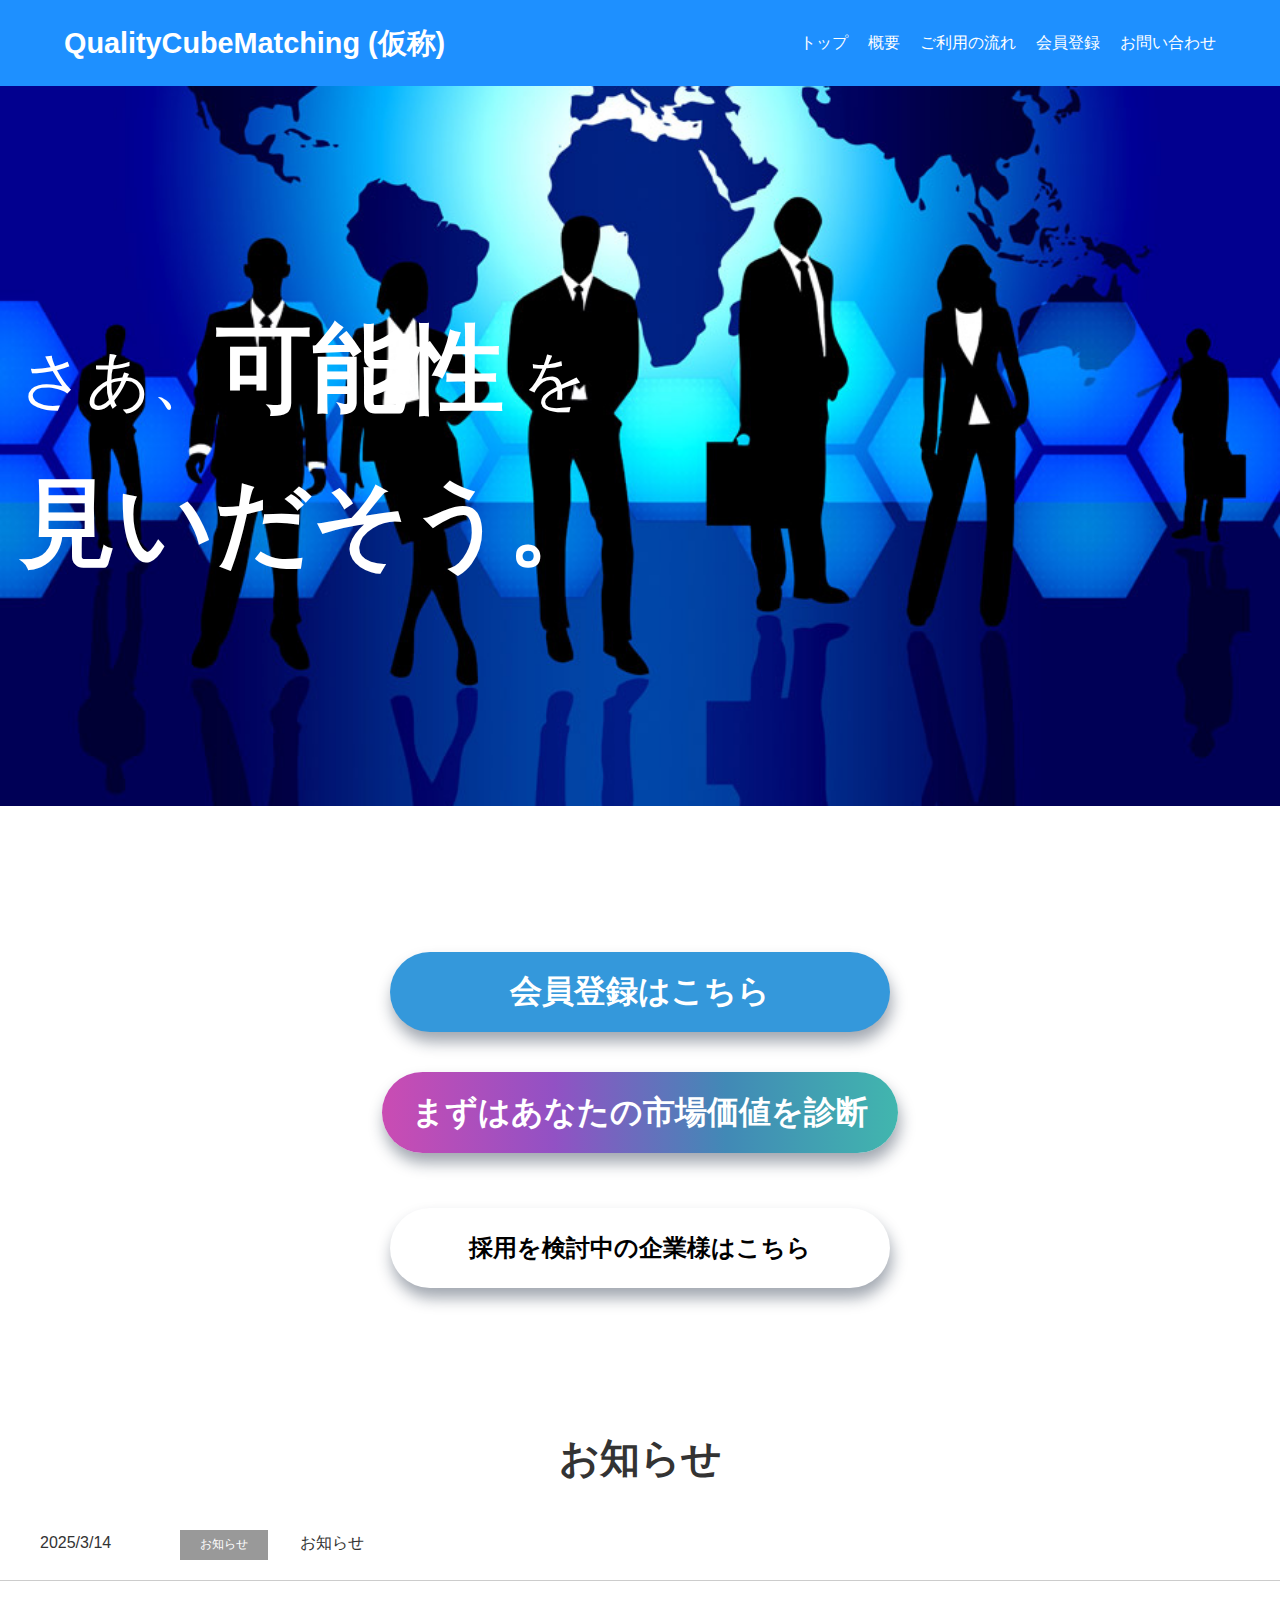
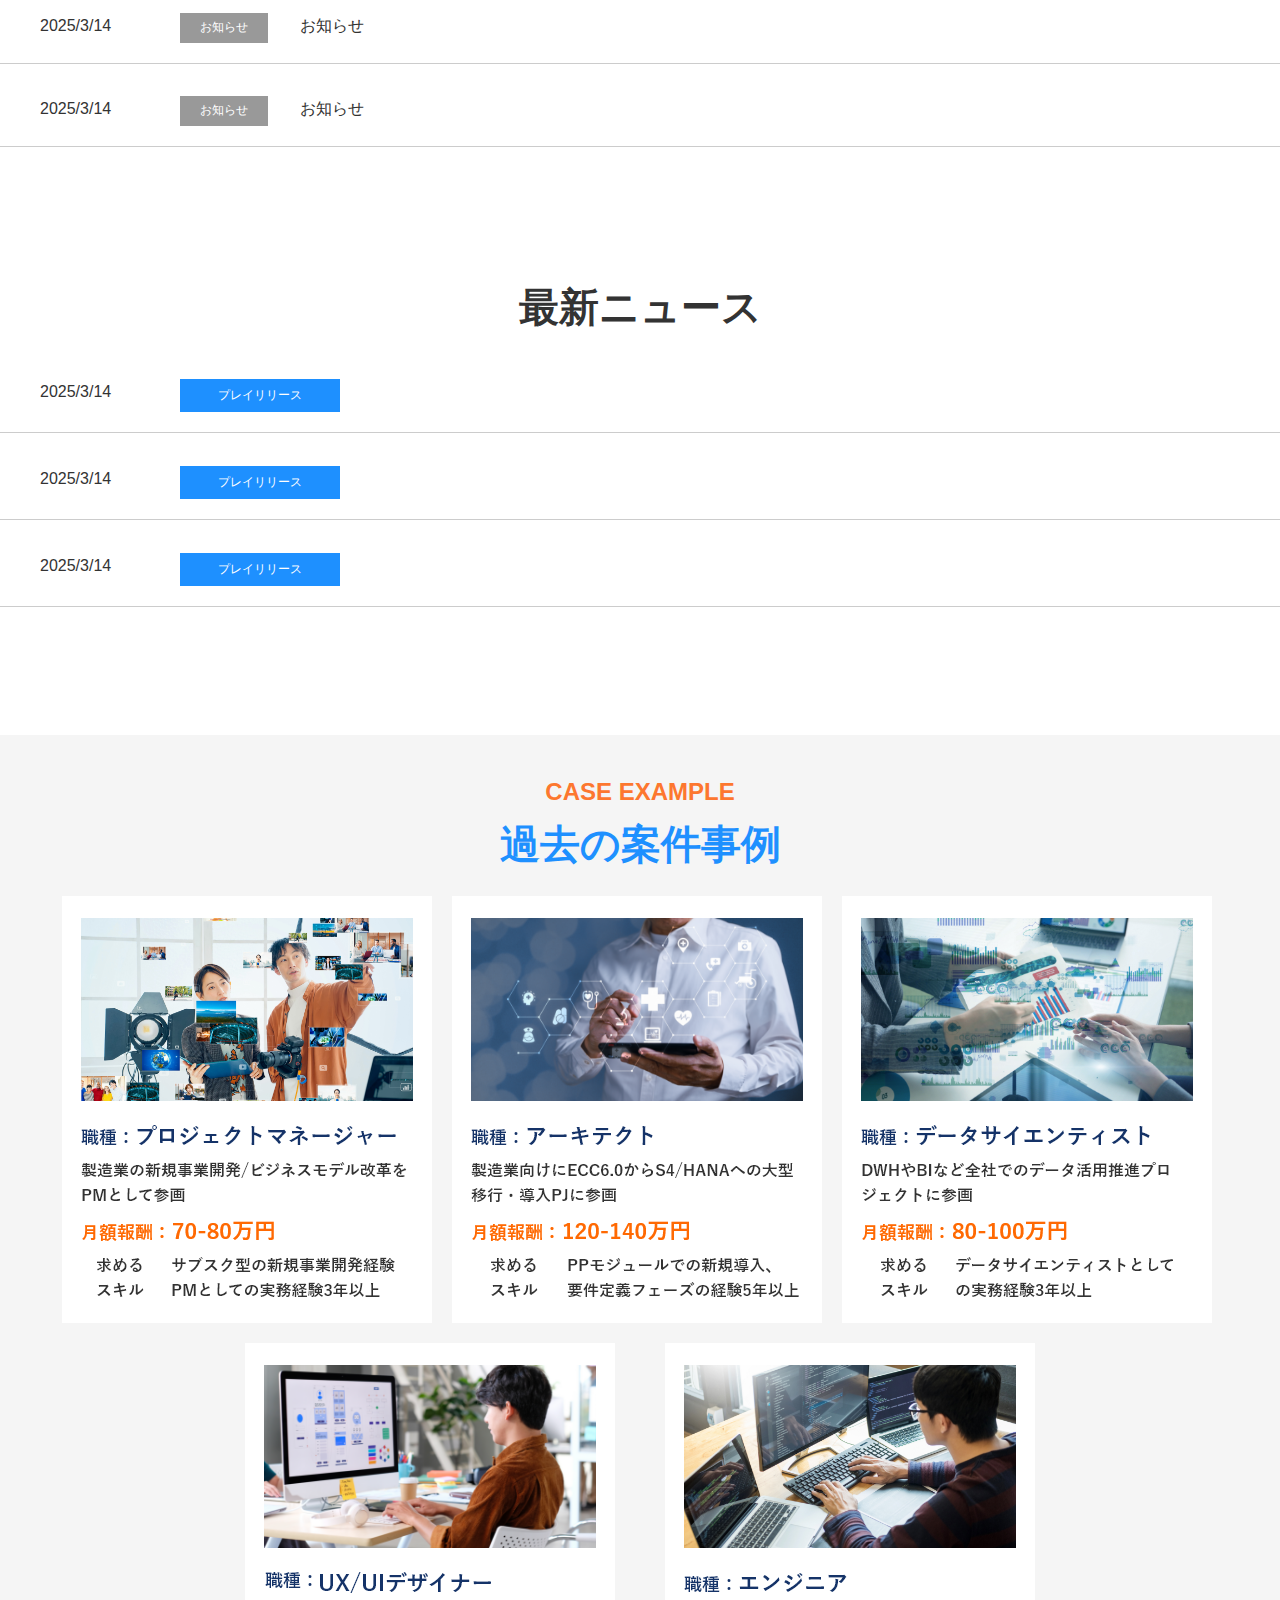
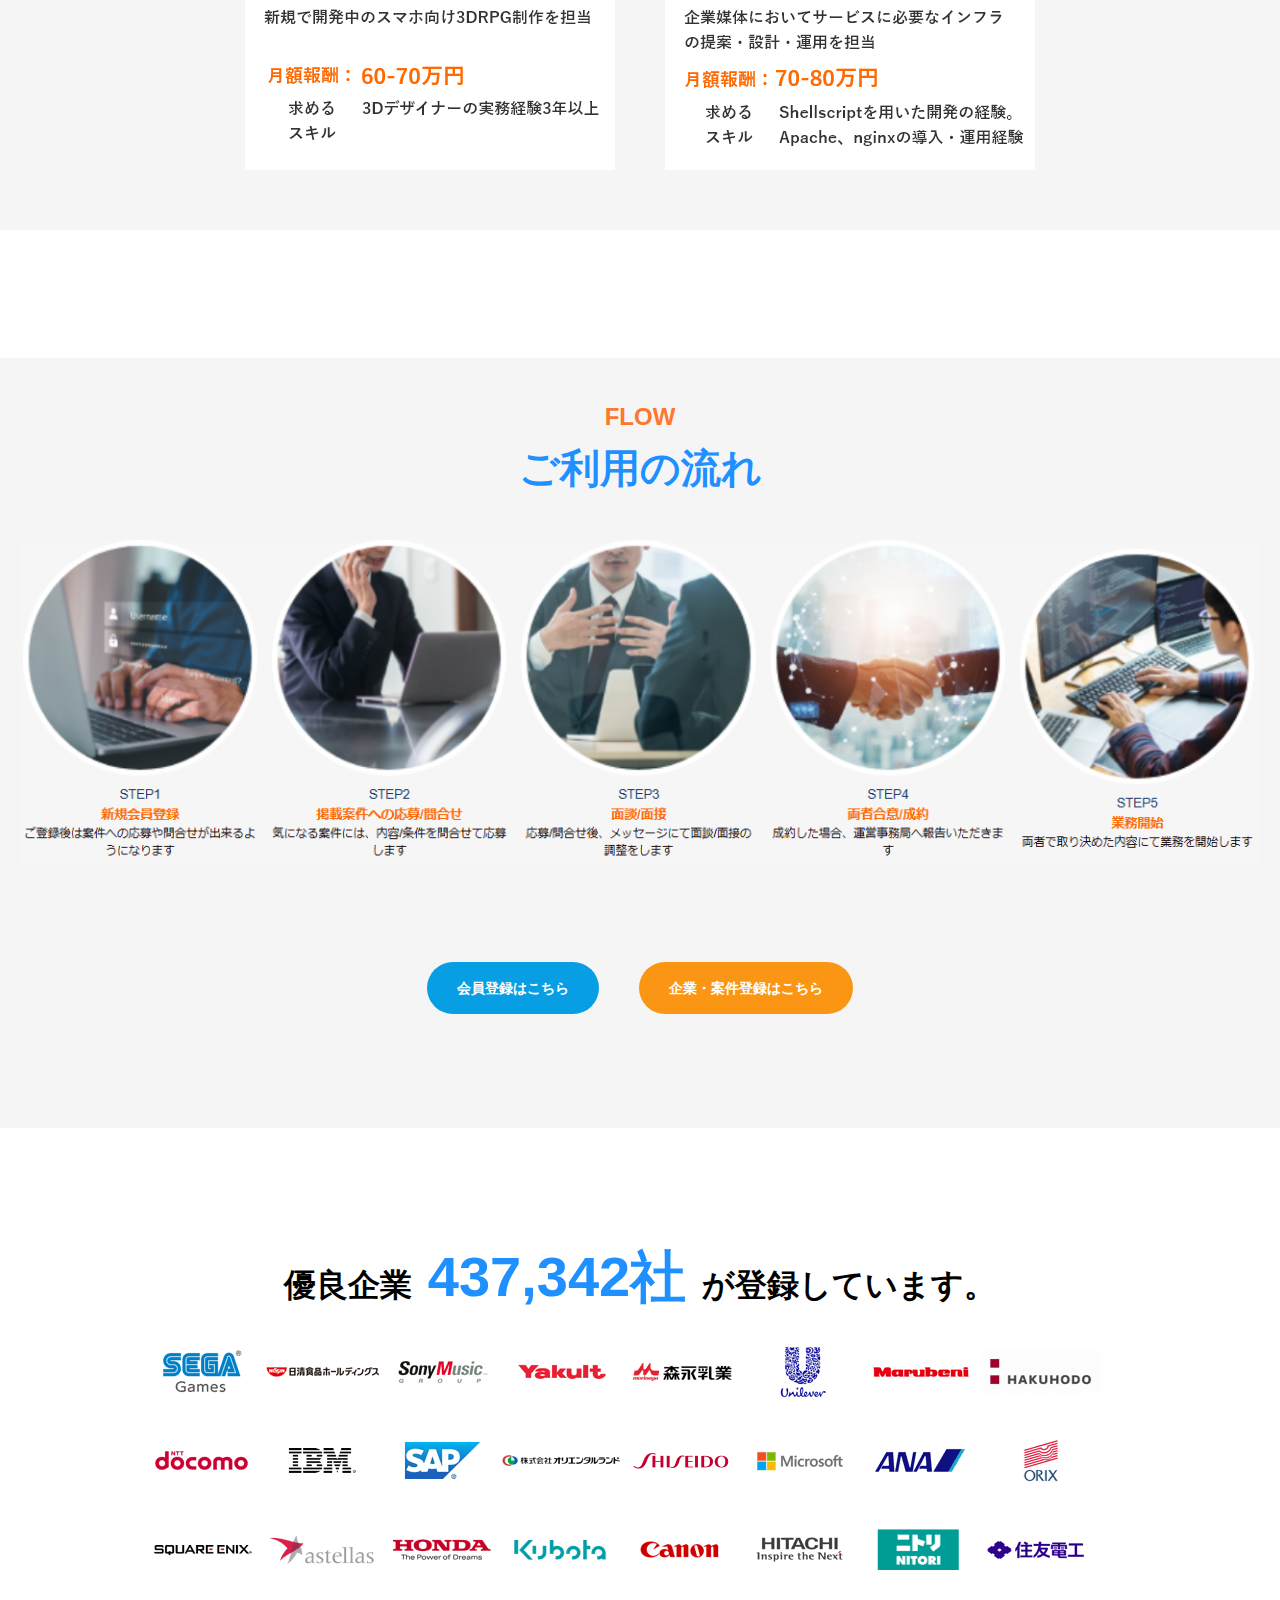
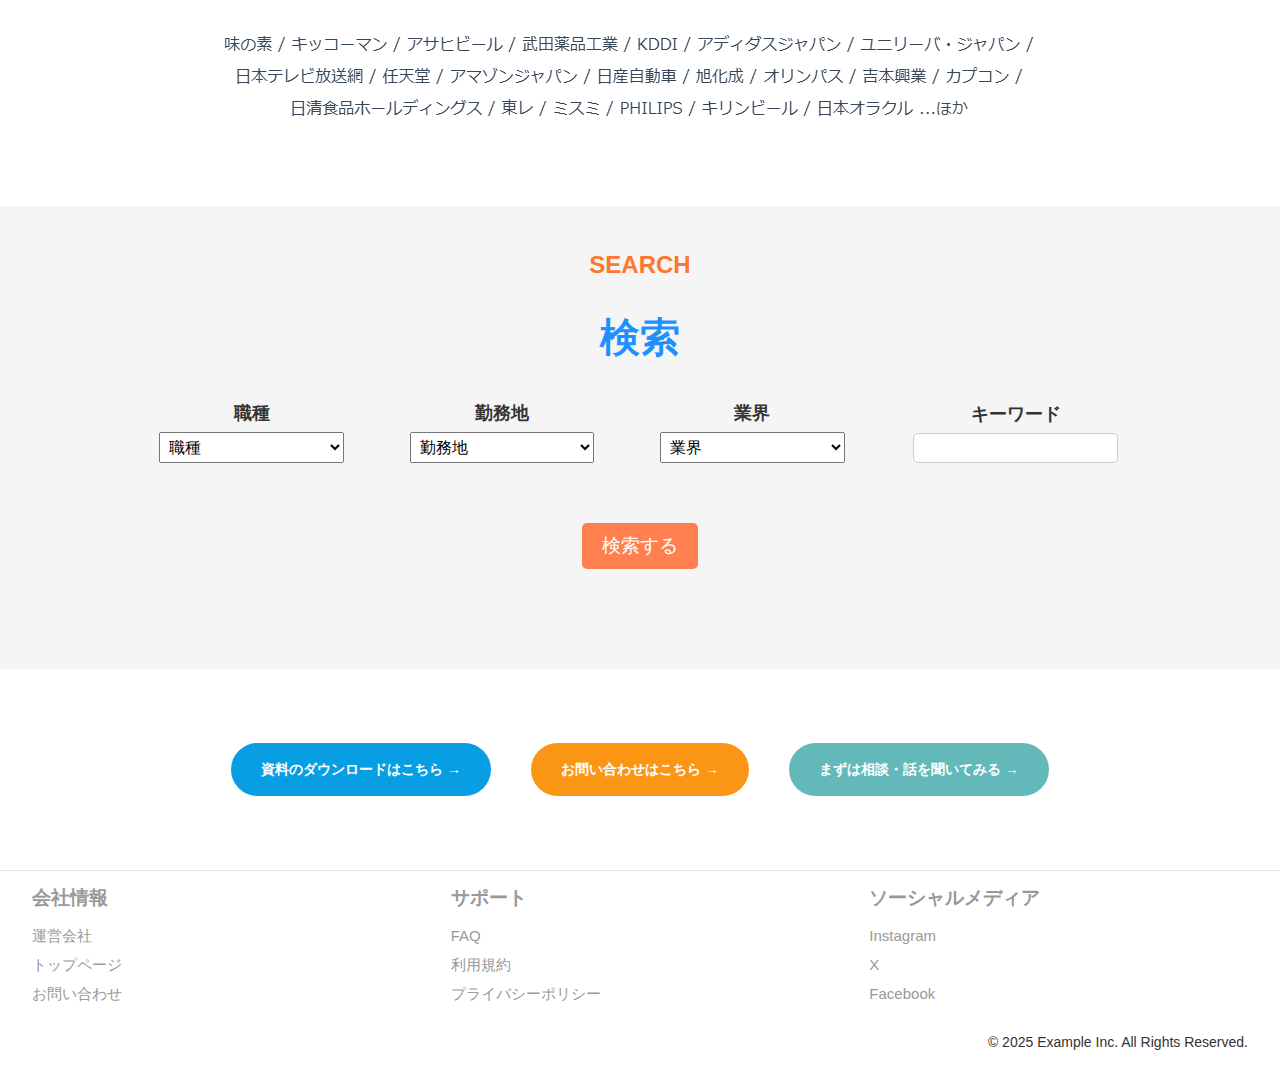
==== index.html @ b1916bb9 "Resolve merge conflicts" ====
<!DOCTYPE html>
<html lang="ja">
  <head>
    <meta charset="UTF-8" />
    <meta name="viewport" content="width=device-width, initial-scale=1.0" />
    <title>【QA】matching</title>
    <link rel="stylesheet" href="style.css" />
  </head>
  <body>
    <!-- ヘッダー -->
    <header>
      <div class="header-container">
        <div class="logo">QualityCubeMatching (仮称)</div>
        <nav>
          <ul>
            <li><a href="index.html">トップ</a></li>
            <li><a href="">概要</a></li>
            <li><a href="">ご利用の流れ</a></li>
            <li><a href="">会員登録</a></li>
            <li><a href="inquiry.html">お問い合わせ</a></li>
          </ul>
        </nav>
      </div>
    </header>

    <!-- メインビジュアル -->
    <section class="main-visual">
      <div class="main-visual-text">
        <p>
          <span class="small-text">さあ、</span
          ><span class="large-text">可能性</span
          ><span class="small-text"> を</span>
        </p>
        <span class="large-text"> 見いだそう。</span>
      </div>
    </section>

    <!-- ボタン群 -->
    <div class="button-container">
      <a href="#" class="members-create contact"><h1>会員登録はこちら</h1></a>
      <a href="#" class="example2 contact"
        ><h1>まずはあなたの市場価値を診断</h1></a
      >
      <a href="#" class="Consider contact"
        ><h1>採用を検討中の企業様はこちら</h1></a
      >
    </div>

    <!-- お知らせ欄 -->
    <ul class="notice-list">
      <h2>お知らせ</h2>
      <li class="item">
        <a href="#"
          ><p class="date">2025/3/14</p>
          <p class="category"><span>お知らせ</span></p>
          <p class="title">お知らせ</p></a
        >
      </li>
      <li class="item">
        <a href="#"
          ><p class="date">2025/3/14</p>
          <p class="category"><span>お知らせ</span></p>
          <p class="title">お知らせ</p></a
        >
      </li>
      <li class="item">
        <a href="#"
          ><p class="date">2025/3/14</p>
          <p class="category"><span>お知らせ</span></p>
          <p class="title">お知らせ</p></a
        >
      </li>
    </ul>

    <!-- 最新ニュース -->
    <ul class="news-list">
      <h2>最新ニュース</h2>
      <li class="news-item">
        <a href="#"
          ><p class="news-date">2025/3/14</p>
          <p class="news-category"><span>プレイリリース</span></p>
          <p class="news-title"></p
        ></a>
      </li>
      <li class="news-item">
        <a href="#"
          ><p class="news-date">2025/3/14</p>
          <p class="news-category"><span>プレイリリース</span></p>
          <p class="news-title"></p
        ></a>
      </li>
      <li class="news-item">
        <a href="#"
          ><p class="news-date">2025/3/14</p>
          <p class="news-category"><span>プレイリリース</span></p>
          <p class="news-title"></p
        ></a>
      </li>
    </ul>

    <!-- 過去の案件事例 -->
    <ul class="caseexample-list">
      <h3>CASE EXAMPLE</h3>
      <h2>過去の案件事例</h2>
      <li class="caseexample-item">
        <div class="image-row">
          <img src="img/PJmanager.png" class="PJmanager-img" />
          <img src="img/architect.png" class="architect-img" />
          <img src="img/detascientist.png" class="detascientist-img" />
        </div>
        <div class="image-row">
          <img src="img/UXUIdesigner.png" class="UXUIdesigner-img" />
          <img src="img/engineer.png" class="engineer-img" />
        </div>
      </li>
    </ul>

    <!-- ご利用の流れ -->
    <ul class="flow-list">
      <h3>FLOW</h3>
      <h2>ご利用の流れ</h2>
      <li class="flow">
        <div class="Flow-row">
          <img src="img/Flow.png" class="Flow-img" />
        </div>
        <div class="button3-container">
          <a href="#" class="members create">会員登録はこちら</a>
          <a href="#" class="members case-create">企業・案件登録はこちら</a>
        </div>
      </li>
    </ul>

    <!-- 優良企業 -->
    <div class="company-registered">
      <h1>
        優良企業<span class="Number-of-companies"> 437,342社 </span
        >が登録しています。
      </h1>
      <img src="img/company.png" class="company-registered-img" />
    </div>

    <ul class="filter-container">
      <h3>SEARCH</h3>
      <h2>検索</h2>

      <li class="dropdown">
        <label for="job-type">職種</label>
        <select id="job-type">
          <option value="職種1">職種</option>
          <option value="職種2">
            プロデューサー/プロジェクトマネージャー（DX推進/部門間調整）
          </option>
          <option value="職種3">ビジネスデザイナー（DX企画/業務分析）</option>
          <option value="職種4">
            アーキテクト/テックリード（DX実現/システム設計）
          </option>
          <option value="職種5">UX/UIデザイナー（利用者向けデザイン）</option>
          <option value="職種6">
            エンジニア/プログラマー（システム開発/インフラ構築）
          </option>
          <option value="職種7">
            デジタルマーケティング（Web集客/SNS広告/SEO/CRM/分析）
          </option>
          <option value="職種8">
            その他DXサポーター（リサーチ/コンサル/士業/資金調達/IPOなど）
          </option>
        </select>
      </li>

      <li class="dropdown">
        <label for="location">勤務地</label>
        <select id="location">
          <option value="勤務地1">勤務地</option>
          <option value="勤務地2">フルリモート</option>
          <option value="勤務地3">セミリモート(例：月1～週1程度出社)</option>
          <option value="勤務地4">首都圏(東京、神奈川、千葉、埼玉)</option>
          <option value="勤務地5">
            近畿(大阪、京都、兵庫、奈良、和歌山、滋賀)
          </option>
          <option value="勤務地6">東海(愛知、岐阜、静岡、三重)</option>
          <option value="勤務地7">
            九州(福岡、長崎、熊本、鹿児島、大分、宮崎、佐賀)
          </option>
          <option value="勤務地8">中国(広島、岡山、山口、鳥取、島根)</option>
          <option value="勤務地9">北関東(群馬、栃木、茨城、山梨、長野)</option>
          <option value="勤務地10">
            東北(宮城、岩手、秋田、青森、山形、福島)
          </option>
          <option value="勤務地11">北陸(富山、石川、福井、新潟)</option>
          <option value="勤務地12">北海道</option>
          <option value="勤務地13">沖縄</option>
          <option value="勤務地14">海外</option>
        </select>
      </li>

      <li class="dropdown">
        <label for="industry">業界</label>
        <select id="industry">
          <option value="業界1">業界</option>
          <option value="業界2">金融・保険</option>
          <option value="業界3">運輸・通信</option>
          <option value="業界4">ITサービス</option>
          <option value="業界5">製造・メーカー</option>
          <option value="業界6">建設・不動産</option>
          <option value="業界7">広告・出版・マスコミ</option>
          <option value="業界8">卸売・流通</option>
          <option value="業界9">飲食・サービス</option>
          <option value="業界10">その他</option>
        </select>
      </li>

      <li class="keywords">
        <label for="keyword1">キーワード</label>
        <input type="text" id="keyword1" name="keyword1" />
      </li>
      <li>
        <button type="submit" class="search-btn">検索する</button>
      </li>
    </ul>

    <!-- ボタン群 -->
    <div class="button2-container">
      <a href="#" class="example catalog">資料のダウンロードはこちら →</a>
      <a href="inquiry.html" class="example trial">お問い合わせはこちら →</a>
      <a href="#" class="example contact">まずは相談・話を聞いてみる →</a>
    </div>

    <!-- フッター -->
    <footer class="footer">
      <div class="footer-container">
        <div class="footer-section">
          <h4>会社情報</h4>
          <ul>
            <li><a href="https://qualitycube.jp/">運営会社</a></li>
            <li><a href="#">トップページ</a></li>
            <li><a href="#">お問い合わせ</a></li>
          </ul>
        </div>

        <div class="footer-section">
          <h4>サポート</h4>
          <ul>
            <li><a href="#">FAQ</a></li>
            <li><a href="#">利用規約</a></li>
            <li><a href="#">プライバシーポリシー</a></li>
          </ul>
        </div>

        <div class="footer-section">
          <h4>ソーシャルメディア</h4>
          <ul>
            <li><a href="#">Instagram</a></li>
            <li><a href="#">X</a></li>
            <li><a href="#">Facebook</a></li>
          </ul>
        </div>
      </div>
      <p class="copyright">© 2025 Example Inc. All Rights Reserved.</p>
    </footer>
  </body>
</html>
---- style.css ----
/* 全体設定 */
* {
  margin: 0;
  padding: 0;
  box-sizing: border-box;
}

html,
body {
  height: 100%;
  width: 100%;
  font-family: "Arial", sans-serif;
  line-height: 1.6;
  color: #333;
  background-color: #ffffff; /* 背景色を白に変更 */
}

body {
  min-height: 100vh;
  margin: 0;
}

a {
  text-decoration: none;
  color: inherit;
}

h1,
h2,
h3 {
  font-weight: bold;
  color: #333;
}

/* <-----------トップ画面-----------------> */
/* ヘッダー */
header {
  background-color: #1e90ff;
  color: #fff;
  padding: 20px 0;
}

.header-container {
  display: flex;
  justify-content: space-between;
  align-items: center;
  width: 90%;
  margin: 0 auto;
}

.logo {
  font-size: 1.8em;
  font-weight: bold;
}

nav ul {
  list-style: none;
  display: flex;
  gap: 20px;
}

nav ul li a {
  color: #fff;
  font-size: 16px;
  transition: color 0.3s ease;
}

nav ul li a:hover {
  color: #ffcc00;
}

.dropdown {
  position: relative;
}

.dropdown-content {
  display: none;
  position: absolute;
  top: 100%;
  left: 0;
  background-color: #fff;
  min-width: 160px;
  border-radius: 5px;
  box-shadow: 0px 8px 16px rgba(0, 0, 0, 0.2);
}

.dropdown-content a {
  color: #333;
  padding: 12px 16px;
  display: block;
}

.dropdown-content a:hover {
  background-color: #1e90ff;
}

.dropdown:hover .dropdown-content {
  display: block;
}

/* テキスト部分 */
/* メインビジュアル */
.main-visual {
  background-image: url("img/Top.png");
  background-size: 100% auto; /* 画像が幅に合わせて縮小 */
  background-position: center center; /* 画像の中央に合わせて表示 */
  text-align: center;
  padding: 120px 20px;
  height: 80%; /* 高さを調整 */

  /* Flexboxを使って配置 */
  display: flex;
  justify-content: flex-start; /* 水平方向で左揃え */
  align-items: center; /* 垂直方向で中央揃え */
}

/* テキスト部分 */
.main-visual-text {
  color: #fff;
  text-align: left; /* テキストを左揃え */
}

.main-visual-text p {
  margin: 0; /* マージンをリセット */
  display: block; /* 各要素を縦に並べる */
}

.main-visual-text .small-text {
  font-size: 4rem; /* 「さあ、」「を」のフォントサイズ */
  color: #fff;
}

.main-visual-text .large-text {
  font-size: 6rem; /* 「可能性」「見いだそう」のフォントサイズ */
  color: #fff;
  margin-top: 0; /* 上部マージンをリセット */
  font-weight: 900; /* フォントをh2の太さに合わせて太くする */
}

.example2 {
  display: inline-block;
  padding: 15px 30px;
  font-weight: bold;
  font-size: 14px;
  color: #fff; /* テキスト色を白に */
  text-align: center;
  margin: 10px;
  border-radius: 100px;
  text-decoration: none;
  position: relative;
  transition: opacity 0.4s ease;

  /* より自然なグラデーション */
  background-image: linear-gradient(
    90deg,
    rgb(202, 76, 179),
    /* ピンクから */ rgb(146, 81, 196),
    /* 紫の濃淡 */ rgb(65, 137, 182),
    /* 明るい青 */ rgb(65, 182, 174) /* ミントグリーン */
  );

  box-shadow: 2px 10px 15px 0 rgba(19, 35, 58, 0.4); /* ボックスシャドウ */
}

.example2 h1 {
  color: #fff; /* h1 タグ内のテキスト色を白に指定 */
  margin: 0; /* 余計なマージンをリセット */
  font-size: 2rem;
}

.example2:hover {
  opacity: 0.8; /* ホバー時の透明度を下げる */
}

.example2.contact {
  /* 特別なスタイルを追加しない場合は、このクラスは空のままでOK */
}

.example2::after {
  content: "";
  position: absolute;
  top: 50%;
  left: 50%;
  width: 0%; /* 最初は幅が0 */
  height: 2px;
  background-color: #fff; /* 線の色を白に */
  transition: width 0.4s ease;
  transform: translate(-50%, -50%); /* 中央に配置 */
}

.Consider {
  display: flex; /* フレックスボックスを使用 */
  justify-content: center; /* 横方向に中央揃え */
  align-items: center; /* 縦方向に中央揃え */
  width: 500px; /* 固定幅 */
  height: 80px; /* 固定高さ */
  padding: 0; /* 内側の余白をリセット */
  font-weight: 700; /* 太字 */
  font-size: 1.5rem; /* フォントサイズを変更 */
  color: #fff; /* テキスト色を白に */
  text-align: center;
  margin: 10px;
  border-radius: 100px;
  text-decoration: none;
  position: relative;
  transition: opacity 0.4s ease;
  margin-top: 2%;
  box-shadow: 2px 10px 15px 0 rgba(19, 35, 58, 0.4); /* ボックスシャドウ */
}

.Consider h1 {
  color: #000; /* h1 タグ内のテキスト色を黒に指定 */
  margin: 0; /* 余計なマージンをリセット */
  font-size: 1.5rem; /* h1のフォントサイズを調整 */
}

.Consider:hover {
  opacity: 0.8; /* ホバー時の透明度を下げる */
}

.Consider.contact {
  /* 特別なスタイルを追加しない場合は、このクラスは空のままでOK */
}

.Consider::after {
  content: "";
  position: absolute;
  top: 50%;
  left: 50%;
  width: 0%; /* 最初は幅が0 */
  height: 2px;
  background-color: #fff; /* 線の色を白に */
  transition: width 0.4s ease;
  transform: translate(-50%, -50%); /* 中央に配置 */
}

.members-create {
  display: flex; /* フレックスボックスを使用 */
  justify-content: center; /* 横方向に中央揃え */
  align-items: center; /* 縦方向に中央揃え */
  width: 500px; /* 固定幅 */
  height: 80px; /* 固定高さ */
  padding: 0; /* 内側の余白をリセット */
  font-weight: 700; /* 太字 */
  font-size: 1.5rem; /* フォントサイズを変更 */
  color: #fff; /* テキスト色を白に */
  text-align: center;
  margin: 10px;
  border-radius: 100px;
  text-decoration: none;
  position: relative;
  transition: opacity 0.4s ease;
  margin-top: 2%;
  box-shadow: 2px 10px 15px 0 rgba(19, 35, 58, 0.4); /* ボックスシャドウ */
  background-color: #3498db;
}

.members-create h1 {
  color: #fff; /* h1 タグ内のテキスト色を黒に指定 */
  margin: 0; /* 余計なマージンをリセット */
  font-size: 2rem; /* h1のフォントサイズを調整 */
}

.members-create:hover {
  opacity: 0.8; /* ホバー時の透明度を下げる */
}

.members-create::after {
  content: "";
  position: absolute;
  top: 50%;
  left: 50%;
  width: 0%; /* 最初は幅が0 */
  height: 2px;
  background-color: #fff; /* 線の色を白に */
  transition: width 0.4s ease;
  transform: translate(-50%, -50%); /* 中央に配置 */
}

.button-container {
  display: flex;
  flex-direction: column; /* ボタンを縦に並べる */
  align-items: center; /* 中央揃え */
  gap: 20px; /* ボタン間の間隔 */
  margin-top: 120px;
}

/* お知らせ */
.notice-list {
  list-style: none;
  padding: 0;
  margin-top: 10%; /* 上部の隙間 */
  margin-bottom: 40px; /* フッターとの隙間を調整 */
}

.notice-list h2 {
  font-size: 2.5rem;
  margin-bottom: 20px;
  text-align: center;
}

/* その他のスタイルはそのままで */
.notice-list .item a {
  display: flex;
  text-decoration: none;
  color: #333;
  border-bottom: 1px solid #ccc;
  padding: 20px;
  margin-top: 1%;
}

.notice-list .item:first-child a {
  border-top: 1px solid #ccc;
}

.notice-list .item .date,
.notice-list .item .category {
  min-width: 140px;
  font-size: 16px;
  padding: 0 20px;
}

.notice-list .item .category span {
  background: #999;
  color: #fff;
  text-align: center;
  display: inline-block;
  padding: 5px 20px;
  font-size: 12px;
}

.notice-list .item .title {
  width: 100%;
}

.notice-list .item a:hover .title {
  color: #00f;
}

@media screen and (max-width: 767px) {
  .notice-list .item a {
    flex-wrap: wrap;
  }
  .notice-list .item .date {
    min-width: 100px;
  }
}

/* 最新ニュース */
.news-list {
  list-style: none;
  padding: 0;
  margin-top: 10%; /* 上部の隙間 */
  margin-bottom: 40px; /* フッターとの隙間を調整 */
}

.news-list h2 {
  font-size: 2.5rem;
  margin-bottom: 20px;
  text-align: center;
}

/* その他のスタイルはそのままで */
.news-list .news-item a {
  display: flex;
  text-decoration: none;
  color: #333;
  border-bottom: 1px solid #ccc;
  padding: 20px;
  margin-top: 1%;
}

.news-list .news-item:first-child a {
  border-top: 1px solid #ccc;
}

.news-list .news-item .news-date,
.news-list .news-item .news-category {
  min-width: 140px;
  font-size: 16px;
  padding: 0 20px;
}

.news-list .news-item .news-category span {
  background: #1e90ff; /* 背景色を #1e90ff に変更 */
  color: #fff; /* テキスト色は白のまま */
  text-align: center;
  display: inline-block;
  padding: 7px 30px; /* 左右の padding を増やして幅を広げる */
  font-size: 12px;
  min-width: 160px; /* 必要に応じて最小幅を調整 */
}

.news-list .news-item .news-title {
  width: 100%;
}

.news-list .news-item a:hover .news-title {
  color: #00f;
}

@media screen and (max-width: 767px) {
  .news-list .news-item a {
    flex-wrap: wrap;
  }
  .news-list .news-item .news-date {
    min-width: 100px;
  }
}

/* フッター */
.footer {
  padding: 2rem;
  font-size: 15px;
  color: #999;
  background: #fff;
  border-top: 1px solid #e5e7eb;
  margin-top: 0; /* フッターの上部のマージンを削除 */
  padding-top: 0; /* フッター上部のパディングを削除 */
}

.footer-container {
  display: flex;
  justify-content: space-between;
  flex-wrap: wrap;
  gap: 40px;
  margin-top: 1%;
}

.footer-section {
  flex: 1 1 22%;
  min-width: 200px;
}

.footer-section h4 {
  font-size: 1.2rem;
  font-weight: bold;
  margin-bottom: 10px;
}

.footer-section ul {
  list-style: none;
  padding-left: 0;
}

.footer-section ul li {
  margin-bottom: 5px;
}

.footer-section ul li a {
  color: #999;
}

.footer-section ul li a:hover {
  color: #000;
}

.footer p.copyright {
  text-align: right;
  font-size: 14px;
  margin-top: 20px;
  color: #333;
}

/* お問い合わせフォームセクション */
.contact-form-section {
  padding: 100px 20px;
  background-color: #f7f7f7;
  text-align: center;
}

.contact-form-section h2 {
  font-size: 2.5rem;
  margin-bottom: 30px;
  color: #333;
}

.contact-form {
  width: 30%;
  margin: 0 auto;
  background-color: #fff;
  padding: 40px;
  weight: 100px;
  border-radius: 8px;
  box-shadow: 0px 4px 8px rgba(0, 0, 0, 0.1);
  width: 45%;
}

.contact-form .form-group {
  margin-bottom: 20px;
}

.contact-form label {
  font-size: 1.1rem;
  color: #555;
  display: block; /* ラベルをブロック要素に変更して、左寄せにする */
  margin-bottom: 5px; /* ラベルと入力フィールドの間隔を少し空ける */
  float: left; /* 左寄せ */
}

.contact-form input,
.contact-form textarea {
  width: 100%;
  padding: 12px;
  border-radius: 8px;
  border: 1px solid #ddd;
  font-size: 1rem;
  margin-top: 5px;
  box-sizing: border-box;
  transition: border 0.3s ease;
}

.contact-form input:focus,
.contact-form textarea:focus {
  border-color: #1e90ff;
}

.submit-btn {
  background-color: #27acd9;
  color: white;
  border: none;
  padding: 12px 30px;
  font-size: 1.2rem;
  border-radius: 8px;
  cursor: pointer;
  transition: background-color 0.3s ease;
}

.submit-btn:hover {
  background-color: #1a8ab7;
}

/* 会社情報セクション */
.company-info {
  padding: 60px 20px;
  background-color: #fff;
  text-align: left; /* テキストを左寄せ */
  margin-bottom: 0; /* 下のマージンを削除 */
}

/* 会社情報セクションとフッターの間隔をなくす */
.company-info + footer {
  margin-top: 0; /* フッター上部のマージンを削除 */
  padding-top: 0; /* フッター上部のパディングを削除 */
}

.company-info h2 {
  font-size: 2.5rem;
  margin-bottom: 20px;
  color: #333;
}

.company-info p {
  font-size: 1.2rem;
  color: #666;
  margin-bottom: 20px;
}

.company-info ul {
  list-style: none;
  padding: 0;
  text-align: left;
  margin: 0;
}

.company-info ul li {
  font-size: 1.1rem;
  color: #555;
  margin-bottom: 10px;
}

.company-info ul li strong {
  color: #333;
}

.form-group {
  margin-bottom: 20px;
  margin-top: 5%;
}

label {
  display: block;
  font-size: 1.1rem;
  margin-bottom: 5px;
}

input,
textarea {
  width: 100%;
  padding: 12px;
  font-size: 1rem;
  border-radius: 5px;
  border: 1px solid #ccc;
}

textarea {
  resize: vertical;
}

.submit-btn {
  background-color: #1e90ff;
  color: white;
  padding: 12px 30px;
  border: none;
  border-radius: 5px;
  cursor: pointer;
  font-size: 1.2rem;
  margin-top: 20px; /* ボタンの上に少し余白を追加 */
  display: block; /* ボタンをブロック要素にして中央寄せ */
  margin-left: auto; /* 左側のマージンを自動設定 */
  margin-right: auto; /* 右側のマージンを自動設定 */
}

.submit-btn:hover {
  background-color: #ffcc00;
}

.company-registered {
  weight: 5%;
  margin: 0 auto;
  background-color: #fff;
  padding: 40px;
  border-radius: 8px;
  text-align: center; /* 中央寄せを適用 */
  margin-bottom: 40px; /* フッターとの間隔を追加 */
}

.company-registered-img {
  margin-top: 1%;
  display: block; /* 画像をブロック要素として扱う */
  margin: 0 auto; /* 左右中央に配置 */
}

.company-registered + footer {
  margin-top: 0; /* フッター上部のマージンを削除 */
  padding-top: 0; /* フッター上部のパディングを削除 */
}

.company-registered h1 {
  color: #000; /* 任意の色コードに変更 */
  display: block; /* 画像をブロック要素として扱う */
  margin: 0 auto; /* 左右中央に配置 */
}

.Number-of-companies {
  font-size: 3.5rem; /* テキストサイズを大きくする */
  color: #1e90ff;
  margin-top: 0;
  font-weight: 900; /* 太文字 */
}

.human-resources {
  weight: 5%;
  background-color: #fff;
  padding: 40px;
  border-radius: 8px;
  margin-top: 5%; /* 上の間隔を50pxに設定 */
}

.human-resources-img {
  display: block; /* 画像をブロック要素として扱う */
  margin: 0 auto; /* 左右中央に配置 */
  width: 70%; /* 幅を50%に設定 */
  height: auto; /* 高さを自動で調整 */
}

.example {
  display: inline-block;
  padding: 15px 30px;
  font-weight: bold;
  font-size: 14px;
  color: #fff;
  text-align: center;
  margin: 10px;
  border-radius: 100px;
  text-decoration: none;
  position: relative;
  transition: opacity 0.4s ease;
}

.example:hover {
  opacity: 0.8;
}

.example.catalog {
  background: #079ee3;
}

.example.trial {
  background: #fa9614;
}

.example.contact {
  background: #63b9ba;
}

.example::after {
  content: "";
  position: absolute;
  top: 50%;
  left: 50%;
  width: 0%;
  height: 2px;
  background-color: #fff;
  transition: width 0.4s ease;
  transform: translate(-50%, -50%);
}

.button2-container {
  display: flex;
  justify-content: center;
  gap: 20px;
  margin-bottom: 5%; /* フッターとの間隔を追加 */
  margin-top: 5%;
}

.caseexample-list {
  list-style: none;
  padding: 0;
  margin-top: 10%; /* 上部の隙間 */
  margin-bottom: 40px; /* フッターとの隙間を調整 */
  background-color: #f5f5f5; /* 背景色 */
  margin-bottom: 5%; /* フッターとの隙間を調整 */
}

.caseexample-list h2 {
  font-size: 2.5rem;
  margin-bottom: 20px;
  text-align: center;
  color: #1e90ff;
}

.caseexample-list h3 {
  padding-top: 3%; /* 上部に余白を追加 */
  font-size: 1.5rem;
  margin-bottom: 20px;
  text-align: center;
  color: rgb(253, 119, 47);
  margin: 0;
}

.caseexample-item {
  text-align: center;
  padding-bottom: 20px; /* 画像下にスペースを追加 */
}

.image-row {
  display: flex;
  justify-content: center;
  margin-bottom: 20px; /* 画像行間の間隔 */
}

.image-row img {
  margin: 0 10px;
  max-width: 100%;
  height: auto;
}

.image-row:nth-child(2) img {
  margin: 0 20px; /* 2行目の画像間の間隔を広げる */
}

.image-row:nth-child(2) {
  margin-bottom: 40px; /* 2行目の画像下に追加の隙間 */
}

.caseexample-item {
  background-color: #f5f5f5; /* 背景色をアイテムに適用 */
  padding-bottom: 20px; /* 画像の下に余白を追加 */
}

/* .Flow-rowで画像を中央に配置 */
.Flow-row {
  display: flex;
  justify-content: center; /* 水平方向の中央揃え */
  align-items: center; /* 垂直方向の中央揃え */
  padding: 20px; /* 画像周りの余白 */
}

.Flow-img {
  max-width: 100%; /* 画像の最大幅を100%にしてレスポンシブに対応 */
  height: auto; /* 高さは自動調整 */
}

.members {
  display: inline-block;
  padding: 15px 30px;
  font-weight: bold;
  font-size: 14px;
  color: #fff;
  text-align: center;
  margin: 10px;
  border-radius: 100px;
  text-decoration: none;
  position: relative;
  transition: opacity 0.4s ease;
}

.members:hover {
  opacity: 0.8;
}

.members.create {
  background: #079ee3;
}

.members.case-create {
  background: #fa9614;
}

.members::after {
  content: "";
  position: absolute;
  top: 50%;
  left: 50%;
  width: 0%;
  height: 2px;
  background-color: #fff;
  transition: width 0.4s ease;
  transform: translate(-50%, -50%);
}

.button3-container {
  display: flex;
  justify-content: center;
  gap: 20px;
  margin-bottom: 5%; /* フッターとの間隔を追加 */
  margin-top: 5%;
}
.flow-list {
  list-style: none;
  padding: 0;
  margin-top: 10%; /* 上部の隙間 */
  margin-bottom: 40px; /* フッターとの隙間を調整 */
  background-color: #f5f5f5; /* 背景色 */
  margin-bottom: 5%; /* フッターとの隙間を調整 */
  padding-bottom: 40px; /* 画像下にスペースを追加 */
}

.flow-list h2 {
  font-size: 2.5rem;
  margin-bottom: 20px;
  text-align: center;
  color: #1e90ff;
}

.flow-list h3 {
  padding-top: 40px; /* 上部に余白を追加 */
  font-size: 1.5rem;
  margin-bottom: 20px;
  text-align: center;
  color: rgb(253, 119, 47);
  margin: 0;
}

.flow-item {
  text-align: center;
  padding-bottom: 40%; /* 画像下にスペースを追加 */
}

/* .filter-container */
.filter-container {
  background-color: #f5f5f5;
  display: flex;
  flex-wrap: wrap;
  gap: 30px; /* アイテム間の間隔を調整 */
  margin-bottom: 20px;
  justify-content: center; /* アイテムを横方向に中央揃え */
  align-items: center; /* アイテムを縦方向に中央揃え */
  padding-top: 40px; /* 上部に余白を追加 */
  padding-bottom: 100px; /* 下部に余白を追加 */
  text-align: center;
  list-style: none; /* リストの・をなくす */
}

.filter-container h3 {
  font-size: 1.5rem;
  text-align: center;
  color: rgb(253, 119, 47);
  width: 100%; /* 見出しを全幅に広げて中央揃え */
  margin-bottom: 0.1%; /* h3 と h2 の間隔を縮める */
}

.filter-container h2 {
  width: 100%; /* 見出しを全幅に広げて中央揃え */
  font-size: 2.5rem;
  margin-bottom: 10px; /* h2 の下部余白を調整 */
  text-align: center;
  color: #1e90ff;
}

/* .dropdown */
.dropdown {
  display: flex;
  flex-direction: column;
  width: 18%; /* プルダウンメニューの幅を調整 */
  align-items: center; /* プルダウンメニューのラベルとセレクトを中央に配置 */
  margin-bottom: 20px; /* 各プルダウンの間に余白を作る */
}

.dropdown label {
  margin-bottom: 5px;
  font-weight: bold;
}

.dropdown select {
  padding: 5px;
  font-size: 1rem;
  width: 80%; /* プルダウンメニューを親要素に合わせて広げる */
}

/* .keywords */
.keywords {
  display: flex;
  flex-direction: column;
  width: 20%; /* キーワード入力フィールドの幅を調整 */
  align-items: center; /* 入力フィールドのラベルとフィールドを中央に配置 */
  margin-bottom: 20px; /* 各フィールドの間に余白を作る */
}

.keywords label {
  margin-bottom: 5px;
  font-weight: bold;
}

.keywords input {
  padding: 5px;
  font-size: 1rem;
  width: 80%; /* 入力フィールドを広げる */
}

/* 検索ボタンのスタイル */
.search-btn {
  background-color: #1e90ff; /* 背景色 */
  color: white; /* テキストカラー */
  font-size: 1.2rem; /* フォントサイズ */
  padding: 10px 20px; /* ボタンの内側の余白 */
  border: none; /* 枠線を消す */
  border-radius: 5px; /* 角を丸くする */
  cursor: pointer; /* マウスカーソルをポインタに */
  transition: background-color 0.3s ease; /* ホバー時に色を滑らかに変更 */
  display: block; /* ブロック要素として表示 */
  margin: 20px auto 0; /* 上部に余白を追加し、左右を自動で中央揃え */
}

.search-btn:hover {
  background-color: rgb(245, 182, 159); /* ホバー時の背景色 */
}

/* 検索ボタンのスタイル */
.search-btn {
  background-color: #ff7f50; /* 背景色 */
  color: white; /* テキストカラー */
  font-size: 1.2rem; /* フォントサイズ */
  padding: 10px 20px; /* ボタンの内側の余白 */
  border: none; /* 枠線を消す */
  border-radius: 5px; /* 角を丸くする */
  cursor: pointer; /* マウスカーソルをポインタに */
  transition: background-color 0.3s ease; /* ホバー時に色を滑らかに変更 */
}

/* 検索ボタンの配置 */
.filter-container {
  background-color: #f5f5f5;
  display: flex;
  flex-wrap: wrap;
  gap: 20px;
  margin-bottom: 20px;
  justify-content: center; /* アイテムを横方向に中央揃え */
  align-items: center; /* アイテムを縦方向に中央揃え */
  padding-top: 40px; /* 上部に余白を追加 */
  padding-bottom: 100px; /* 下部に余白を追加 */
  text-align: center;
  list-style: none; /* リストの・をなくす */
}

.filter-container li {
  display: flex;
  flex-direction: column;
  align-items: center;
}

/* ボタンを中央に配置するためのスタイル */
.filter-container > li:last-child {
  width: 100%; /* 最後のアイテム（検索ボタン）は全幅に */
  display: flex;
  justify-content: center; /* 中央揃え */
}

/* FAQセクション */
.faq-section {
  margin-top: 40px;
}

.faq-section h2 {
  text-align: center;
  font-size: 2.5rem;
  margin-bottom: 30px;
}

.faq-list {
  display: flex;
  flex-direction: column;
  gap: 20px;
}

.faq-item {
  background-color: #fff;
  padding: 20px;
  border-radius: 5px;
  box-shadow: 0px 4px 8px rgba(0, 0, 0, 0.1);
}

.question {
  font-size: 1.2rem;
  font-weight: bold;
}

.answer {
  margin-top: 10px;
  font-size: 1rem;
  color: #666;
}

/* 講師・運営への質問フォーム */
.question-form-section {
  margin-top: 60px;
  margin-bottom: 60px; /* フォームとフッターの間隔をあけるためのマージン */
  display: flex;
  flex-direction: column;
  align-items: center;
  justify-content: center;
}

.question-form-section h2 {
  text-align: center;
  font-size: 2.5rem;
  margin-bottom: 30px;
}

.question-form {
  width: 60%;
  margin: 0 auto;
  background-color: #fff;
  padding: 40px;
  border-radius: 8px;
  box-shadow: 0px 4px 8px rgba(0, 0, 0, 0.1);
}

.form-group {
  margin-bottom: 20px;
}

label {
  display: block;
  font-size: 1.1rem;
  margin-bottom: 5px;
}

input,
textarea {
  width: 100%;
  padding: 12px;
  font-size: 1rem;
  border-radius: 5px;
  border: 1px solid #ccc;
}

textarea {
  resize: vertical;
}

.submit-btn {
  background-color: #1e90ff;
  color: white;
  padding: 12px 30px;
  border: none;
  border-radius: 5px;
  cursor: pointer;
  font-size: 1.2rem;
  margin-top: 20px; /* ボタンの上に少し余白を追加 */
  display: block; /* ボタンをブロック要素にして中央寄せ */
  margin-left: auto; /* 左側のマージンを自動設定 */
  margin-right: auto; /* 右側のマージンを自動設定 */
}

.submit-btn:hover {
  background-color: #ffcc00;
}

.question-form-section p {
  font-size: 1.2rem;
  color: #666;
  margin-bottom: 20px;
}

.question-form p {
  text-align: center;
  font-size: 1.1rem;
  margin-top: 10px; /* 少し余白を追加 */
}
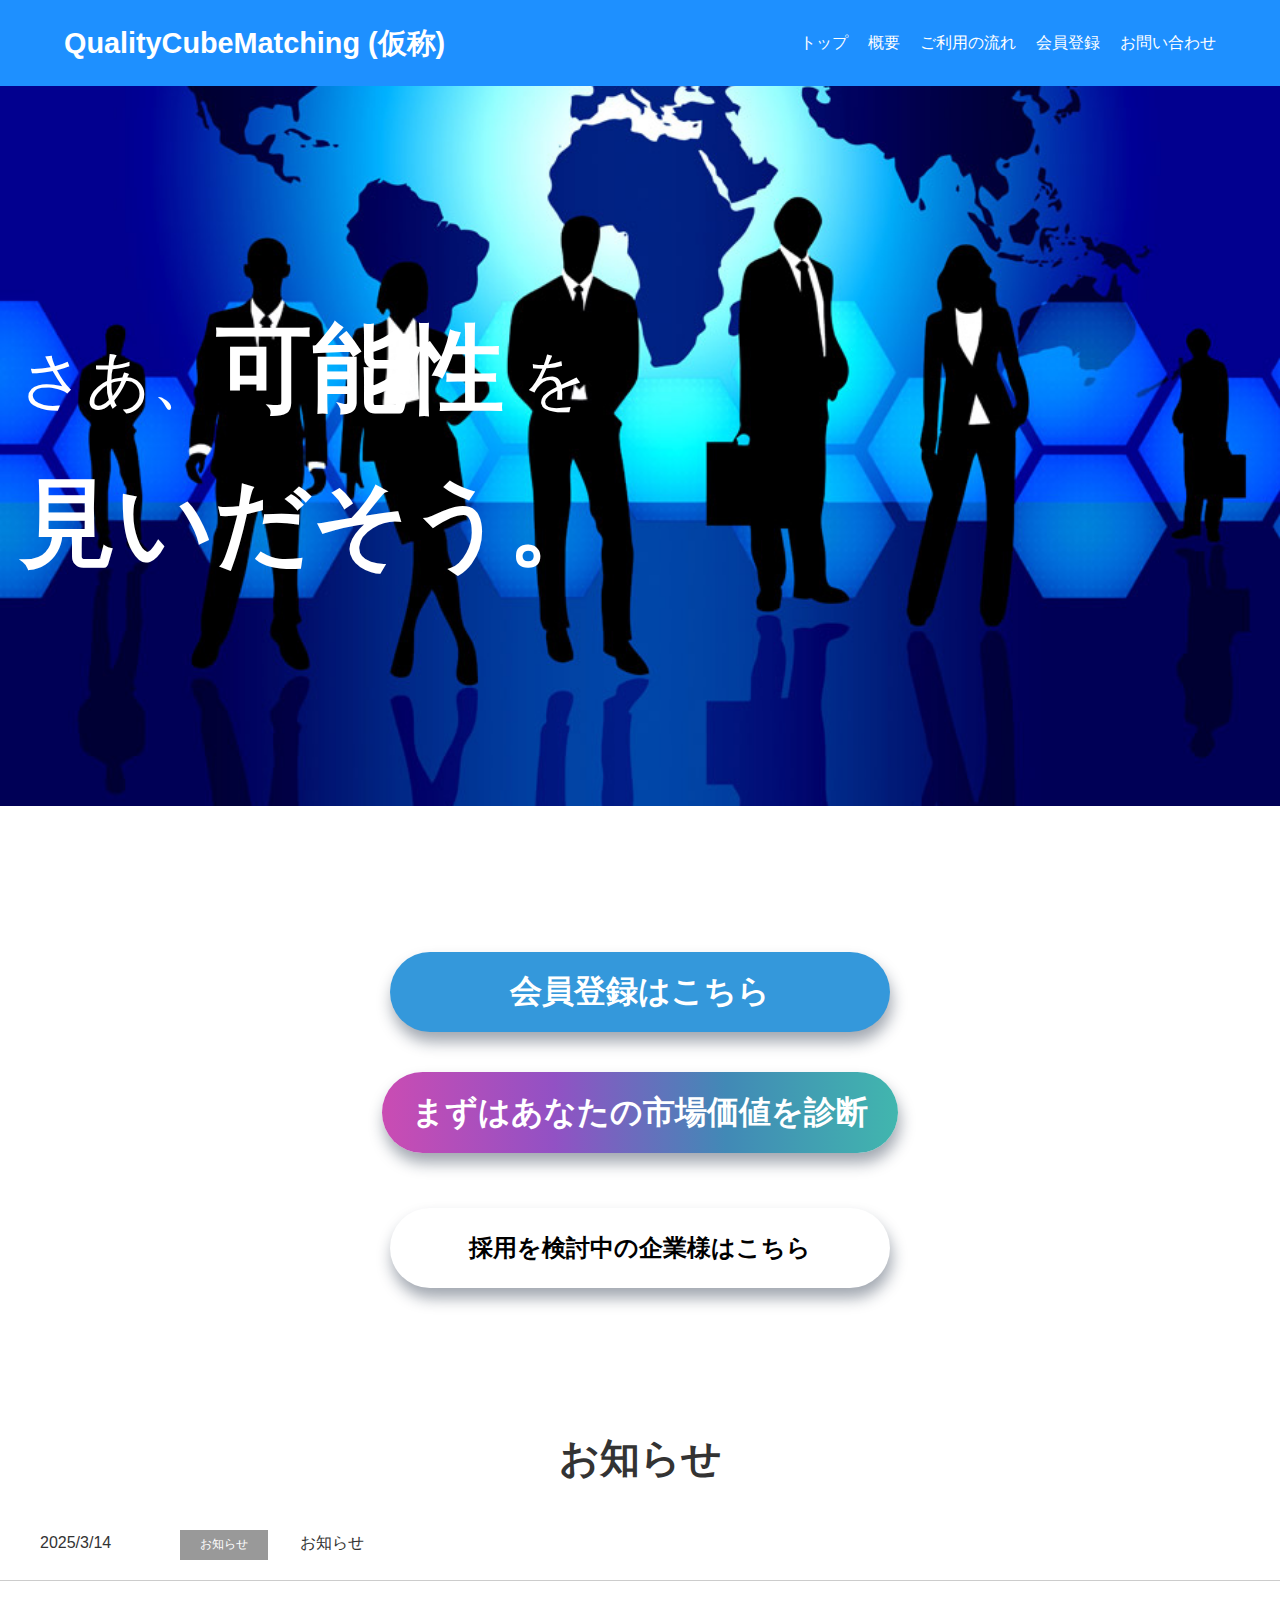
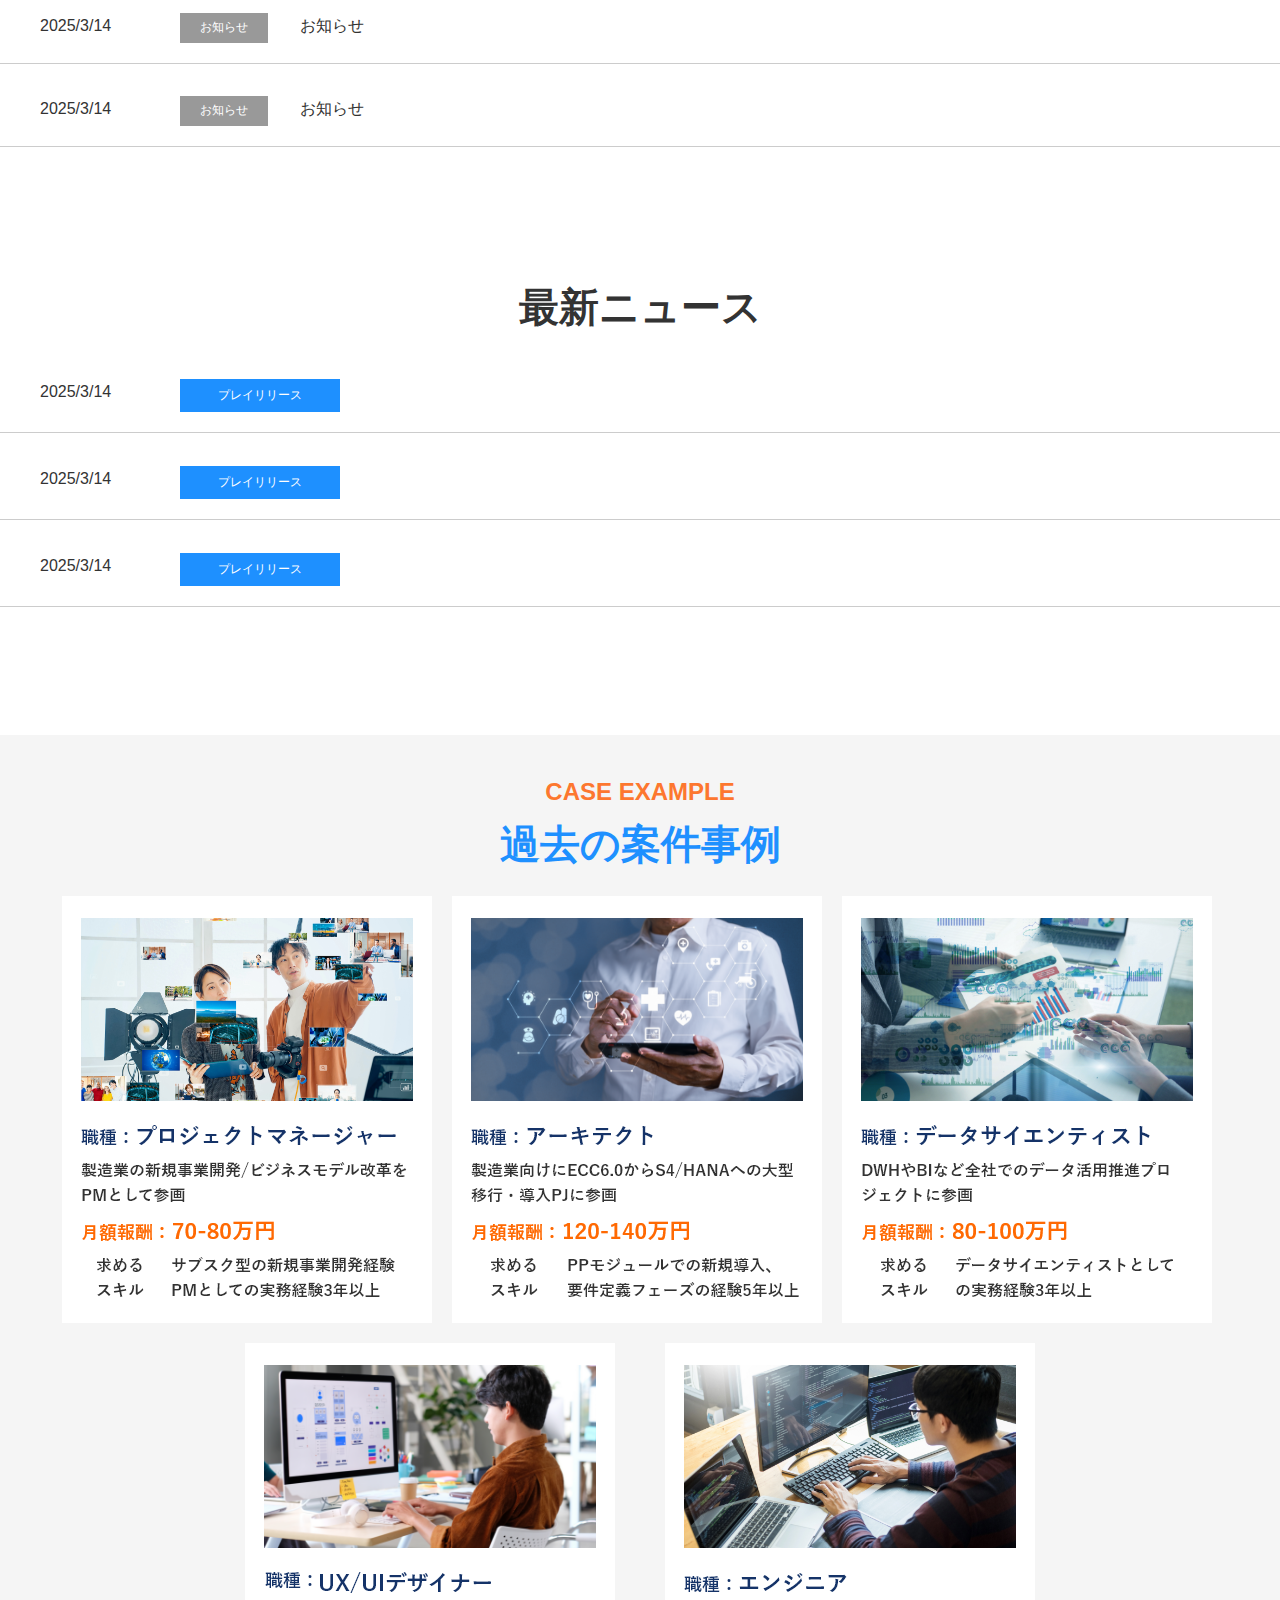
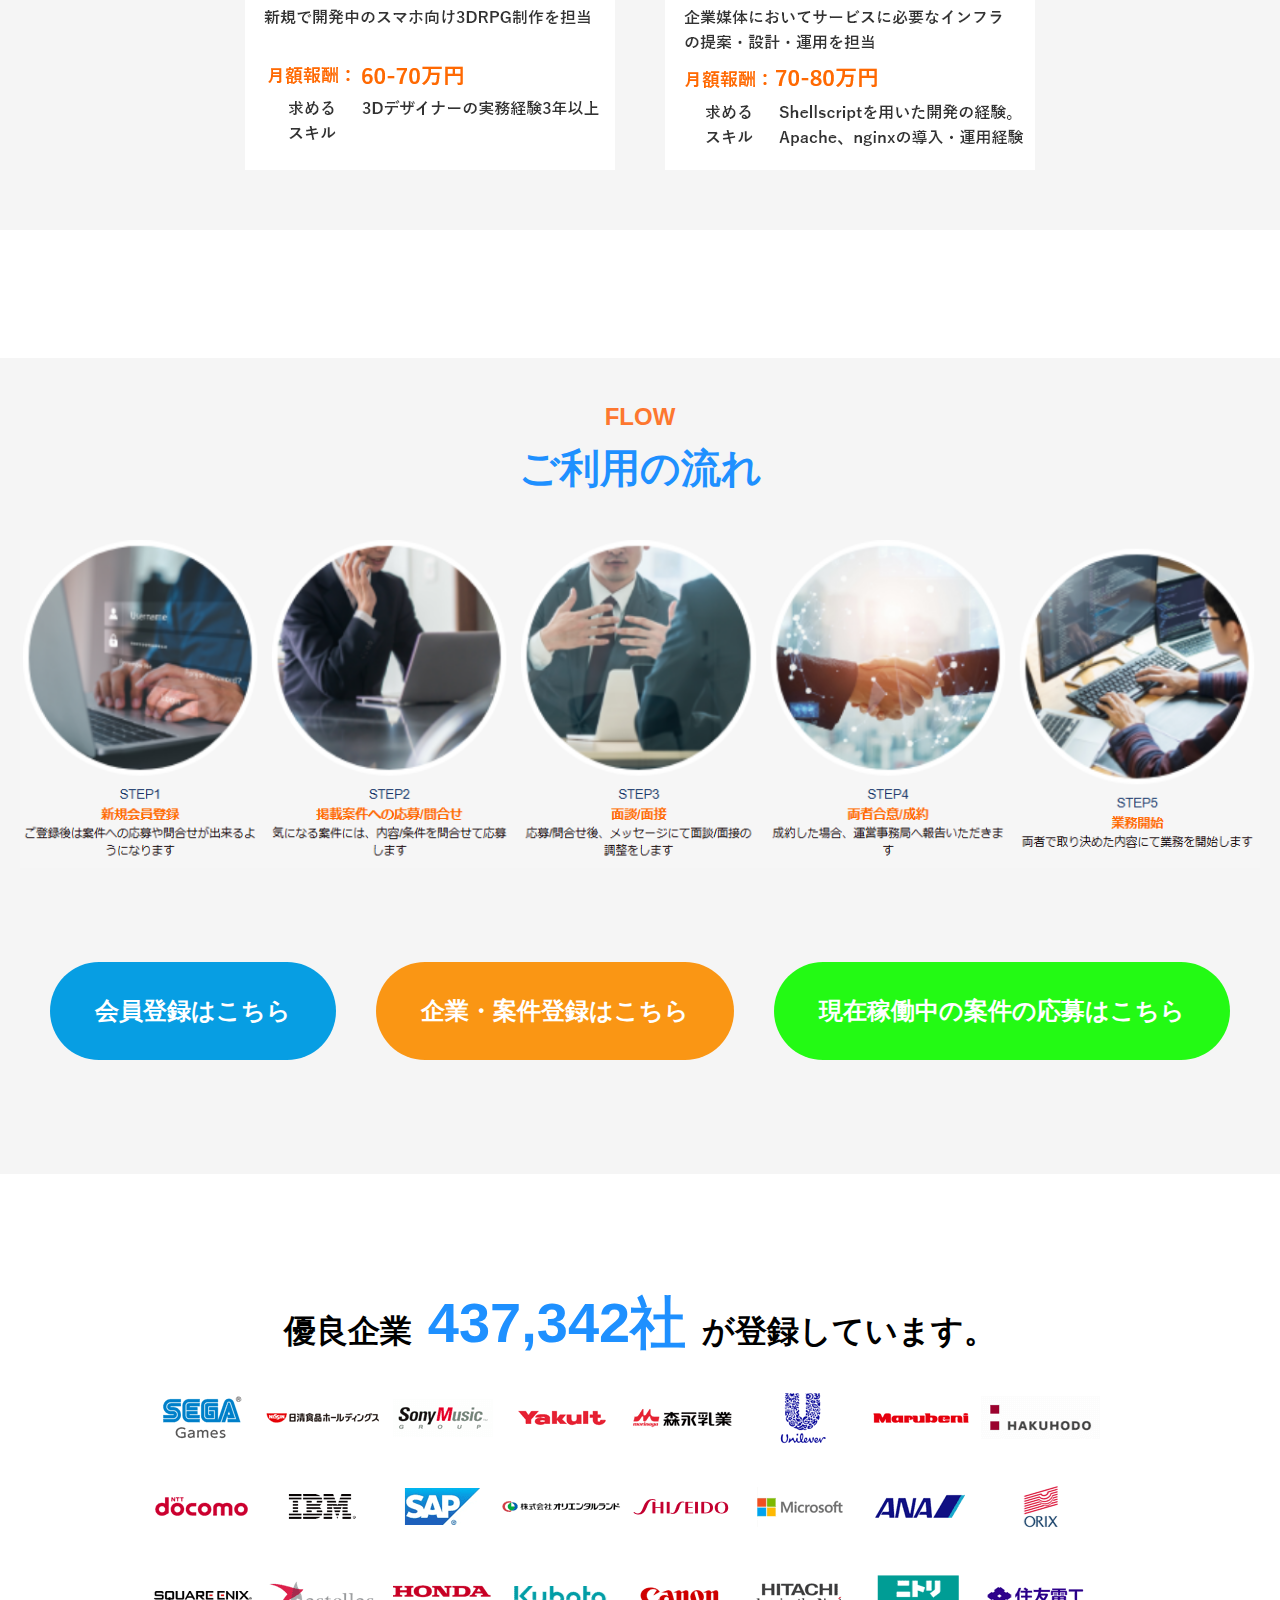
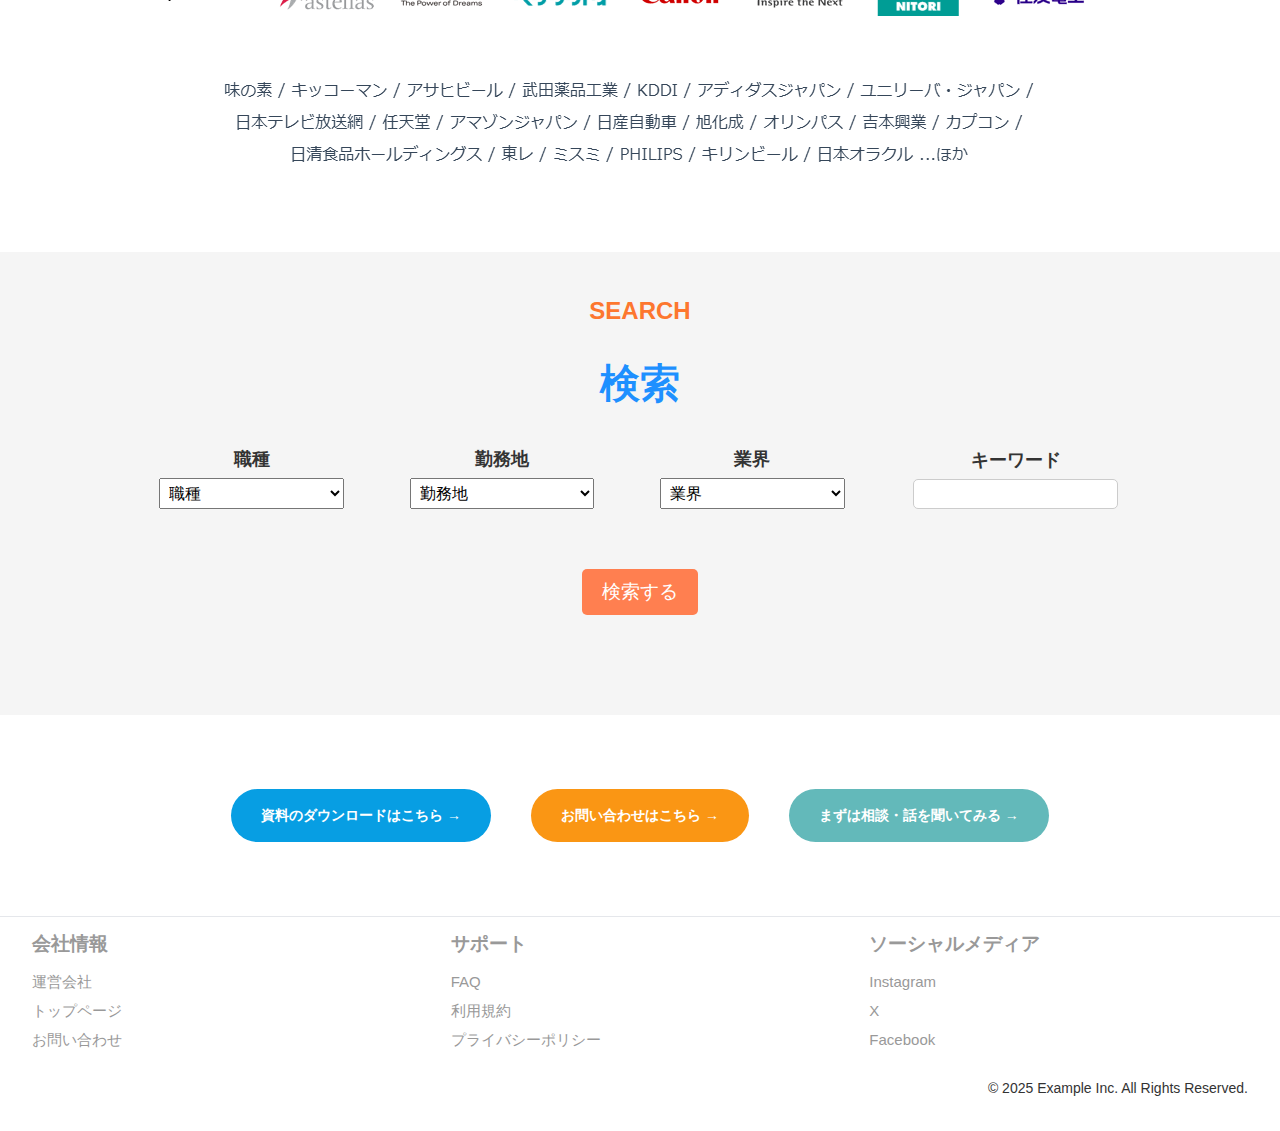
==== commit 790ebff5: "Resolve merge conflicts" ====
--- a/index.html
+++ b/index.html
@@ -126,6 +126,9 @@
         <div class="button3-container">
           <a href="#" class="members create">会員登録はこちら</a>
           <a href="#" class="members case-create">企業・案件登録はこちら</a>
+          <a href="apply.html" class="members apply-create"
+            >現在稼働中の案件の応募はこちら</a
+          >
         </div>
       </li>
     </ul>
--- a/style.css
+++ b/style.css
@@ -784,9 +784,9 @@
 
 .members {
   display: inline-block;
-  padding: 15px 30px;
+  padding: 30px 45px;
   font-weight: bold;
-  font-size: 14px;
+  font-size: 24px;
   color: #fff;
   text-align: center;
   margin: 10px;
@@ -806,6 +806,10 @@
 
 .members.case-create {
   background: #fa9614;
+}
+
+.members.apply-create {
+  background: rgb(35, 250, 20);
 }
 
 .members::after {
@@ -1099,3 +1103,150 @@
   font-size: 1.1rem;
   margin-top: 10px; /* 少し余白を追加 */
 }
+
+/* メインコンテンツ */
+main {
+  max-width: 1500px; /* フォームの最大幅を指定 */
+  margin: 0 auto; /* フォームを中央に配置 */
+  padding: 20px;
+  display: flex;
+  flex-direction: column; /* 縦方向に並べる */
+  align-items: center; /* 中央揃え */
+}
+
+/* 案件詳細タイトル */
+.job-details h1 {
+  font-size: 2.5em;
+  margin-bottom: 20px;
+  text-align: center; /* 中央揃え */
+}
+
+/* 案件タイトル */
+.job-details h2 {
+  text-align: center; /* h2タグを中央揃え */
+  margin-bottom: 20px;
+}
+
+/* 案件タイトルのスタイル */
+.job-details h2 .title {
+  margin-top: 2%;
+  font-size: 26px;
+  font-weight: bold;
+  color: #333;
+  text-align: center; /* 案件名を中央揃え */
+}
+
+/* job-infoのラップ */
+.job-info {
+  display: flex; /* 横並び */
+  align-items: flex-start; /* 上揃え */
+  justify-content: center; /* 中央揃え */
+  gap: 20px; /* 画像とテキストの間に隙間を空ける */
+  margin-bottom: 20px;
+  max-width: 100%; /* job-infoの最大幅 */
+  width: 100%; /* 横幅を100%に設定 */
+  flex-wrap: wrap; /* 横幅が狭くなると折り返す */
+}
+
+/* 画像のサイズ調整と位置調整 */
+.SE-img {
+  width: 350px; /* 画像の幅を指定 */
+  height: auto; /* 高さは自動で調整 */
+  object-fit: cover; /* 画像のアスペクト比を保ちながらサイズ調整 */
+}
+
+/* 左側の画像部分 */
+.job-info-left {
+  flex-basis: 30%; /* 画像部分の幅 */
+  margin-top: 2%;
+}
+
+/* 右側のテキスト部分 */
+.job-info-right {
+  flex-basis: 65%; /* テキスト部分の幅 */
+  font-size: 1.1em;
+  margin-top: 2%;
+  line-height: 1.6;
+}
+
+/* フォームのスタイル */
+.application-form {
+  margin: 20px auto; /* 水平方向で中央揃え */
+  width: 100%;
+  max-width: 600px; /* 最大幅を指定 */
+}
+
+/* フォームタイトル */
+.application-form h2 {
+  font-size: 1.8em;
+  margin-bottom: 20px;
+  text-align: center; /* フォームタイトルを中央揃え */
+}
+
+/* フォームグループ */
+.form-group {
+  margin-bottom: 20px;
+  width: 100%; /* 入力フィールドをフォームの幅に合わせる */
+}
+
+/* 氏名の入力フィールドを横並びに */
+.name-fields {
+  display: flex;
+  justify-content: space-between; /* 名と姓を横並びに */
+  gap: 20px; /* 名と姓の間に隙間を空ける */
+}
+
+.name-fields input {
+  width: 48%; /* 各入力フィールドの幅を設定 */
+  padding: 10px;
+  font-size: 1em;
+  border: 1px solid #ccc;
+  border-radius: 5px;
+  text-align: left;
+}
+
+/* ラベルのスタイル */
+.form-group label {
+  font-size: 1.2em;
+  color: #333;
+  display: block;
+  margin-bottom: 8px;
+}
+
+/* 入力フィールドとテキストエリア */
+.form-group input,
+.form-group textarea {
+  width: 100%; /* 入力フィールドをフォームの幅に合わせる */
+  padding: 10px;
+  font-size: 1em;
+  border: 1px solid #ccc;
+  border-radius: 5px;
+  text-align: left; /* 入力テキストを左揃え */
+}
+
+/* テキストエリアのリサイズ設定 */
+.form-group textarea {
+  resize: vertical;
+}
+
+/* 応募ボタン */
+.apply-button {
+  background-color: #007bff;
+  color: white;
+  padding: 10px 20px;
+  font-size: 1.2em;
+  border: none;
+  border-radius: 5px;
+  cursor: pointer;
+  transition: background-color 0.3s;
+  width: 100%; /* ボタンの幅をフォーム幅に合わせる */
+  max-width: 250px; /* ボタンの最大幅を設定 */
+  margin-top: 20px;
+  display: block; /* ボタンをブロック要素として表示 */
+  margin-left: auto; /* 左側のマージンを自動 */
+  margin-right: auto; /* 右側のマージンを自動 */
+}
+
+.apply-button:hover {
+  background-color: #0056b3;
+}
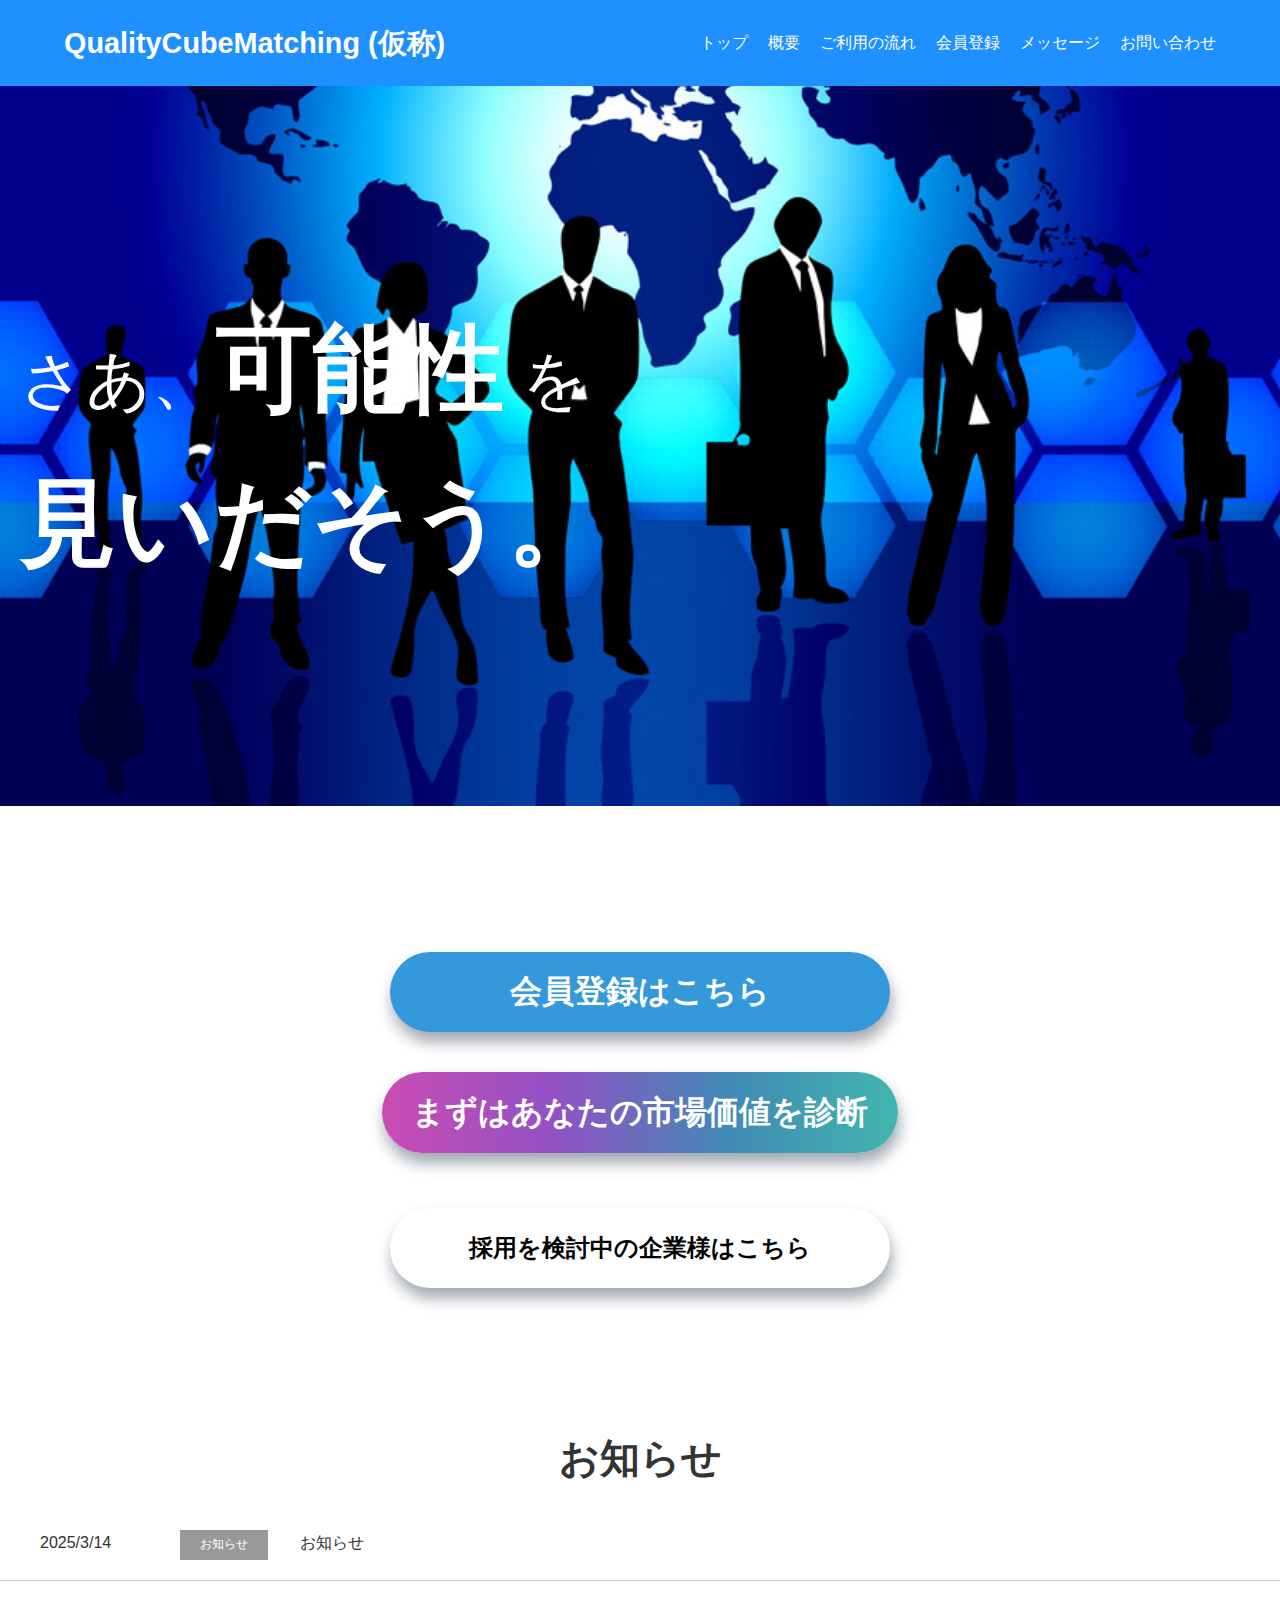
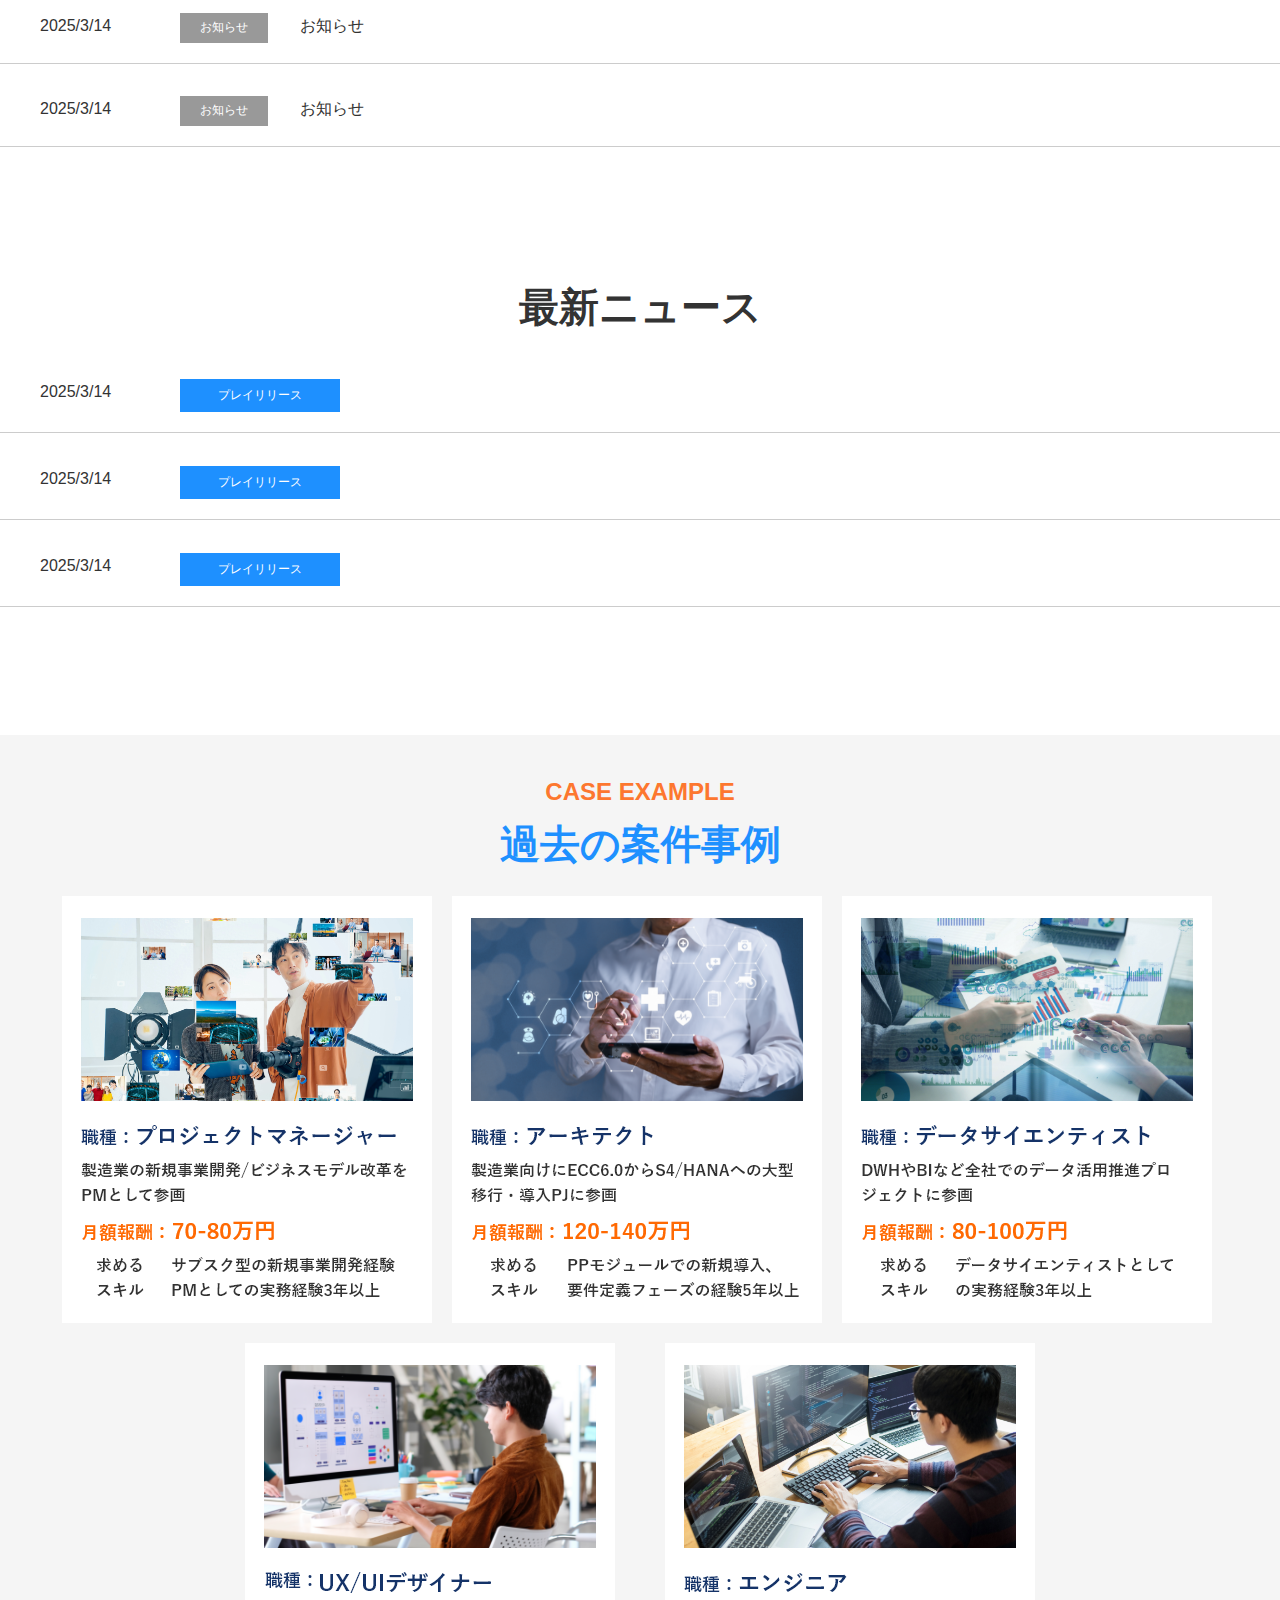
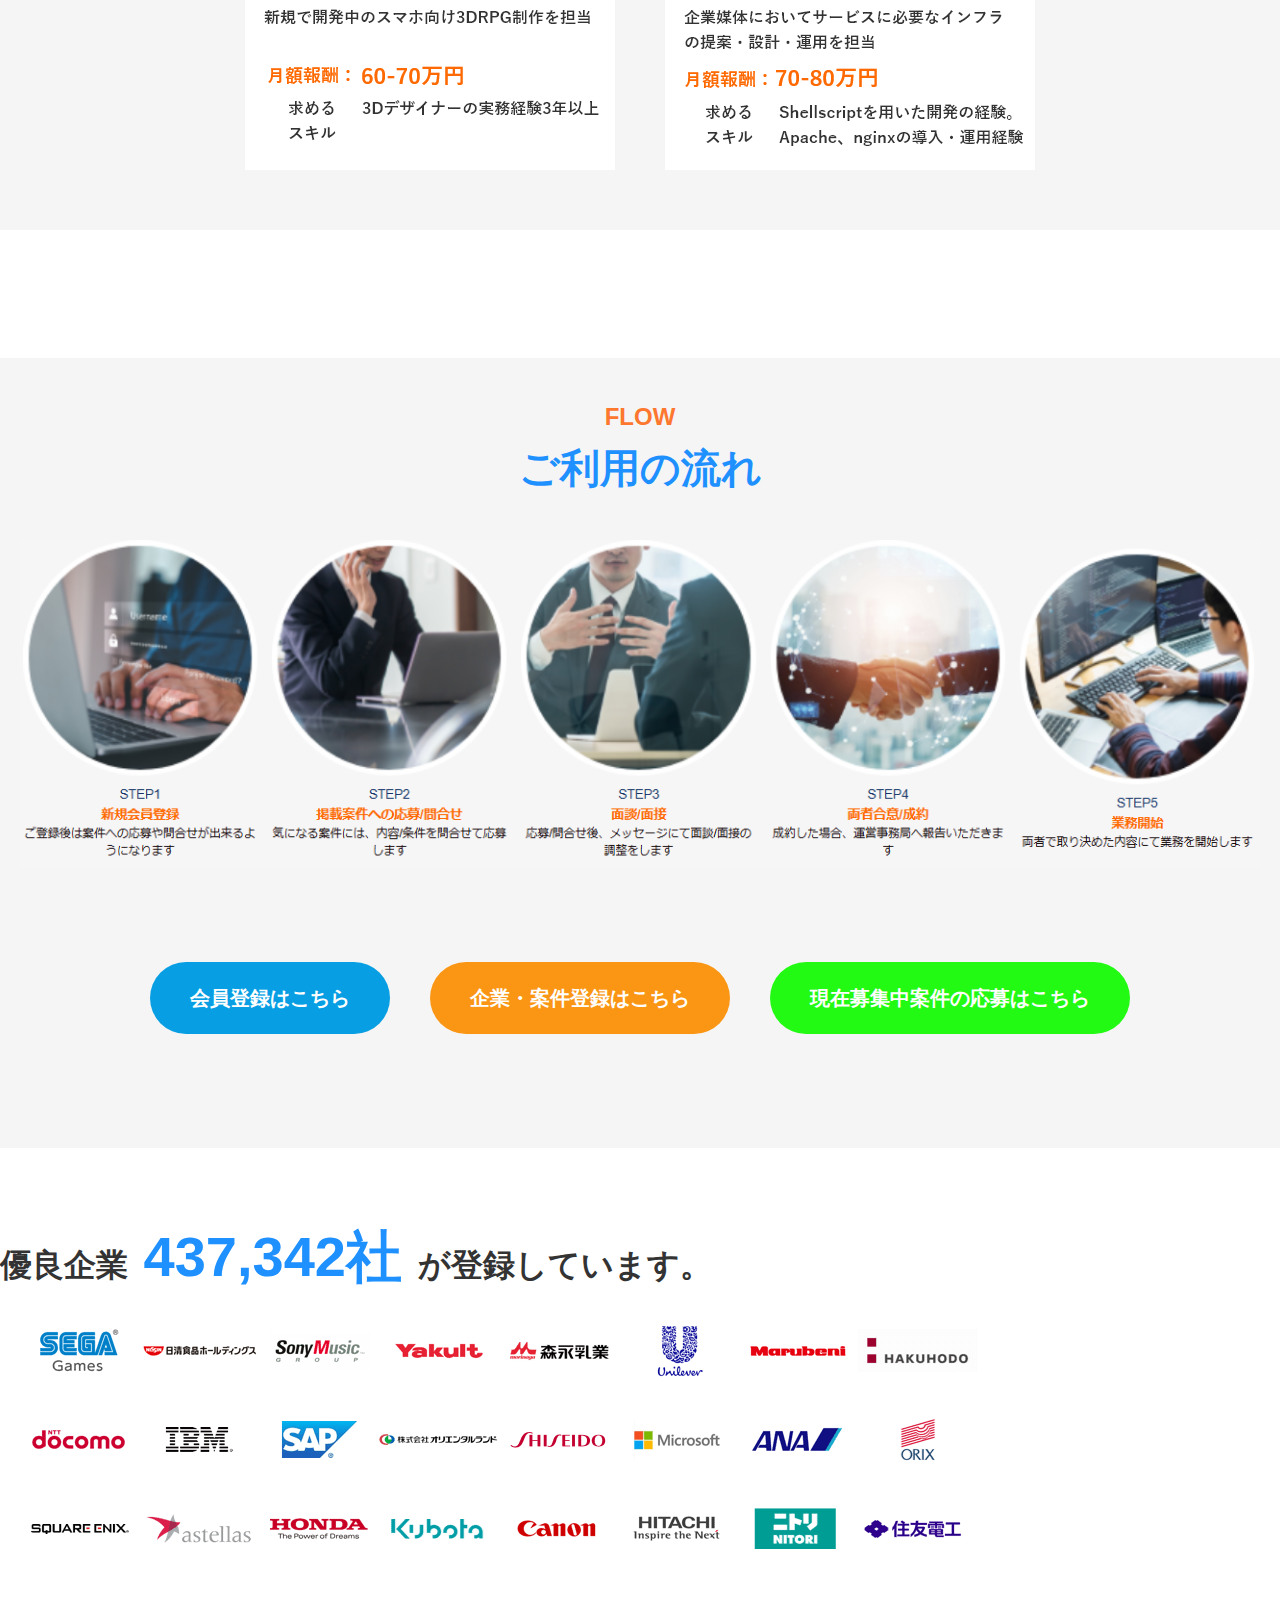
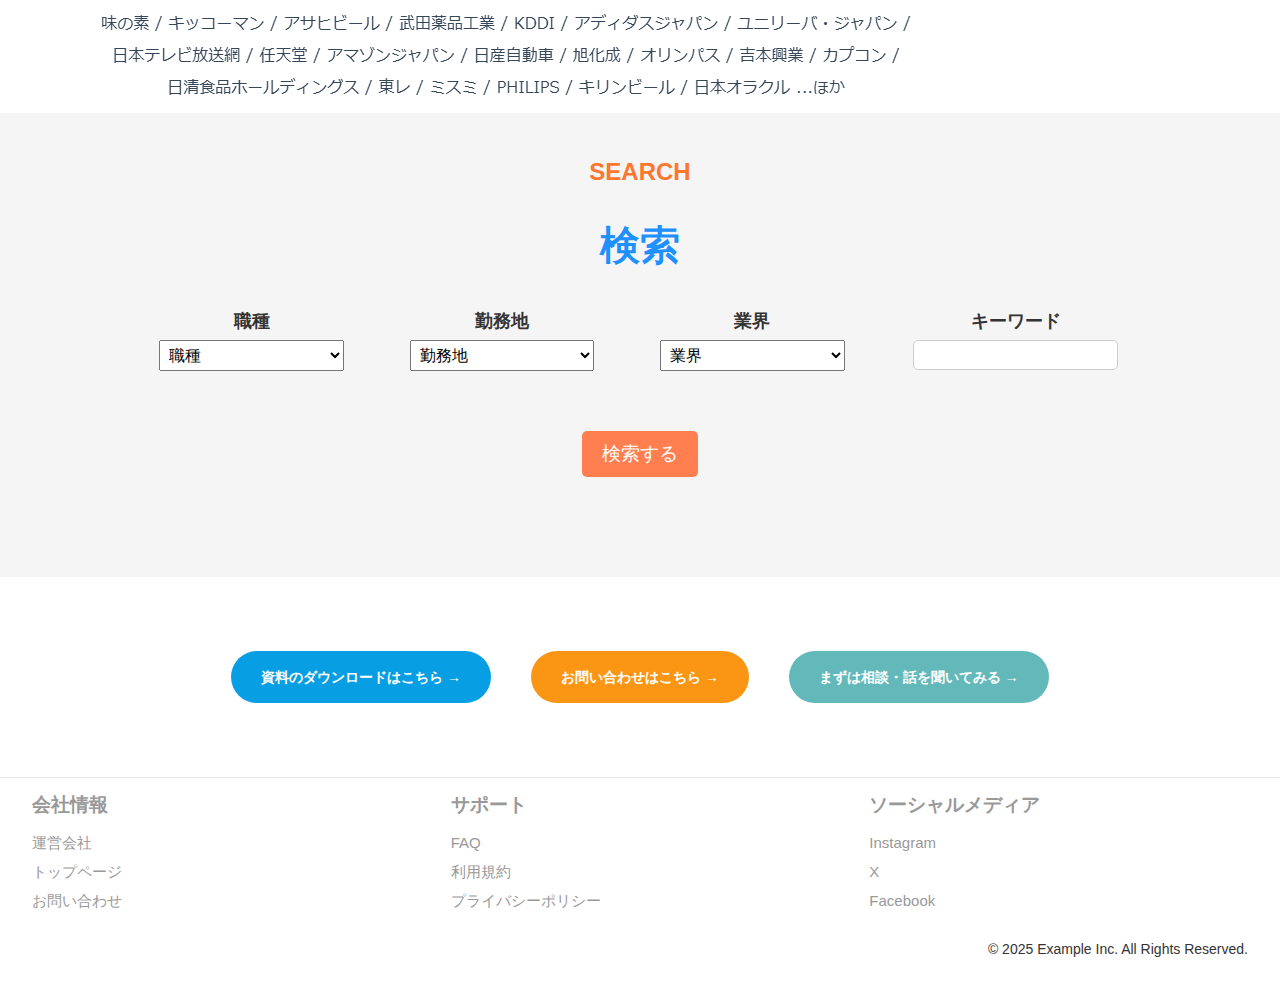
==== commit 2575891a: "Resolve merge conflicts" ====
--- a/index.html
+++ b/index.html
@@ -17,6 +17,7 @@
             <li><a href="">概要</a></li>
             <li><a href="">ご利用の流れ</a></li>
             <li><a href="">会員登録</a></li>
+            <li><a href="">メッセージ</a></li>
             <li><a href="inquiry.html">お問い合わせ</a></li>
           </ul>
         </nav>
@@ -127,7 +128,7 @@
           <a href="#" class="members create">会員登録はこちら</a>
           <a href="#" class="members case-create">企業・案件登録はこちら</a>
           <a href="apply.html" class="members apply-create"
-            >現在稼働中の案件の応募はこちら</a
+            >現在募集中案件の応募はこちら</a
           >
         </div>
       </li>
--- a/style.css
+++ b/style.css
@@ -464,9 +464,11 @@
 
 /* お問い合わせフォームセクション */
 .contact-form-section {
-  padding: 100px 20px;
+  padding: 80px 40px;
   background-color: #f7f7f7;
   text-align: center;
+  width: 40%;
+  margin-top: 1%;
 }
 
 .contact-form-section h2 {
@@ -476,18 +478,13 @@
 }
 
 .contact-form {
-  width: 30%;
+  max-width: 600px;
   margin: 0 auto;
-  background-color: #fff;
-  padding: 40px;
-  weight: 100px;
-  border-radius: 8px;
-  box-shadow: 0px 4px 8px rgba(0, 0, 0, 0.1);
-  width: 45%;
 }
 
 .contact-form .form-group {
   margin-bottom: 20px;
+  margin-top: 10%;
 }
 
 .contact-form label {
@@ -534,14 +531,7 @@
 .company-info {
   padding: 60px 20px;
   background-color: #fff;
-  text-align: left; /* テキストを左寄せ */
-  margin-bottom: 0; /* 下のマージンを削除 */
-}
-
-/* 会社情報セクションとフッターの間隔をなくす */
-.company-info + footer {
-  margin-top: 0; /* フッター上部のマージンを削除 */
-  padding-top: 0; /* フッター上部のパディングを削除 */
+  text-align: left; /* リストのテキストを左寄せ */
 }
 
 .company-info h2 {
@@ -559,8 +549,8 @@
 .company-info ul {
   list-style: none;
   padding: 0;
-  text-align: left;
-  margin: 0;
+  text-align: left; /* リストのテキストを左寄せ */
+  margin: 0; /* マージンの初期化 */
 }
 
 .company-info ul li {
@@ -573,9 +563,417 @@
   color: #333;
 }
 
+.Number-of-companies {
+  font-size: 3.5rem; /* テキストサイズを大きくする */
+  color: #1e90ff;
+  margin-top: 0;
+  font-weight: 900; /* 太文字 */
+}
+
+.human-resources {
+  weight: 5%;
+  background-color: #fff;
+  padding: 40px;
+  border-radius: 8px;
+  margin-top: 5%; /* 上の間隔を50pxに設定 */
+}
+
+.human-resources-img {
+  display: block; /* 画像をブロック要素として扱う */
+  margin: 0 auto; /* 左右中央に配置 */
+  width: 70%; /* 幅を50%に設定 */
+  height: auto; /* 高さを自動で調整 */
+}
+
+.example {
+  display: inline-block;
+  padding: 15px 30px;
+  font-weight: bold;
+  font-size: 14px;
+  color: #fff;
+  text-align: center;
+  margin: 10px;
+  border-radius: 100px;
+  text-decoration: none;
+  position: relative;
+  transition: opacity 0.4s ease;
+}
+
+.example:hover {
+  opacity: 0.8;
+}
+
+.example.catalog {
+  background: #079ee3;
+}
+
+.example.trial {
+  background: #fa9614;
+}
+
+.example.contact {
+  background: #63b9ba;
+}
+
+.example::after {
+  content: "";
+  position: absolute;
+  top: 50%;
+  left: 50%;
+  width: 0%;
+  height: 2px;
+  background-color: #fff;
+  transition: width 0.4s ease;
+  transform: translate(-50%, -50%);
+}
+
+.button2-container {
+  display: flex;
+  justify-content: center;
+  gap: 20px;
+  margin-bottom: 5%; /* フッターとの間隔を追加 */
+  margin-top: 5%;
+}
+
+.caseexample-list {
+  list-style: none;
+  padding: 0;
+  margin-top: 10%; /* 上部の隙間 */
+  margin-bottom: 40px; /* フッターとの隙間を調整 */
+  background-color: #f5f5f5; /* 背景色 */
+  margin-bottom: 5%; /* フッターとの隙間を調整 */
+}
+
+.caseexample-list h2 {
+  font-size: 2.5rem;
+  margin-bottom: 20px;
+  text-align: center;
+  color: #1e90ff;
+}
+
+.caseexample-list h3 {
+  padding-top: 3%; /* 上部に余白を追加 */
+  font-size: 1.5rem;
+  margin-bottom: 20px;
+  text-align: center;
+  color: rgb(253, 119, 47);
+  margin: 0;
+}
+
+.caseexample-item {
+  text-align: center;
+  padding-bottom: 20px; /* 画像下にスペースを追加 */
+}
+
+.image-row {
+  display: flex;
+  justify-content: center;
+  margin-bottom: 20px; /* 画像行間の間隔 */
+}
+
+.image-row img {
+  margin: 0 10px;
+  max-width: 100%;
+  height: auto;
+}
+
+.image-row:nth-child(2) img {
+  margin: 0 20px; /* 2行目の画像間の間隔を広げる */
+}
+
+.image-row:nth-child(2) {
+  margin-bottom: 40px; /* 2行目の画像下に追加の隙間 */
+}
+
+.caseexample-item {
+  background-color: #f5f5f5; /* 背景色をアイテムに適用 */
+  padding-bottom: 20px; /* 画像の下に余白を追加 */
+}
+
+/* .Flow-rowで画像を中央に配置 */
+.Flow-row {
+  display: flex;
+  justify-content: center; /* 水平方向の中央揃え */
+  align-items: center; /* 垂直方向の中央揃え */
+  padding: 20px; /* 画像周りの余白 */
+}
+
+.Flow-img {
+  max-width: 100%; /* 画像の最大幅を100%にしてレスポンシブに対応 */
+  height: auto; /* 高さは自動調整 */
+}
+
+.members {
+  display: inline-block;
+  padding: 20px 40px;
+  font-weight: bold;
+  font-size: 20px;
+  color: #fff;
+  text-align: center;
+  margin: 10px;
+  border-radius: 100px;
+  text-decoration: none;
+  position: relative;
+  transition: opacity 0.4s ease;
+}
+
+.members:hover {
+  opacity: 0.8;
+}
+
+.members.create {
+  background: #079ee3;
+}
+
+.members.case-create {
+  background: #fa9614;
+}
+
+.members.apply-create {
+  background: rgb(35, 250, 20);
+}
+
+.members::after {
+  content: "";
+  position: absolute;
+  top: 50%;
+  left: 50%;
+  width: 0%;
+  height: 2px;
+  background-color: #fff;
+  transition: width 0.4s ease;
+  transform: translate(-50%, -50%);
+}
+
+.button3-container {
+  display: flex;
+  justify-content: center;
+  gap: 20px;
+  margin-bottom: 5%; /* フッターとの間隔を追加 */
+  margin-top: 5%;
+}
+.flow-list {
+  list-style: none;
+  padding: 0;
+  margin-top: 10%; /* 上部の隙間 */
+  margin-bottom: 40px; /* フッターとの隙間を調整 */
+  background-color: #f5f5f5; /* 背景色 */
+  margin-bottom: 5%; /* フッターとの隙間を調整 */
+  padding-bottom: 40px; /* 画像下にスペースを追加 */
+}
+
+.flow-list h2 {
+  font-size: 2.5rem;
+  margin-bottom: 20px;
+  text-align: center;
+  color: #1e90ff;
+}
+
+.flow-list h3 {
+  padding-top: 40px; /* 上部に余白を追加 */
+  font-size: 1.5rem;
+  margin-bottom: 20px;
+  text-align: center;
+  color: rgb(253, 119, 47);
+  margin: 0;
+}
+
+.flow-item {
+  text-align: center;
+  padding-bottom: 40%; /* 画像下にスペースを追加 */
+}
+
+/* .filter-container */
+.filter-container {
+  background-color: #f5f5f5;
+  display: flex;
+  flex-wrap: wrap;
+  gap: 30px; /* アイテム間の間隔を調整 */
+  margin-bottom: 20px;
+  justify-content: center; /* アイテムを横方向に中央揃え */
+  align-items: center; /* アイテムを縦方向に中央揃え */
+  padding-top: 40px; /* 上部に余白を追加 */
+  padding-bottom: 100px; /* 下部に余白を追加 */
+  text-align: center;
+  list-style: none; /* リストの・をなくす */
+}
+
+.filter-container h3 {
+  font-size: 1.5rem;
+  text-align: center;
+  color: rgb(253, 119, 47);
+  width: 100%; /* 見出しを全幅に広げて中央揃え */
+  margin-bottom: 0.1%; /* h3 と h2 の間隔を縮める */
+}
+
+.filter-container h2 {
+  width: 100%; /* 見出しを全幅に広げて中央揃え */
+  font-size: 2.5rem;
+  margin-bottom: 10px; /* h2 の下部余白を調整 */
+  text-align: center;
+  color: #1e90ff;
+}
+
+/* .dropdown */
+.dropdown {
+  display: flex;
+  flex-direction: column;
+  width: 18%; /* プルダウンメニューの幅を調整 */
+  align-items: center; /* プルダウンメニューのラベルとセレクトを中央に配置 */
+  margin-bottom: 20px; /* 各プルダウンの間に余白を作る */
+}
+
+.dropdown label {
+  margin-bottom: 5px;
+  font-weight: bold;
+}
+
+.dropdown select {
+  padding: 5px;
+  font-size: 1rem;
+  width: 80%; /* プルダウンメニューを親要素に合わせて広げる */
+}
+
+/* .keywords */
+.keywords {
+  display: flex;
+  flex-direction: column;
+  width: 20%; /* キーワード入力フィールドの幅を調整 */
+  align-items: center; /* 入力フィールドのラベルとフィールドを中央に配置 */
+  margin-bottom: 20px; /* 各フィールドの間に余白を作る */
+}
+
+.keywords label {
+  margin-bottom: 5px;
+  font-weight: bold;
+}
+
+.keywords input {
+  padding: 5px;
+  font-size: 1rem;
+  width: 80%; /* 入力フィールドを広げる */
+}
+
+/* 検索ボタンのスタイル */
+.search-btn {
+  background-color: #1e90ff; /* 背景色 */
+  color: white; /* テキストカラー */
+  font-size: 1.2rem; /* フォントサイズ */
+  padding: 10px 20px; /* ボタンの内側の余白 */
+  border: none; /* 枠線を消す */
+  border-radius: 5px; /* 角を丸くする */
+  cursor: pointer; /* マウスカーソルをポインタに */
+  transition: background-color 0.3s ease; /* ホバー時に色を滑らかに変更 */
+  display: block; /* ブロック要素として表示 */
+  margin: 20px auto 0; /* 上部に余白を追加し、左右を自動で中央揃え */
+}
+
+.search-btn:hover {
+  background-color: rgb(245, 182, 159); /* ホバー時の背景色 */
+}
+
+/* 検索ボタンのスタイル */
+.search-btn {
+  background-color: #ff7f50; /* 背景色 */
+  color: white; /* テキストカラー */
+  font-size: 1.2rem; /* フォントサイズ */
+  padding: 10px 20px; /* ボタンの内側の余白 */
+  border: none; /* 枠線を消す */
+  border-radius: 5px; /* 角を丸くする */
+  cursor: pointer; /* マウスカーソルをポインタに */
+  transition: background-color 0.3s ease; /* ホバー時に色を滑らかに変更 */
+}
+
+/* 検索ボタンの配置 */
+.filter-container {
+  background-color: #f5f5f5;
+  display: flex;
+  flex-wrap: wrap;
+  gap: 20px;
+  margin-bottom: 20px;
+  justify-content: center; /* アイテムを横方向に中央揃え */
+  align-items: center; /* アイテムを縦方向に中央揃え */
+  padding-top: 40px; /* 上部に余白を追加 */
+  padding-bottom: 100px; /* 下部に余白を追加 */
+  text-align: center;
+  list-style: none; /* リストの・をなくす */
+}
+
+.filter-container li {
+  display: flex;
+  flex-direction: column;
+  align-items: center;
+}
+
+/* ボタンを中央に配置するためのスタイル */
+.filter-container > li:last-child {
+  width: 100%; /* 最後のアイテム（検索ボタン）は全幅に */
+  display: flex;
+  justify-content: center; /* 中央揃え */
+}
+
+/* FAQセクション */
+.faq-section {
+  margin-top: 40px;
+}
+
+.faq-section h2 {
+  text-align: center;
+  font-size: 2.5rem;
+  margin-bottom: 30px;
+}
+
+.faq-list {
+  display: flex;
+  flex-direction: column;
+  gap: 20px;
+}
+
+.faq-item {
+  background-color: #fff;
+  padding: 20px;
+  border-radius: 5px;
+  box-shadow: 0px 4px 8px rgba(0, 0, 0, 0.1);
+}
+
+.question {
+  font-size: 1.2rem;
+  font-weight: bold;
+}
+
+.answer {
+  margin-top: 10px;
+  font-size: 1rem;
+  color: #666;
+}
+
+/* 講師・運営への質問フォーム */
+.question-form-section {
+  margin-top: 60px;
+  margin-bottom: 60px; /* フォームとフッターの間隔をあけるためのマージン */
+  display: flex;
+  flex-direction: column;
+  align-items: center;
+  justify-content: center;
+}
+
+.question-form-section h2 {
+  text-align: center;
+  font-size: 2.5rem;
+  margin-bottom: 30px;
+}
+
+.question-form {
+  width: 60%;
+  margin: 0 auto;
+  background-color: #fff;
+  padding: 40px;
+  border-radius: 8px;
+  box-shadow: 0px 4px 8px rgba(0, 0, 0, 0.1);
+}
+
 .form-group {
   margin-bottom: 20px;
-  margin-top: 5%;
 }
 
 label {
@@ -615,483 +1013,6 @@
   background-color: #ffcc00;
 }
 
-.company-registered {
-  weight: 5%;
-  margin: 0 auto;
-  background-color: #fff;
-  padding: 40px;
-  border-radius: 8px;
-  text-align: center; /* 中央寄せを適用 */
-  margin-bottom: 40px; /* フッターとの間隔を追加 */
-}
-
-.company-registered-img {
-  margin-top: 1%;
-  display: block; /* 画像をブロック要素として扱う */
-  margin: 0 auto; /* 左右中央に配置 */
-}
-
-.company-registered + footer {
-  margin-top: 0; /* フッター上部のマージンを削除 */
-  padding-top: 0; /* フッター上部のパディングを削除 */
-}
-
-.company-registered h1 {
-  color: #000; /* 任意の色コードに変更 */
-  display: block; /* 画像をブロック要素として扱う */
-  margin: 0 auto; /* 左右中央に配置 */
-}
-
-.Number-of-companies {
-  font-size: 3.5rem; /* テキストサイズを大きくする */
-  color: #1e90ff;
-  margin-top: 0;
-  font-weight: 900; /* 太文字 */
-}
-
-.human-resources {
-  weight: 5%;
-  background-color: #fff;
-  padding: 40px;
-  border-radius: 8px;
-  margin-top: 5%; /* 上の間隔を50pxに設定 */
-}
-
-.human-resources-img {
-  display: block; /* 画像をブロック要素として扱う */
-  margin: 0 auto; /* 左右中央に配置 */
-  width: 70%; /* 幅を50%に設定 */
-  height: auto; /* 高さを自動で調整 */
-}
-
-.example {
-  display: inline-block;
-  padding: 15px 30px;
-  font-weight: bold;
-  font-size: 14px;
-  color: #fff;
-  text-align: center;
-  margin: 10px;
-  border-radius: 100px;
-  text-decoration: none;
-  position: relative;
-  transition: opacity 0.4s ease;
-}
-
-.example:hover {
-  opacity: 0.8;
-}
-
-.example.catalog {
-  background: #079ee3;
-}
-
-.example.trial {
-  background: #fa9614;
-}
-
-.example.contact {
-  background: #63b9ba;
-}
-
-.example::after {
-  content: "";
-  position: absolute;
-  top: 50%;
-  left: 50%;
-  width: 0%;
-  height: 2px;
-  background-color: #fff;
-  transition: width 0.4s ease;
-  transform: translate(-50%, -50%);
-}
-
-.button2-container {
-  display: flex;
-  justify-content: center;
-  gap: 20px;
-  margin-bottom: 5%; /* フッターとの間隔を追加 */
-  margin-top: 5%;
-}
-
-.caseexample-list {
-  list-style: none;
-  padding: 0;
-  margin-top: 10%; /* 上部の隙間 */
-  margin-bottom: 40px; /* フッターとの隙間を調整 */
-  background-color: #f5f5f5; /* 背景色 */
-  margin-bottom: 5%; /* フッターとの隙間を調整 */
-}
-
-.caseexample-list h2 {
-  font-size: 2.5rem;
-  margin-bottom: 20px;
-  text-align: center;
-  color: #1e90ff;
-}
-
-.caseexample-list h3 {
-  padding-top: 3%; /* 上部に余白を追加 */
-  font-size: 1.5rem;
-  margin-bottom: 20px;
-  text-align: center;
-  color: rgb(253, 119, 47);
-  margin: 0;
-}
-
-.caseexample-item {
-  text-align: center;
-  padding-bottom: 20px; /* 画像下にスペースを追加 */
-}
-
-.image-row {
-  display: flex;
-  justify-content: center;
-  margin-bottom: 20px; /* 画像行間の間隔 */
-}
-
-.image-row img {
-  margin: 0 10px;
-  max-width: 100%;
-  height: auto;
-}
-
-.image-row:nth-child(2) img {
-  margin: 0 20px; /* 2行目の画像間の間隔を広げる */
-}
-
-.image-row:nth-child(2) {
-  margin-bottom: 40px; /* 2行目の画像下に追加の隙間 */
-}
-
-.caseexample-item {
-  background-color: #f5f5f5; /* 背景色をアイテムに適用 */
-  padding-bottom: 20px; /* 画像の下に余白を追加 */
-}
-
-/* .Flow-rowで画像を中央に配置 */
-.Flow-row {
-  display: flex;
-  justify-content: center; /* 水平方向の中央揃え */
-  align-items: center; /* 垂直方向の中央揃え */
-  padding: 20px; /* 画像周りの余白 */
-}
-
-.Flow-img {
-  max-width: 100%; /* 画像の最大幅を100%にしてレスポンシブに対応 */
-  height: auto; /* 高さは自動調整 */
-}
-
-.members {
-  display: inline-block;
-  padding: 30px 45px;
-  font-weight: bold;
-  font-size: 24px;
-  color: #fff;
-  text-align: center;
-  margin: 10px;
-  border-radius: 100px;
-  text-decoration: none;
-  position: relative;
-  transition: opacity 0.4s ease;
-}
-
-.members:hover {
-  opacity: 0.8;
-}
-
-.members.create {
-  background: #079ee3;
-}
-
-.members.case-create {
-  background: #fa9614;
-}
-
-.members.apply-create {
-  background: rgb(35, 250, 20);
-}
-
-.members::after {
-  content: "";
-  position: absolute;
-  top: 50%;
-  left: 50%;
-  width: 0%;
-  height: 2px;
-  background-color: #fff;
-  transition: width 0.4s ease;
-  transform: translate(-50%, -50%);
-}
-
-.button3-container {
-  display: flex;
-  justify-content: center;
-  gap: 20px;
-  margin-bottom: 5%; /* フッターとの間隔を追加 */
-  margin-top: 5%;
-}
-.flow-list {
-  list-style: none;
-  padding: 0;
-  margin-top: 10%; /* 上部の隙間 */
-  margin-bottom: 40px; /* フッターとの隙間を調整 */
-  background-color: #f5f5f5; /* 背景色 */
-  margin-bottom: 5%; /* フッターとの隙間を調整 */
-  padding-bottom: 40px; /* 画像下にスペースを追加 */
-}
-
-.flow-list h2 {
-  font-size: 2.5rem;
-  margin-bottom: 20px;
-  text-align: center;
-  color: #1e90ff;
-}
-
-.flow-list h3 {
-  padding-top: 40px; /* 上部に余白を追加 */
-  font-size: 1.5rem;
-  margin-bottom: 20px;
-  text-align: center;
-  color: rgb(253, 119, 47);
-  margin: 0;
-}
-
-.flow-item {
-  text-align: center;
-  padding-bottom: 40%; /* 画像下にスペースを追加 */
-}
-
-/* .filter-container */
-.filter-container {
-  background-color: #f5f5f5;
-  display: flex;
-  flex-wrap: wrap;
-  gap: 30px; /* アイテム間の間隔を調整 */
-  margin-bottom: 20px;
-  justify-content: center; /* アイテムを横方向に中央揃え */
-  align-items: center; /* アイテムを縦方向に中央揃え */
-  padding-top: 40px; /* 上部に余白を追加 */
-  padding-bottom: 100px; /* 下部に余白を追加 */
-  text-align: center;
-  list-style: none; /* リストの・をなくす */
-}
-
-.filter-container h3 {
-  font-size: 1.5rem;
-  text-align: center;
-  color: rgb(253, 119, 47);
-  width: 100%; /* 見出しを全幅に広げて中央揃え */
-  margin-bottom: 0.1%; /* h3 と h2 の間隔を縮める */
-}
-
-.filter-container h2 {
-  width: 100%; /* 見出しを全幅に広げて中央揃え */
-  font-size: 2.5rem;
-  margin-bottom: 10px; /* h2 の下部余白を調整 */
-  text-align: center;
-  color: #1e90ff;
-}
-
-/* .dropdown */
-.dropdown {
-  display: flex;
-  flex-direction: column;
-  width: 18%; /* プルダウンメニューの幅を調整 */
-  align-items: center; /* プルダウンメニューのラベルとセレクトを中央に配置 */
-  margin-bottom: 20px; /* 各プルダウンの間に余白を作る */
-}
-
-.dropdown label {
-  margin-bottom: 5px;
-  font-weight: bold;
-}
-
-.dropdown select {
-  padding: 5px;
-  font-size: 1rem;
-  width: 80%; /* プルダウンメニューを親要素に合わせて広げる */
-}
-
-/* .keywords */
-.keywords {
-  display: flex;
-  flex-direction: column;
-  width: 20%; /* キーワード入力フィールドの幅を調整 */
-  align-items: center; /* 入力フィールドのラベルとフィールドを中央に配置 */
-  margin-bottom: 20px; /* 各フィールドの間に余白を作る */
-}
-
-.keywords label {
-  margin-bottom: 5px;
-  font-weight: bold;
-}
-
-.keywords input {
-  padding: 5px;
-  font-size: 1rem;
-  width: 80%; /* 入力フィールドを広げる */
-}
-
-/* 検索ボタンのスタイル */
-.search-btn {
-  background-color: #1e90ff; /* 背景色 */
-  color: white; /* テキストカラー */
-  font-size: 1.2rem; /* フォントサイズ */
-  padding: 10px 20px; /* ボタンの内側の余白 */
-  border: none; /* 枠線を消す */
-  border-radius: 5px; /* 角を丸くする */
-  cursor: pointer; /* マウスカーソルをポインタに */
-  transition: background-color 0.3s ease; /* ホバー時に色を滑らかに変更 */
-  display: block; /* ブロック要素として表示 */
-  margin: 20px auto 0; /* 上部に余白を追加し、左右を自動で中央揃え */
-}
-
-.search-btn:hover {
-  background-color: rgb(245, 182, 159); /* ホバー時の背景色 */
-}
-
-/* 検索ボタンのスタイル */
-.search-btn {
-  background-color: #ff7f50; /* 背景色 */
-  color: white; /* テキストカラー */
-  font-size: 1.2rem; /* フォントサイズ */
-  padding: 10px 20px; /* ボタンの内側の余白 */
-  border: none; /* 枠線を消す */
-  border-radius: 5px; /* 角を丸くする */
-  cursor: pointer; /* マウスカーソルをポインタに */
-  transition: background-color 0.3s ease; /* ホバー時に色を滑らかに変更 */
-}
-
-/* 検索ボタンの配置 */
-.filter-container {
-  background-color: #f5f5f5;
-  display: flex;
-  flex-wrap: wrap;
-  gap: 20px;
-  margin-bottom: 20px;
-  justify-content: center; /* アイテムを横方向に中央揃え */
-  align-items: center; /* アイテムを縦方向に中央揃え */
-  padding-top: 40px; /* 上部に余白を追加 */
-  padding-bottom: 100px; /* 下部に余白を追加 */
-  text-align: center;
-  list-style: none; /* リストの・をなくす */
-}
-
-.filter-container li {
-  display: flex;
-  flex-direction: column;
-  align-items: center;
-}
-
-/* ボタンを中央に配置するためのスタイル */
-.filter-container > li:last-child {
-  width: 100%; /* 最後のアイテム（検索ボタン）は全幅に */
-  display: flex;
-  justify-content: center; /* 中央揃え */
-}
-
-/* FAQセクション */
-.faq-section {
-  margin-top: 40px;
-}
-
-.faq-section h2 {
-  text-align: center;
-  font-size: 2.5rem;
-  margin-bottom: 30px;
-}
-
-.faq-list {
-  display: flex;
-  flex-direction: column;
-  gap: 20px;
-}
-
-.faq-item {
-  background-color: #fff;
-  padding: 20px;
-  border-radius: 5px;
-  box-shadow: 0px 4px 8px rgba(0, 0, 0, 0.1);
-}
-
-.question {
-  font-size: 1.2rem;
-  font-weight: bold;
-}
-
-.answer {
-  margin-top: 10px;
-  font-size: 1rem;
-  color: #666;
-}
-
-/* 講師・運営への質問フォーム */
-.question-form-section {
-  margin-top: 60px;
-  margin-bottom: 60px; /* フォームとフッターの間隔をあけるためのマージン */
-  display: flex;
-  flex-direction: column;
-  align-items: center;
-  justify-content: center;
-}
-
-.question-form-section h2 {
-  text-align: center;
-  font-size: 2.5rem;
-  margin-bottom: 30px;
-}
-
-.question-form {
-  width: 60%;
-  margin: 0 auto;
-  background-color: #fff;
-  padding: 40px;
-  border-radius: 8px;
-  box-shadow: 0px 4px 8px rgba(0, 0, 0, 0.1);
-}
-
-.form-group {
-  margin-bottom: 20px;
-}
-
-label {
-  display: block;
-  font-size: 1.1rem;
-  margin-bottom: 5px;
-}
-
-input,
-textarea {
-  width: 100%;
-  padding: 12px;
-  font-size: 1rem;
-  border-radius: 5px;
-  border: 1px solid #ccc;
-}
-
-textarea {
-  resize: vertical;
-}
-
-.submit-btn {
-  background-color: #1e90ff;
-  color: white;
-  padding: 12px 30px;
-  border: none;
-  border-radius: 5px;
-  cursor: pointer;
-  font-size: 1.2rem;
-  margin-top: 20px; /* ボタンの上に少し余白を追加 */
-  display: block; /* ボタンをブロック要素にして中央寄せ */
-  margin-left: auto; /* 左側のマージンを自動設定 */
-  margin-right: auto; /* 右側のマージンを自動設定 */
-}
-
-.submit-btn:hover {
-  background-color: #ffcc00;
-}
-
 .question-form-section p {
   font-size: 1.2rem;
   color: #666;
@@ -1203,6 +1124,16 @@
   border: 1px solid #ccc;
   border-radius: 5px;
   text-align: left;
+}
+
+/* .confirmation-wrapper のスタイル */
+.confirmation-wrapper {
+  text-align: center; /* 中央揃え */
+}
+/* .confirmation のスタイル */
+.confirmation {
+  color: red; /* テキストを赤く */
+  display: inline-block; /* 中央揃えを適用するためにインラインブロック */
 }
 
 /* ラベルのスタイル */
@@ -1250,3 +1181,91 @@
 .apply-button:hover {
   background-color: #0056b3;
 }
+
+/* 応募完了 */
+.apply-success {
+  list-style: none;
+  padding: 0;
+  margin-top: 1%; /* 上部の隙間 */
+  margin-bottom: 40px; /* フッターとの隙間を調整 */
+  background-color: #f5f5f5; /* 背景色 */
+  margin-bottom: 5%; /* フッターとの隙間を調整 */
+  padding-bottom: 40px; /* 画像下にスペースを追加 */
+  width: 150%;
+}
+
+.apply-success h1 {
+  font-size: 2.5rem;
+  margin-top: 5%;
+  margin-bottom: 20px;
+  text-align: center;
+  color: rgb(34, 255, 30);
+}
+
+/* メッセージの本文 */
+.apply-success p {
+  font-size: 1.2em;
+  color: #555;
+  margin-bottom: 20px;
+  text-align: center;
+}
+
+/* 応募内容セクション */
+.application-details {
+  margin-bottom: 20px;
+}
+
+.application-details h2 {
+  font-size: 1.8em;
+  color: #333;
+  margin-bottom: 10px;
+  text-align: center;
+}
+
+.application-details ul {
+  list-style: none;
+  padding: 0;
+  margin: 0;
+}
+
+.application-details li {
+  font-size: 1.1em;
+  color: #555;
+  margin-bottom: 8px;
+  padding-left: 140px; /* 左側に余白を追加して右に寄せる */
+}
+
+.confirmation-message {
+  font-size: 0.9em !important; /* 強制的に適用 */
+  margin-top: 30px;
+  line-height: 1.5;
+}
+
+/* 強調部分のスタイル */
+.application-details strong {
+  font-weight: bold;
+  color: #333;
+}
+
+/* 次のステップリンク */
+.next-steps {
+  margin-top: 20px;
+  text-align: center; /* リンクを中央に揃える */
+}
+
+.next-steps a {
+  display: inline-block;
+  margin: 10px;
+  font-size: 1.2em;
+  color: #007bff;
+  text-decoration: none;
+  padding: 10px 20px;
+  border: 2px solid #007bff;
+  border-radius: 5px;
+  transition: background-color 0.3s, color 0.3s;
+}
+
+.next-steps a:hover {
+  background-color: #007bff;
+  color: #fff;
+}
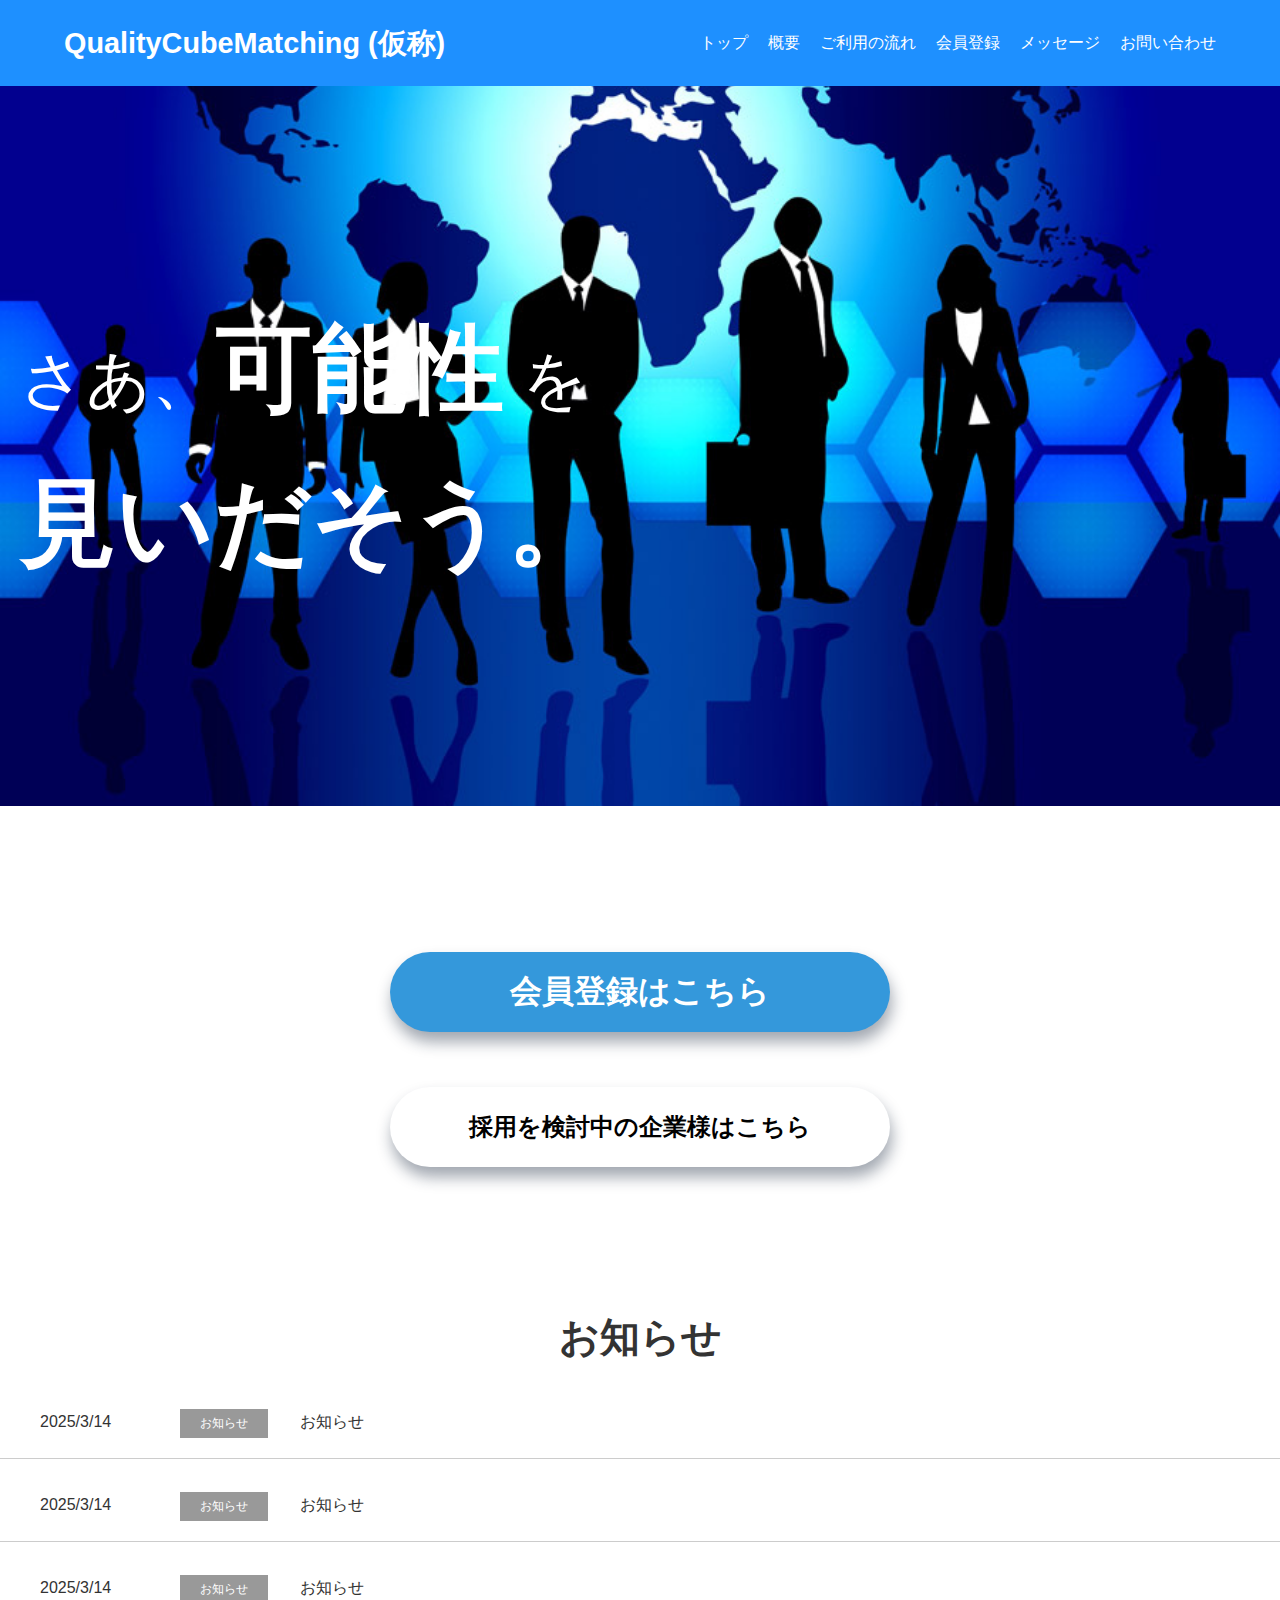
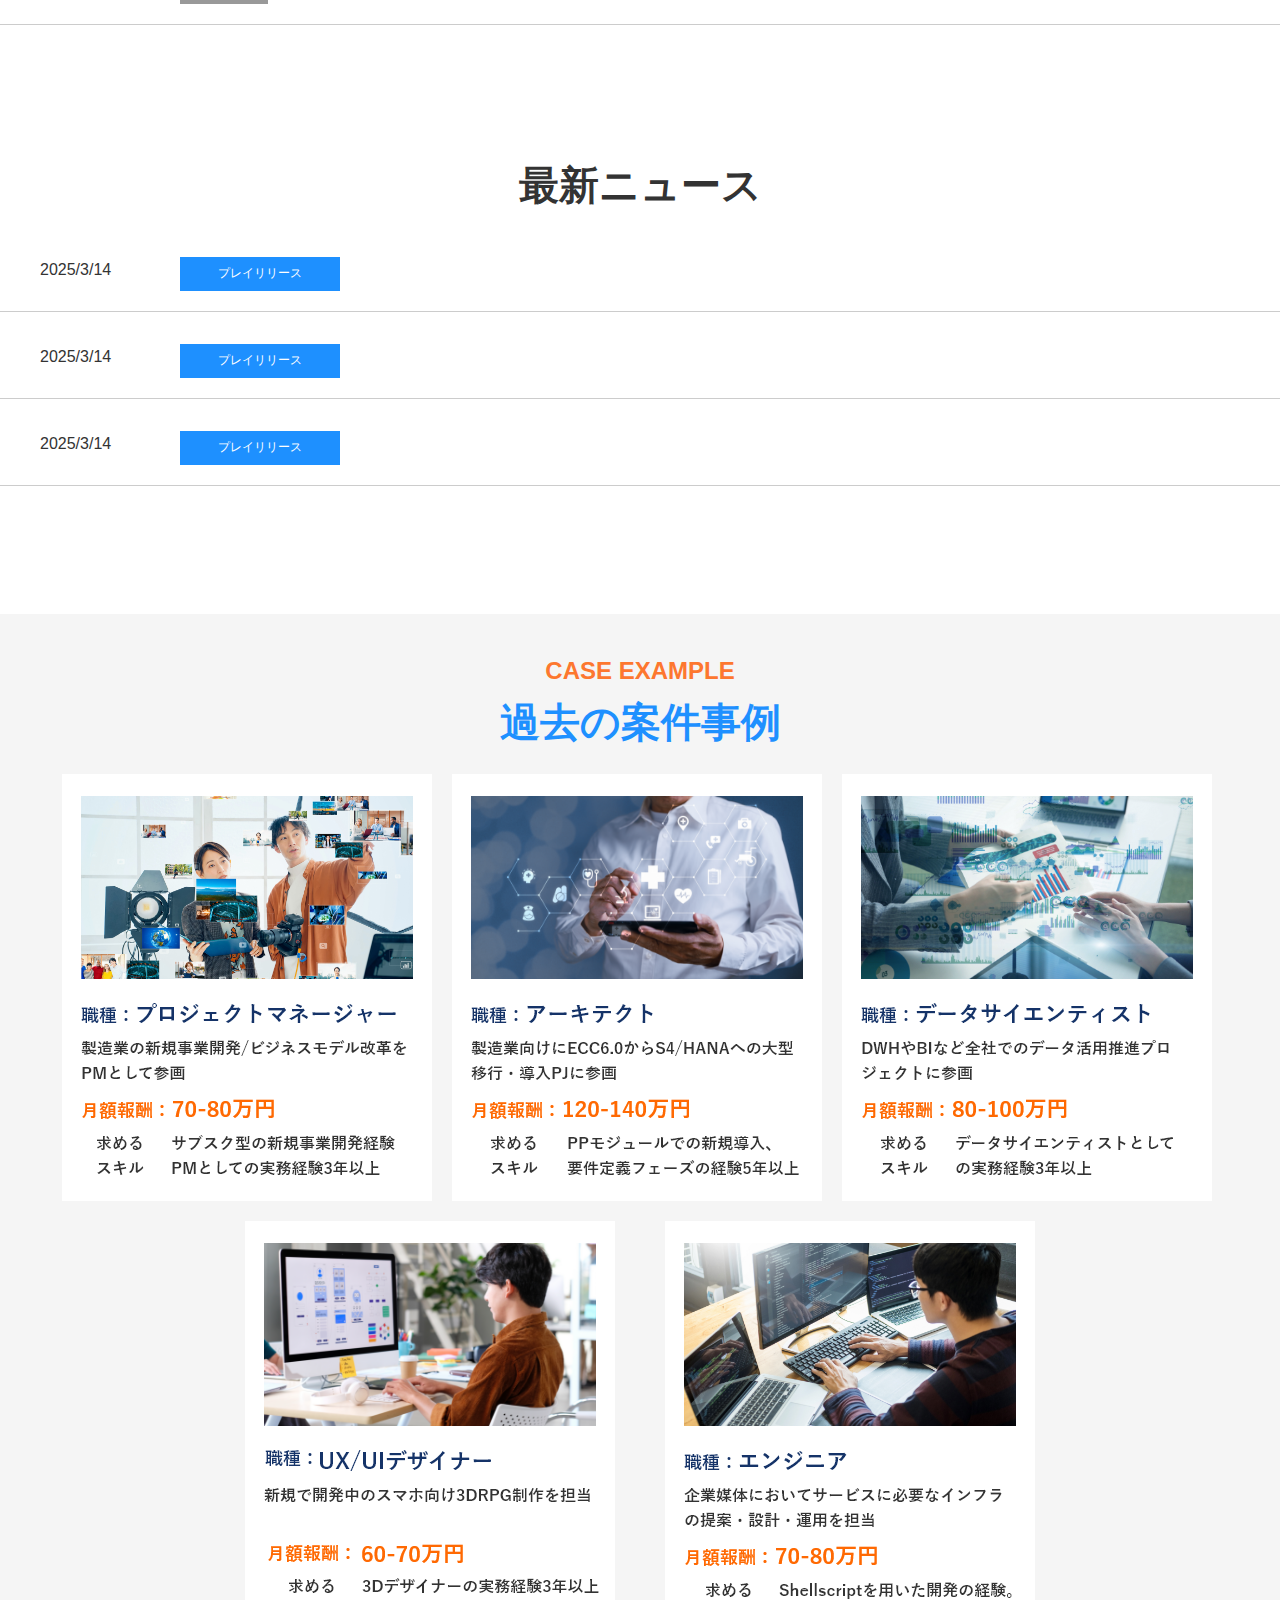
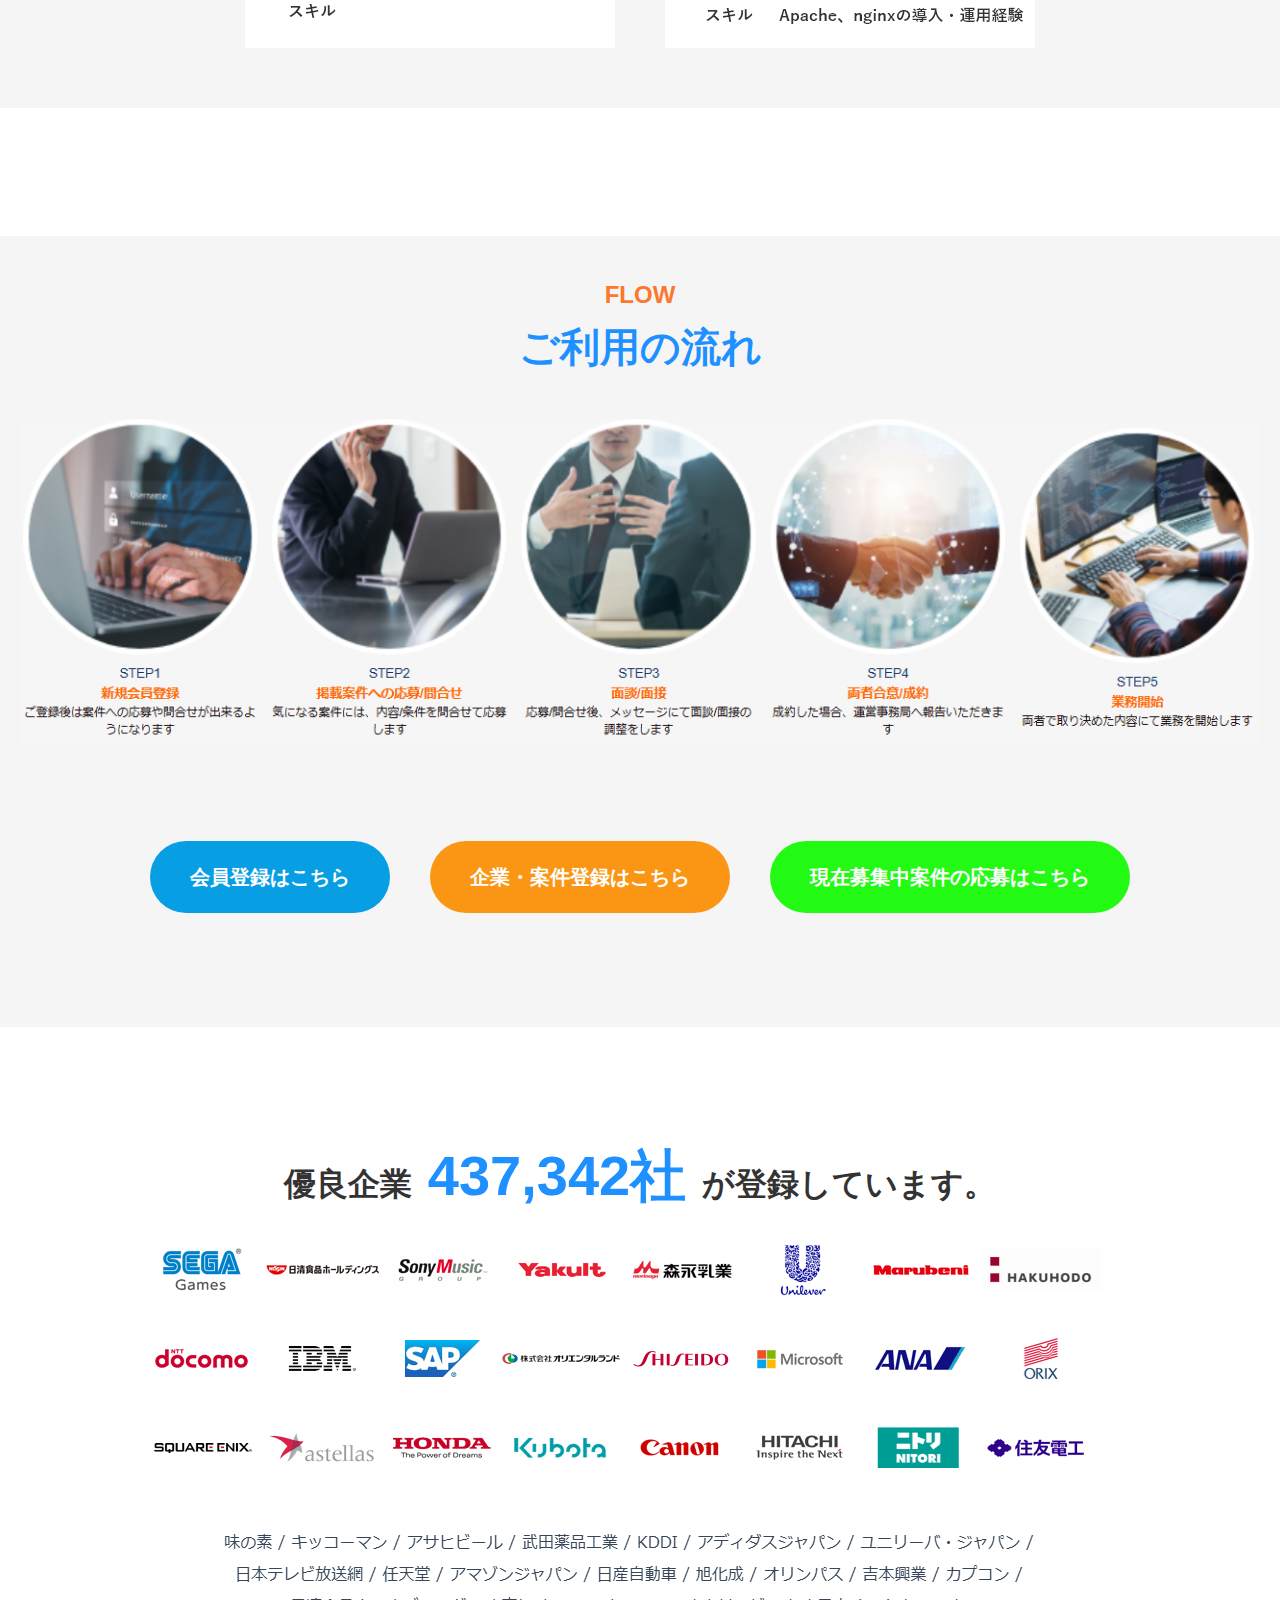
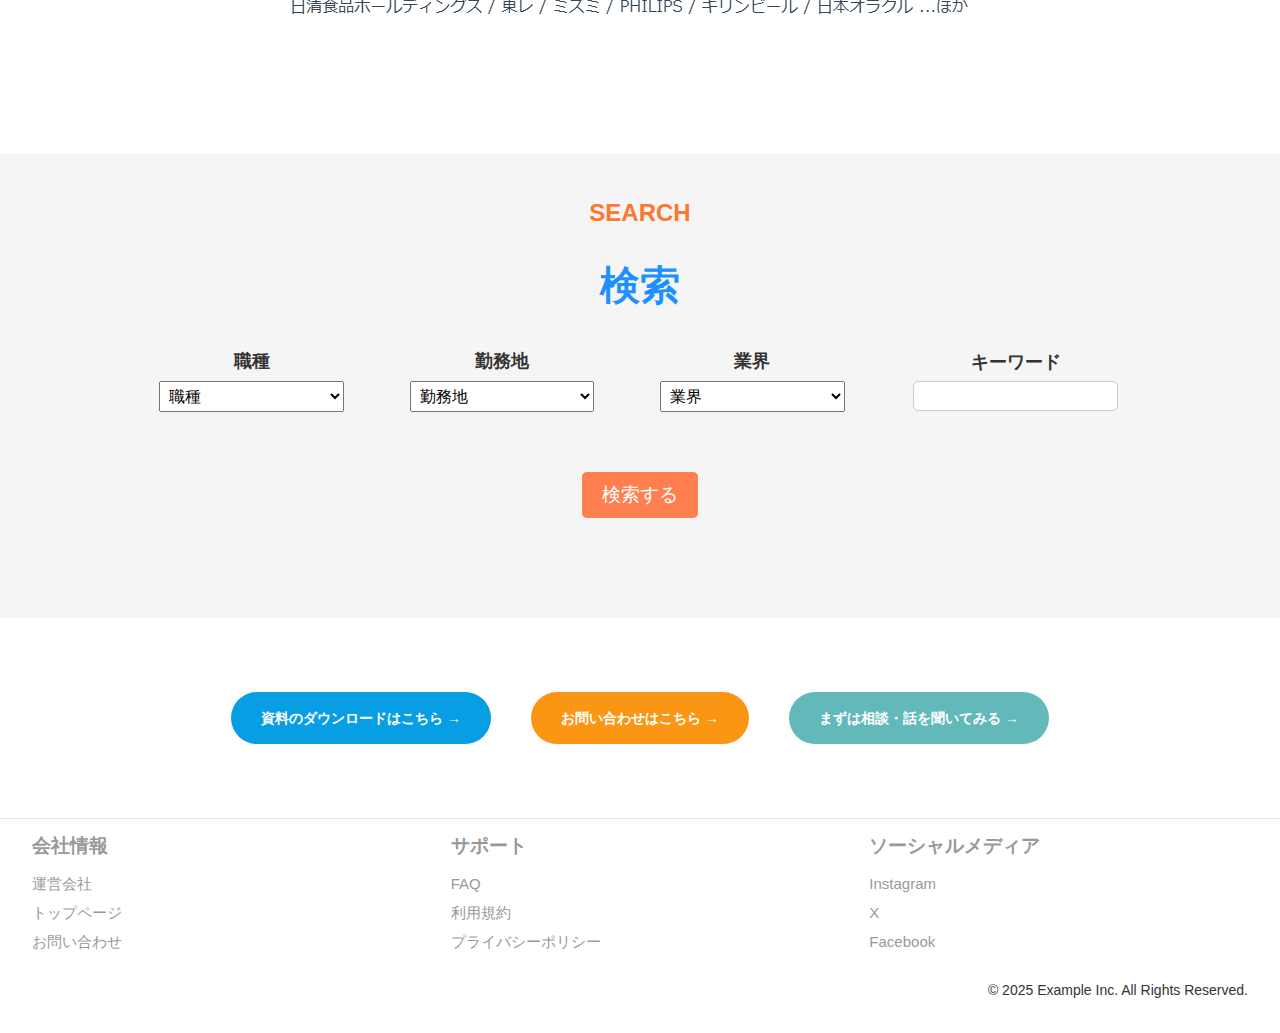
==== commit e1357fed: "Resolve merge conflicts" ====
--- a/index.html
+++ b/index.html
@@ -39,10 +39,10 @@
     <!-- ボタン群 -->
     <div class="button-container">
       <a href="#" class="members-create contact"><h1>会員登録はこちら</h1></a>
-      <a href="#" class="example2 contact"
+      <!-- <a href="#" class="example2 contact"
         ><h1>まずはあなたの市場価値を診断</h1></a
-      >
-      <a href="#" class="Consider contact"
+      > -->
+      <a href="apply.html" class="Consider contact"
         ><h1>採用を検討中の企業様はこちら</h1></a
       >
     </div>
--- a/style.css
+++ b/style.css
@@ -148,6 +148,7 @@
   border-radius: 100px;
   text-decoration: none;
   position: relative;
+  margin-top: 2%;
   transition: opacity 0.4s ease;
 
   /* より自然なグラデーション */
@@ -462,105 +463,116 @@
   color: #333;
 }
 
-/* お問い合わせフォームセクション */
+/* お問い合わせセクション */
 .contact-form-section {
-  padding: 80px 40px;
-  background-color: #f7f7f7;
-  text-align: center;
-  width: 40%;
-  margin-top: 1%;
+  background-color: #f9f9f9;
+  margin-top: 3%;
+  padding: 40px;
+  border-radius: 8px;
+  box-shadow: 0 2px 10px rgba(0, 0, 0, 0.1);
+  margin-bottom: 40px;
 }
 
 .contact-form-section h2 {
-  font-size: 2.5rem;
-  margin-bottom: 30px;
+  text-align: center;
+  font-size: 2em;
+  margin-bottom: 20px;
+}
+
+/* フォーム */
+.contact-form {
+  display: flex;
+  flex-direction: column;
+  gap: 20px;
+  max-width: 800px;
+  margin: 0 auto;
+}
+
+/* 各フォームグループ */
+.form-group {
+  display: flex;
+  flex-direction: column;
+}
+
+/* ラベル */
+.form-group label {
+  font-size: 1.2em;
+  margin-bottom: 8px;
   color: #333;
 }
 
-.contact-form {
-  max-width: 600px;
-  margin: 0 auto;
-}
-
-.contact-form .form-group {
-  margin-bottom: 20px;
-  margin-top: 10%;
-}
-
-.contact-form label {
-  font-size: 1.1rem;
-  color: #555;
-  display: block; /* ラベルをブロック要素に変更して、左寄せにする */
-  margin-bottom: 5px; /* ラベルと入力フィールドの間隔を少し空ける */
-  float: left; /* 左寄せ */
-}
-
-.contact-form input,
-.contact-form textarea {
+/* 入力フィールド */
+.form-group input,
+.form-group textarea {
+  padding: 12px;
+  font-size: 1em;
+  border: 1px solid #ccc;
+  border-radius: 5px;
   width: 100%;
-  padding: 12px;
-  border-radius: 8px;
-  border: 1px solid #ddd;
-  font-size: 1rem;
-  margin-top: 5px;
   box-sizing: border-box;
-  transition: border 0.3s ease;
-}
-
-.contact-form input:focus,
-.contact-form textarea:focus {
-  border-color: #1e90ff;
-}
-
+}
+
+.form-group textarea {
+  resize: vertical;
+}
+
+/* 送信ボタン */
 .submit-btn {
-  background-color: #27acd9;
+  background-color: #007bff;
   color: white;
+  padding: 12px 20px;
+  font-size: 1.2em;
   border: none;
-  padding: 12px 30px;
-  font-size: 1.2rem;
-  border-radius: 8px;
+  border-radius: 5px;
   cursor: pointer;
   transition: background-color 0.3s ease;
+  align-self: center;
 }
 
 .submit-btn:hover {
-  background-color: #1a8ab7;
+  background-color: #0056b3;
+}
+
+/* メッセージ確認用テキスト */
+.contact-form p {
+  text-align: center;
+  font-size: 1.1em;
+  color: #555;
 }
 
 /* 会社情報セクション */
 .company-info {
-  padding: 60px 20px;
-  background-color: #fff;
-  text-align: left; /* リストのテキストを左寄せ */
+  padding: 40px;
+  border-radius: 8px;
 }
 
 .company-info h2 {
-  font-size: 2.5rem;
-  margin-bottom: 20px;
+  text-align: center;
+  font-size: 2em;
+  margin-bottom: 20px;
+}
+
+.company-info ul {
+  list-style-type: none;
+  padding: 0;
+}
+
+.company-info li {
+  font-size: 1.2em;
+  margin-bottom: 12px;
+}
+
+.company-info li strong {
   color: #333;
 }
 
-.company-info p {
-  font-size: 1.2rem;
-  color: #666;
-  margin-bottom: 20px;
-}
-
-.company-info ul {
-  list-style: none;
-  padding: 0;
-  text-align: left; /* リストのテキストを左寄せ */
-  margin: 0; /* マージンの初期化 */
-}
-
-.company-info ul li {
-  font-size: 1.1rem;
-  color: #555;
-  margin-bottom: 10px;
-}
-
-.company-info ul li strong {
-  color: #333;
+.company-registered {
+  display: flex;
+  flex-direction: column; /* 中身を縦に並べる */
+  align-items: center; /* 横方向に中央揃え */
+  justify-content: center; /* 縦方向に中央揃え */
+  text-align: center; /* テキストを中央揃え */
+  padding: 40px 0; /* 上下にパディングを追加 */
 }
 
 .Number-of-companies {
@@ -786,6 +798,7 @@
 /* .filter-container */
 .filter-container {
   background-color: #f5f5f5;
+  margin-top: 7%;
   display: flex;
   flex-wrap: wrap;
   gap: 30px; /* アイテム間の間隔を調整 */
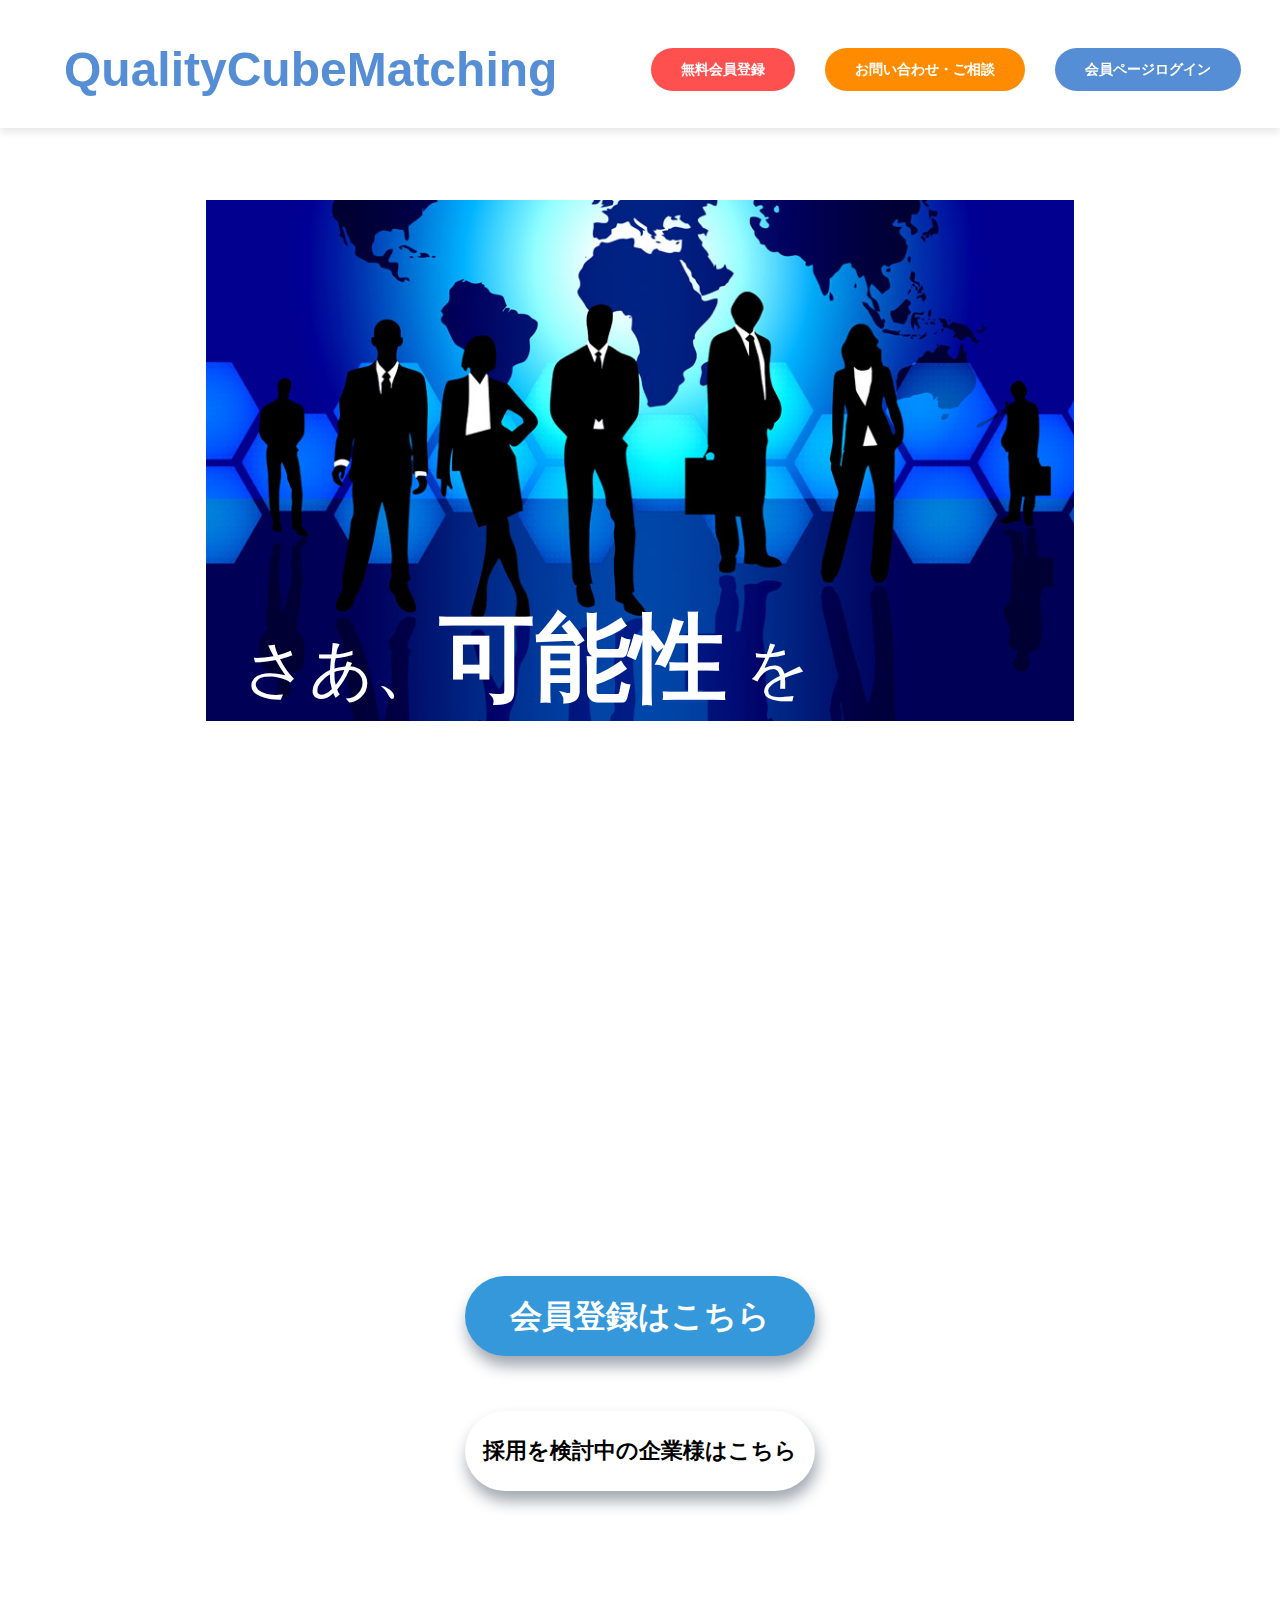
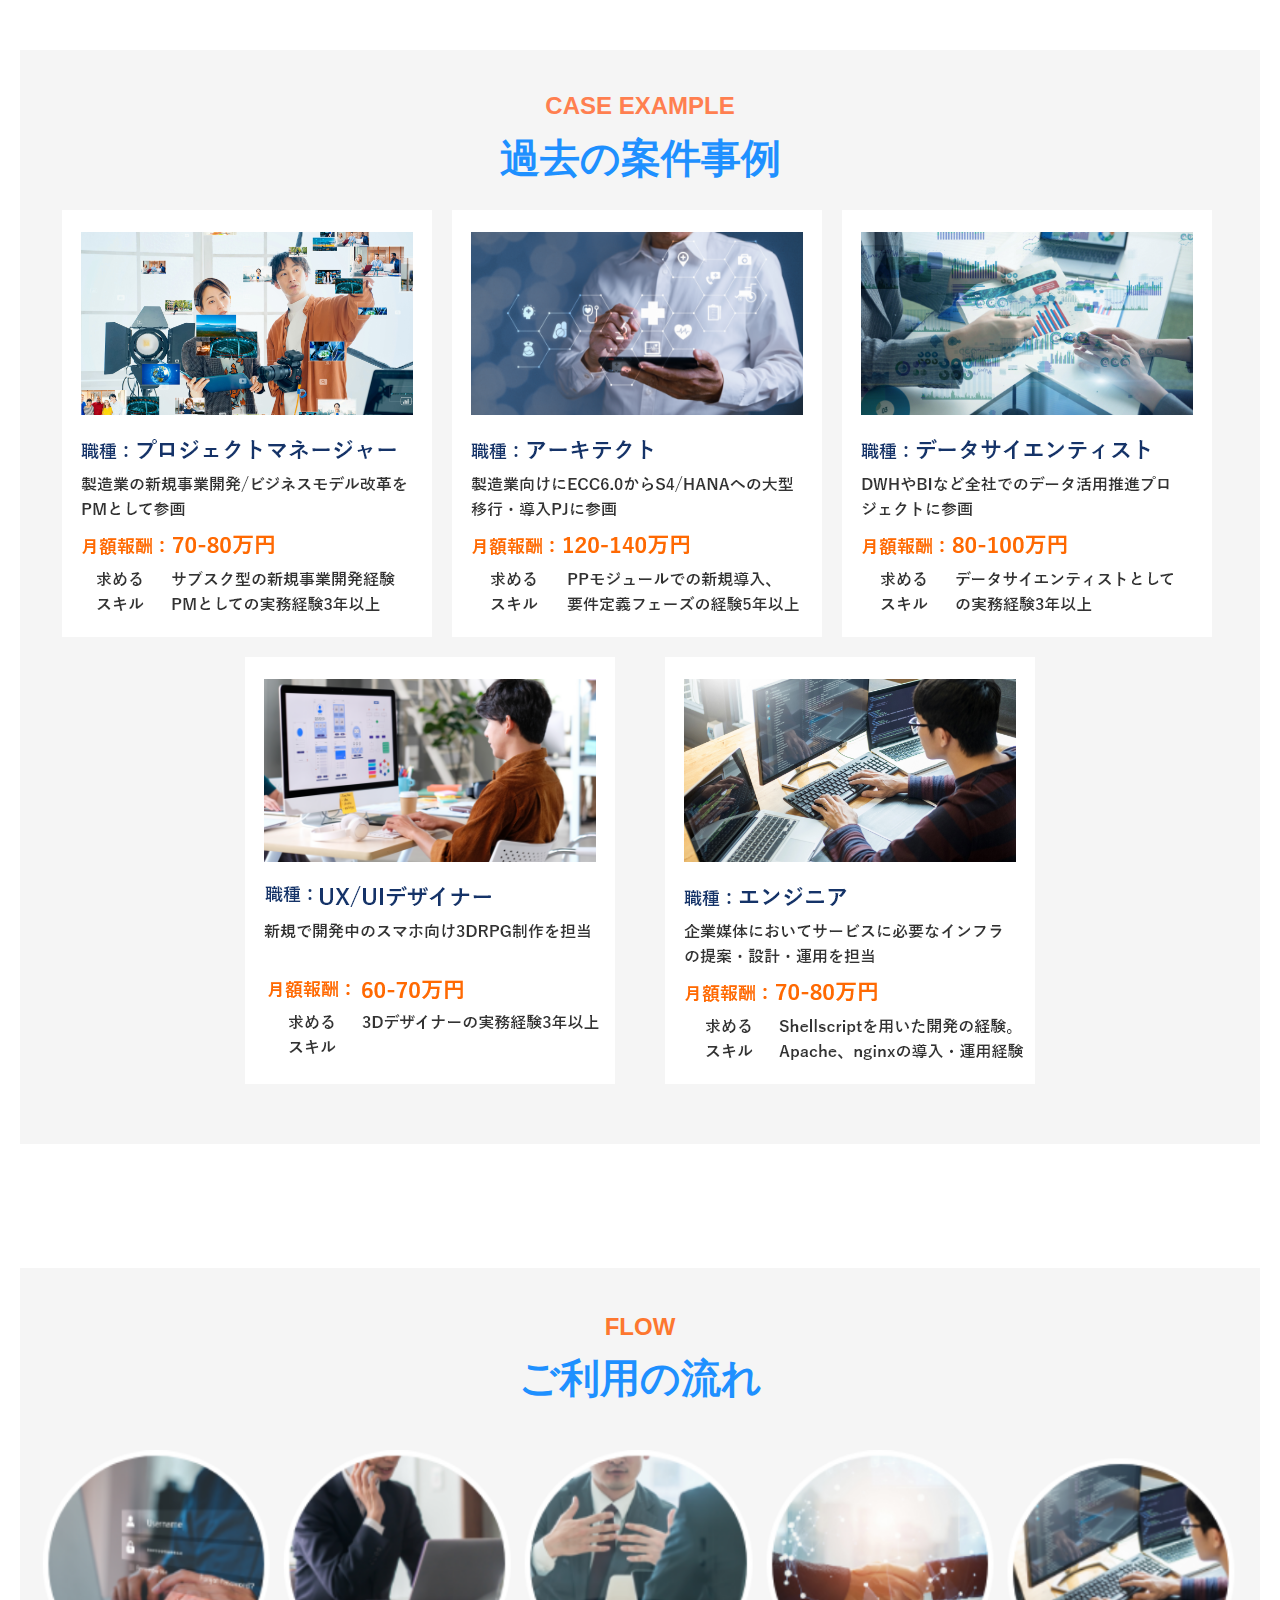
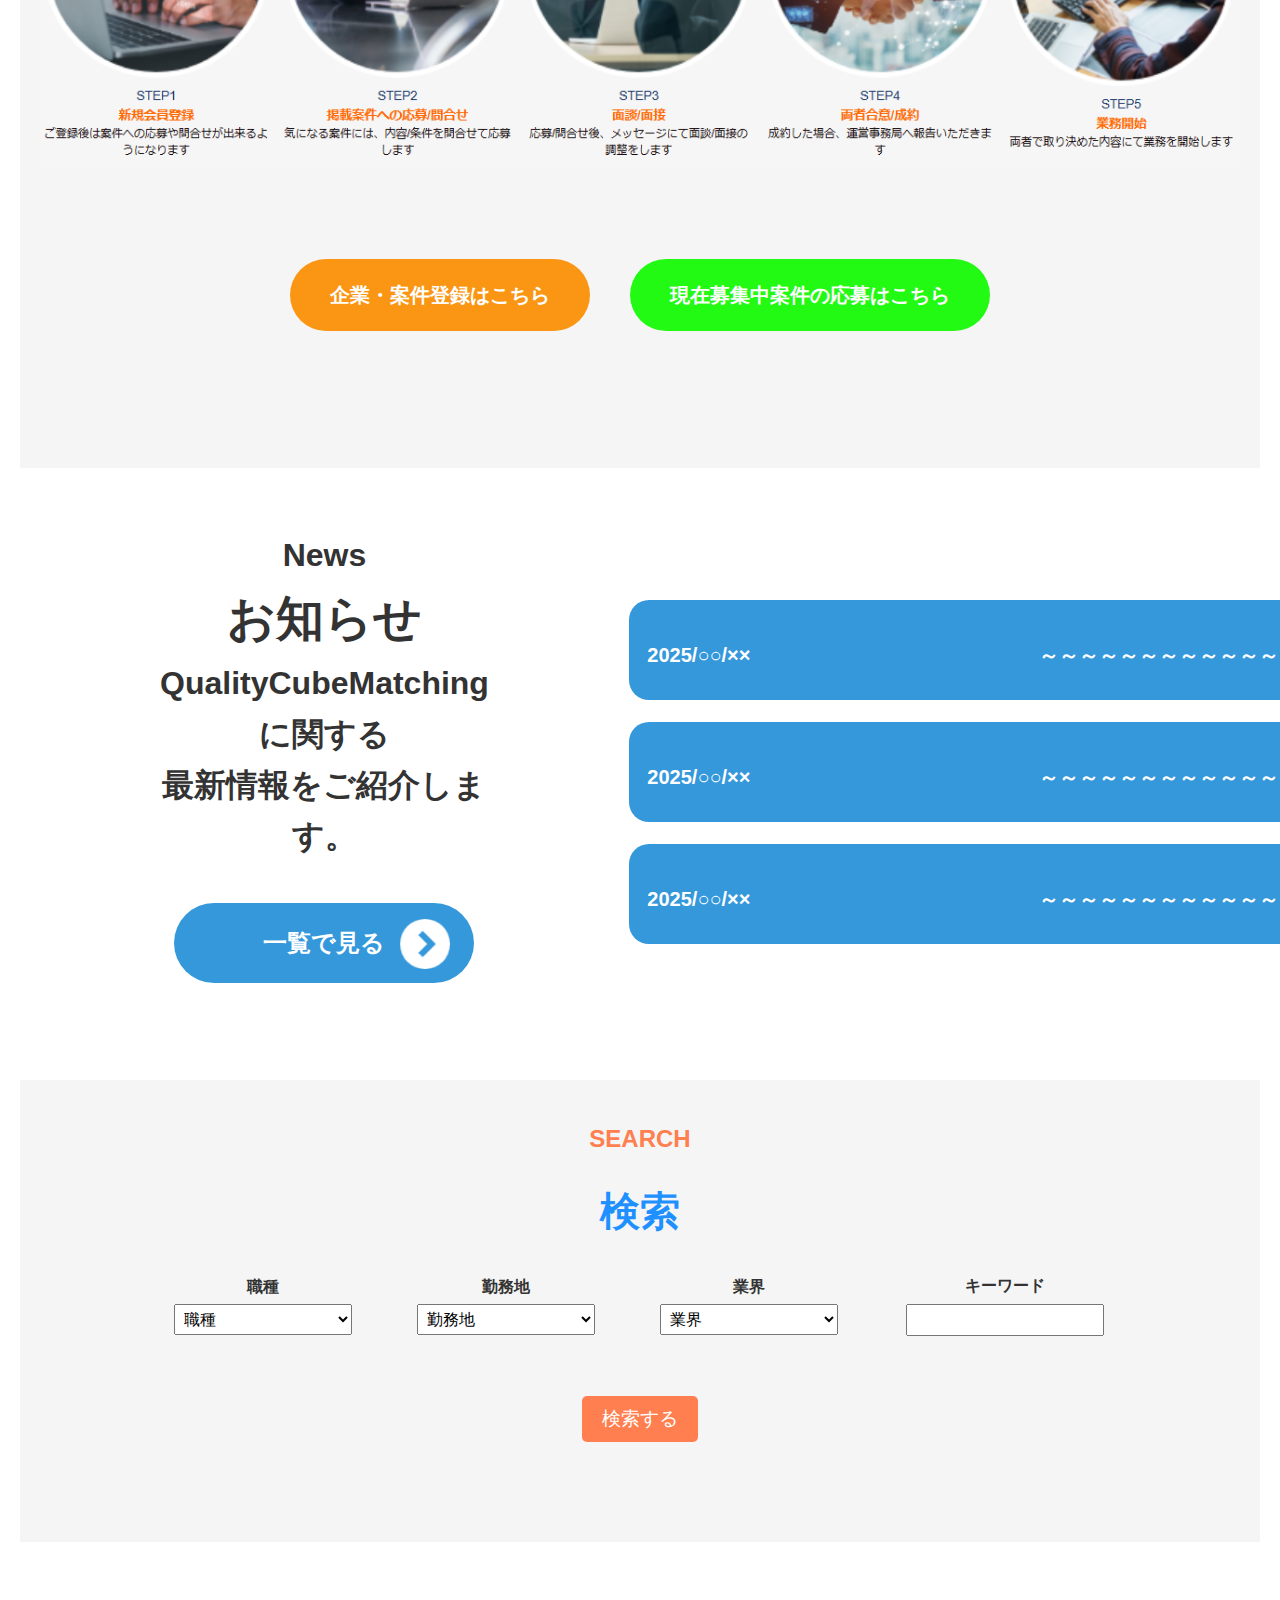
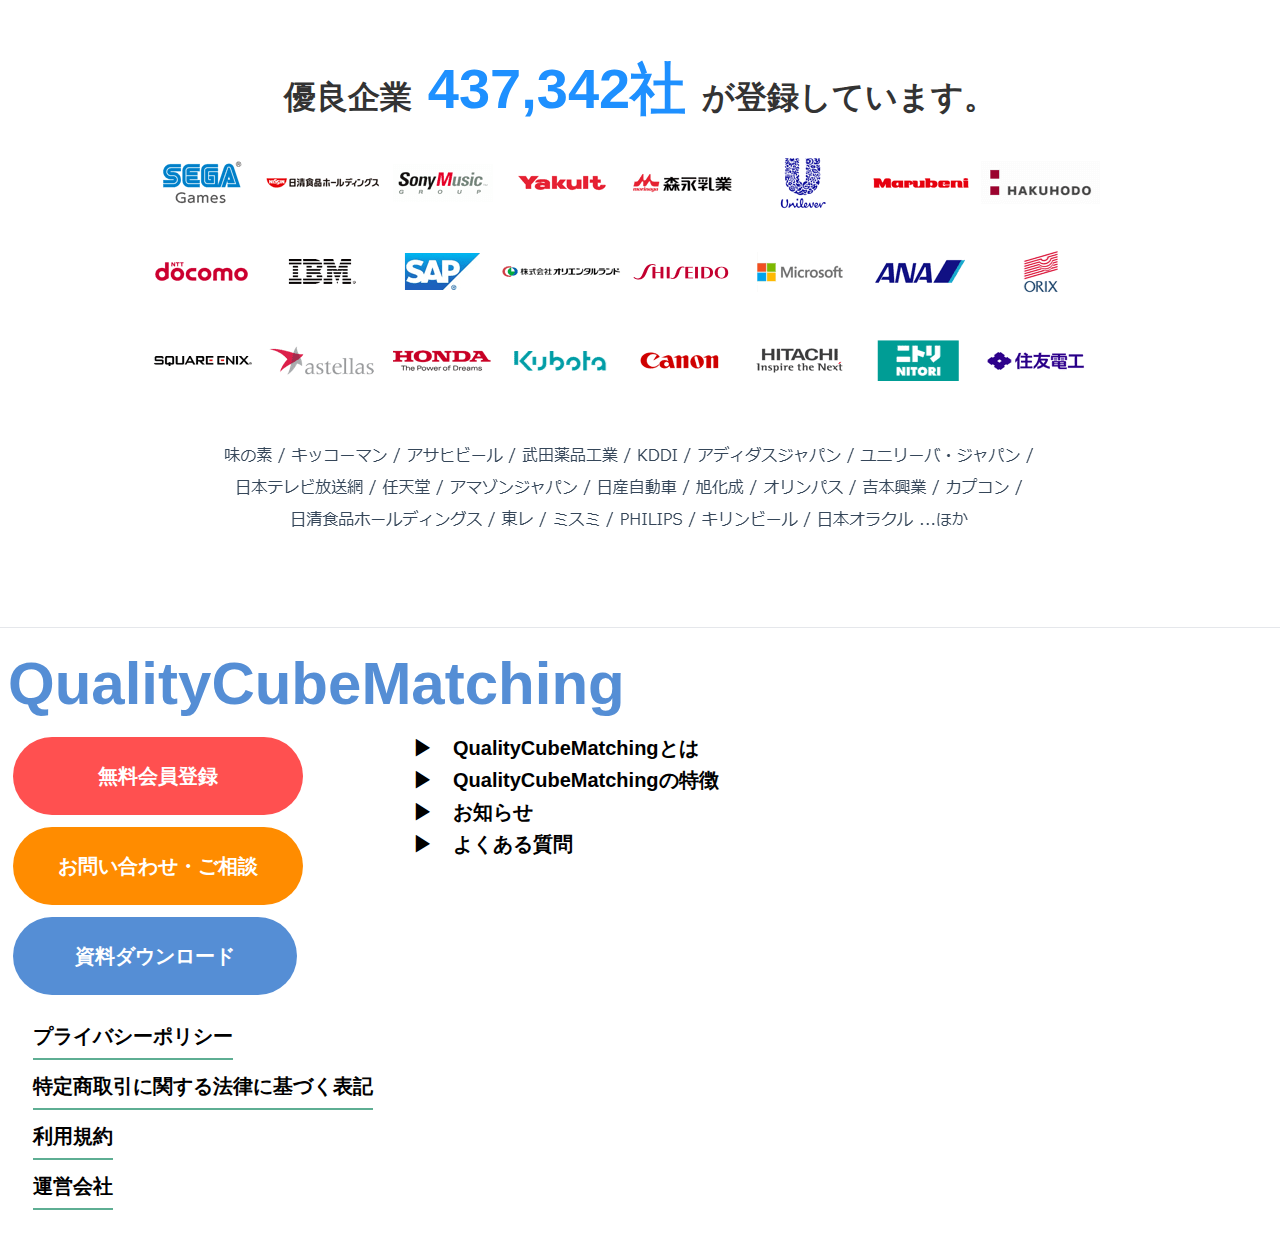
==== commit 40daedd9: "Resolve merge conflicts" ====
--- a/index.html
+++ b/index.html
@@ -10,256 +10,252 @@
     <!-- ヘッダー -->
     <header>
       <div class="header-container">
-        <div class="logo">QualityCubeMatching (仮称)</div>
-        <nav>
-          <ul>
-            <li><a href="index.html">トップ</a></li>
-            <li><a href="">概要</a></li>
-            <li><a href="">ご利用の流れ</a></li>
-            <li><a href="">会員登録</a></li>
-            <li><a href="">メッセージ</a></li>
-            <li><a href="inquiry.html">お問い合わせ</a></li>
-          </ul>
-        </nav>
+        <div class="logo">QualityCubeMatching</div>
+        <div class="header-button">
+          <nav>
+            <ul>
+              <li><a href="#" class="linkbtn create">無料会員登録</a></li>
+              <li>
+                <a href="inquiry.html" class="linkbtn inquiry"
+                  >お問い合わせ・ご相談</a
+                >
+              </li>
+              <li><a href="#" class="linkbtn login">会員ページログイン</a></li>
+            </ul>
+          </nav>
+        </div>
       </div>
     </header>
 
     <!-- メインビジュアル -->
-    <section class="main-visual">
-      <div class="main-visual-text">
-        <p>
-          <span class="small-text">さあ、</span
-          ><span class="large-text">可能性</span
-          ><span class="small-text"> を</span>
-        </p>
-        <span class="large-text"> 見いだそう。</span>
-      </div>
-    </section>
-
-    <!-- ボタン群 -->
-    <div class="button-container">
-      <a href="#" class="members-create contact"><h1>会員登録はこちら</h1></a>
-      <!-- <a href="#" class="example2 contact"
-        ><h1>まずはあなたの市場価値を診断</h1></a
-      > -->
-      <a href="apply.html" class="Consider contact"
-        ><h1>採用を検討中の企業様はこちら</h1></a
-      >
-    </div>
-
-    <!-- お知らせ欄 -->
-    <ul class="notice-list">
-      <h2>お知らせ</h2>
-      <li class="item">
-        <a href="#"
-          ><p class="date">2025/3/14</p>
-          <p class="category"><span>お知らせ</span></p>
-          <p class="title">お知らせ</p></a
+    <main>
+      <section class="main-visual">
+        <div class="main-visual-text">
+          <p>
+            <span class="small-text">さあ、</span
+            ><span class="large-text">可能性</span
+            ><span class="small-text"> を</span>
+          </p>
+          <span class="large-text"> 見いだそう。</span>
+        </div>
+      </section>
+
+      <!-- ボタン -->
+      <div class="button-container">
+        <a href="#" class="members-create contact"><h1>会員登録はこちら</h1></a>
+        <a href="#" class="Consider contact"
+          ><h1>採用を検討中の企業様はこちら</h1></a
         >
-      </li>
-      <li class="item">
-        <a href="#"
-          ><p class="date">2025/3/14</p>
-          <p class="category"><span>お知らせ</span></p>
-          <p class="title">お知らせ</p></a
-        >
-      </li>
-      <li class="item">
-        <a href="#"
-          ><p class="date">2025/3/14</p>
-          <p class="category"><span>お知らせ</span></p>
-          <p class="title">お知らせ</p></a
-        >
-      </li>
-    </ul>
-
-    <!-- 最新ニュース -->
-    <ul class="news-list">
-      <h2>最新ニュース</h2>
-      <li class="news-item">
-        <a href="#"
-          ><p class="news-date">2025/3/14</p>
-          <p class="news-category"><span>プレイリリース</span></p>
-          <p class="news-title"></p
-        ></a>
-      </li>
-      <li class="news-item">
-        <a href="#"
-          ><p class="news-date">2025/3/14</p>
-          <p class="news-category"><span>プレイリリース</span></p>
-          <p class="news-title"></p
-        ></a>
-      </li>
-      <li class="news-item">
-        <a href="#"
-          ><p class="news-date">2025/3/14</p>
-          <p class="news-category"><span>プレイリリース</span></p>
-          <p class="news-title"></p
-        ></a>
-      </li>
-    </ul>
-
-    <!-- 過去の案件事例 -->
-    <ul class="caseexample-list">
-      <h3>CASE EXAMPLE</h3>
-      <h2>過去の案件事例</h2>
-      <li class="caseexample-item">
-        <div class="image-row">
-          <img src="img/PJmanager.png" class="PJmanager-img" />
-          <img src="img/architect.png" class="architect-img" />
-          <img src="img/detascientist.png" class="detascientist-img" />
-        </div>
-        <div class="image-row">
-          <img src="img/UXUIdesigner.png" class="UXUIdesigner-img" />
-          <img src="img/engineer.png" class="engineer-img" />
-        </div>
-      </li>
-    </ul>
-
-    <!-- ご利用の流れ -->
-    <ul class="flow-list">
-      <h3>FLOW</h3>
-      <h2>ご利用の流れ</h2>
-      <li class="flow">
-        <div class="Flow-row">
-          <img src="img/Flow.png" class="Flow-img" />
-        </div>
-        <div class="button3-container">
-          <a href="#" class="members create">会員登録はこちら</a>
-          <a href="#" class="members case-create">企業・案件登録はこちら</a>
-          <a href="apply.html" class="members apply-create"
-            >現在募集中案件の応募はこちら</a
-          >
-        </div>
-      </li>
-    </ul>
-
-    <!-- 優良企業 -->
-    <div class="company-registered">
-      <h1>
-        優良企業<span class="Number-of-companies"> 437,342社 </span
-        >が登録しています。
-      </h1>
-      <img src="img/company.png" class="company-registered-img" />
-    </div>
-
-    <ul class="filter-container">
-      <h3>SEARCH</h3>
-      <h2>検索</h2>
-
-      <li class="dropdown">
-        <label for="job-type">職種</label>
-        <select id="job-type">
-          <option value="職種1">職種</option>
-          <option value="職種2">
-            プロデューサー/プロジェクトマネージャー（DX推進/部門間調整）
-          </option>
-          <option value="職種3">ビジネスデザイナー（DX企画/業務分析）</option>
-          <option value="職種4">
-            アーキテクト/テックリード（DX実現/システム設計）
-          </option>
-          <option value="職種5">UX/UIデザイナー（利用者向けデザイン）</option>
-          <option value="職種6">
-            エンジニア/プログラマー（システム開発/インフラ構築）
-          </option>
-          <option value="職種7">
-            デジタルマーケティング（Web集客/SNS広告/SEO/CRM/分析）
-          </option>
-          <option value="職種8">
-            その他DXサポーター（リサーチ/コンサル/士業/資金調達/IPOなど）
-          </option>
-        </select>
-      </li>
-
-      <li class="dropdown">
-        <label for="location">勤務地</label>
-        <select id="location">
-          <option value="勤務地1">勤務地</option>
-          <option value="勤務地2">フルリモート</option>
-          <option value="勤務地3">セミリモート(例：月1～週1程度出社)</option>
-          <option value="勤務地4">首都圏(東京、神奈川、千葉、埼玉)</option>
-          <option value="勤務地5">
-            近畿(大阪、京都、兵庫、奈良、和歌山、滋賀)
-          </option>
-          <option value="勤務地6">東海(愛知、岐阜、静岡、三重)</option>
-          <option value="勤務地7">
-            九州(福岡、長崎、熊本、鹿児島、大分、宮崎、佐賀)
-          </option>
-          <option value="勤務地8">中国(広島、岡山、山口、鳥取、島根)</option>
-          <option value="勤務地9">北関東(群馬、栃木、茨城、山梨、長野)</option>
-          <option value="勤務地10">
-            東北(宮城、岩手、秋田、青森、山形、福島)
-          </option>
-          <option value="勤務地11">北陸(富山、石川、福井、新潟)</option>
-          <option value="勤務地12">北海道</option>
-          <option value="勤務地13">沖縄</option>
-          <option value="勤務地14">海外</option>
-        </select>
-      </li>
-
-      <li class="dropdown">
-        <label for="industry">業界</label>
-        <select id="industry">
-          <option value="業界1">業界</option>
-          <option value="業界2">金融・保険</option>
-          <option value="業界3">運輸・通信</option>
-          <option value="業界4">ITサービス</option>
-          <option value="業界5">製造・メーカー</option>
-          <option value="業界6">建設・不動産</option>
-          <option value="業界7">広告・出版・マスコミ</option>
-          <option value="業界8">卸売・流通</option>
-          <option value="業界9">飲食・サービス</option>
-          <option value="業界10">その他</option>
-        </select>
-      </li>
-
-      <li class="keywords">
-        <label for="keyword1">キーワード</label>
-        <input type="text" id="keyword1" name="keyword1" />
-      </li>
-      <li>
-        <button type="submit" class="search-btn">検索する</button>
-      </li>
-    </ul>
-
-    <!-- ボタン群 -->
-    <div class="button2-container">
-      <a href="#" class="example catalog">資料のダウンロードはこちら →</a>
-      <a href="inquiry.html" class="example trial">お問い合わせはこちら →</a>
-      <a href="#" class="example contact">まずは相談・話を聞いてみる →</a>
-    </div>
-
+      </div>
+
+      <!-- 過去の案件事例 -->
+      <ul class="caseexample-list">
+        <h3>CASE EXAMPLE</h3>
+        <h2>過去の案件事例</h2>
+        <li class="caseexample-item">
+          <div class="image-row">
+            <img src="img/PJmanager.png" class="PJmanager-img" />
+            <img src="img/architect.png" class="architect-img" />
+            <img src="img/detascientist.png" class="detascientist-img" />
+          </div>
+          <div class="image-row">
+            <img src="img/UXUIdesigner.png" class="UXUIdesigner-img" />
+            <img src="img/engineer.png" class="engineer-img" />
+          </div>
+        </li>
+      </ul>
+
+      <!-- ご利用の流れ -->
+      <ul class="flow-list">
+        <h3>FLOW</h3>
+        <h2>ご利用の流れ</h2>
+        <li class="flow">
+          <div class="Flow-row">
+            <img src="img/Flow.png" class="Flow-img" />
+          </div>
+          <div class="button3-container">
+            <a href="#" class="members case-create">企業・案件登録はこちら</a>
+            <a href="#" class="members apply-create"
+              >現在募集中案件の応募はこちら</a
+            >
+          </div>
+        </li>
+      </ul>
+
+      <!-- お知らせ欄 -->
+      <section class="news">
+        <div>
+          <h1>News</h1>
+          <h2>お知らせ</h2>
+          <h1>
+            QualityCubeMatchingに関する<br />
+            最新情報をご紹介します。
+          </h1>
+          <div class="details-button3">
+            <a class="details-text3">
+              <h1>一覧で見る</h1>
+              <img src="img/btn.png" alt="Icon" class="icon1" />
+            </a>
+          </div>
+        </div>
+        <ul class="news-list">
+          <li class="item">
+            <a>
+              <p class="date">2025/○○/××</p>
+              <p class="title">
+                ～～～～～～～～～～～～～～～～～～
+                <img src="img/btn.png" alt="Icon" class="icon" />
+              </p>
+            </a>
+          </li>
+          <li class="item">
+            <a>
+              <p class="date">2025/○○/××</p>
+              <p class="title">
+                ～～～～～～～～～～～～～～～～～～
+                <img src="img/btn.png" alt="Icon" class="icon" />
+              </p>
+            </a>
+          </li>
+          <li class="item">
+            <a>
+              <p class="date">2025/○○/××</p>
+              <p class="title">
+                ～～～～～～～～～～～～～～～～～～
+                <img src="img/btn.png" alt="Icon" class="icon" />
+              </p>
+            </a>
+          </li>
+        </ul>
+      </section>
+
+      <!-- 検索 -->
+      <ul class="filter-container">
+        <h3>SEARCH</h3>
+        <h2>検索</h2>
+
+        <li class="dropdown">
+          <label for="job-type">職種</label>
+          <select id="job-type">
+            <option value="職種1">職種</option>
+            <option value="職種2">
+              プロデューサー/プロジェクトマネージャー（DX推進/部門間調整）
+            </option>
+            <option value="職種3">ビジネスデザイナー（DX企画/業務分析）</option>
+            <option value="職種4">
+              アーキテクト/テックリード（DX実現/システム設計）
+            </option>
+            <option value="職種5">UX/UIデザイナー（利用者向けデザイン）</option>
+            <option value="職種6">
+              エンジニア/プログラマー（システム開発/インフラ構築）
+            </option>
+            <option value="職種7">
+              デジタルマーケティング（Web集客/SNS広告/SEO/CRM/分析）
+            </option>
+            <option value="職種8">
+              その他DXサポーター（リサーチ/コンサル/士業/資金調達/IPOなど）
+            </option>
+          </select>
+        </li>
+
+        <li class="dropdown">
+          <label for="location">勤務地</label>
+          <select id="location">
+            <option value="勤務地1">勤務地</option>
+            <option value="勤務地2">フルリモート</option>
+            <option value="勤務地3">セミリモート(例：月1～週1程度出社)</option>
+            <option value="勤務地4">首都圏(東京、神奈川、千葉、埼玉)</option>
+            <option value="勤務地5">
+              近畿(大阪、京都、兵庫、奈良、和歌山、滋賀)
+            </option>
+            <option value="勤務地6">東海(愛知、岐阜、静岡、三重)</option>
+            <option value="勤務地7">
+              九州(福岡、長崎、熊本、鹿児島、大分、宮崎、佐賀)
+            </option>
+            <option value="勤務地8">中国(広島、岡山、山口、鳥取、島根)</option>
+            <option value="勤務地9">
+              北関東(群馬、栃木、茨城、山梨、長野)
+            </option>
+            <option value="勤務地10">
+              東北(宮城、岩手、秋田、青森、山形、福島)
+            </option>
+            <option value="勤務地11">北陸(富山、石川、福井、新潟)</option>
+            <option value="勤務地12">北海道</option>
+            <option value="勤務地13">沖縄</option>
+            <option value="勤務地14">海外</option>
+          </select>
+        </li>
+
+        <li class="dropdown">
+          <label for="industry">業界</label>
+          <select id="industry">
+            <option value="業界1">業界</option>
+            <option value="業界2">金融・保険</option>
+            <option value="業界3">運輸・通信</option>
+            <option value="業界4">ITサービス</option>
+            <option value="業界5">製造・メーカー</option>
+            <option value="業界6">建設・不動産</option>
+            <option value="業界7">広告・出版・マスコミ</option>
+            <option value="業界8">卸売・流通</option>
+            <option value="業界9">飲食・サービス</option>
+            <option value="業界10">その他</option>
+          </select>
+        </li>
+
+        <li class="keywords">
+          <label for="keyword1">キーワード</label>
+          <input type="text" id="keyword1" name="keyword1" />
+        </li>
+
+        <li>
+          <a href="#">
+            <button type="submit" class="search-btn">検索する</button>
+          </a>
+        </li>
+      </ul>
+
+      <!---------------登録企業------------------->
+      <div class="company-registered">
+        <h1>
+          優良企業<span class="Number-of-companies"> 437,342社 </span
+          >が登録しています。
+        </h1>
+        <img src="img/company.png" class="company-registered-img" />
+      </div>
+    </main>
     <!-- フッター -->
     <footer class="footer">
       <div class="footer-container">
-        <div class="footer-section">
-          <h4>会社情報</h4>
+        <div class="footer-logo">QualityCubeMatching</div>
+        <div class="footer-links">
           <ul>
-            <li><a href="https://qualitycube.jp/">運営会社</a></li>
-            <li><a href="#">トップページ</a></li>
-            <li><a href="#">お問い合わせ</a></li>
+            <!-- ボタン -->
+            <li><a href="#" class="linkbtn2 create">無料会員登録</a></li>
+            <li>
+              <a href="#" class="linkbtn2 inquiry">お問い合わせ・ご相談</a>
+            </li>
+            <li><a href="#" class="linkbtn2 download">資料ダウンロード</a></li>
+            <!--リンク -->
+            <li><a href="#" class="link privacy">プライバシーポリシー</a></li>
+            <li>
+              <a href="#" class="link law"
+                >特定商取引に関する法律に基づく表記</a
+              >
+            </li>
+            <li><a href="#" class="link conditions">利用規約</a></li>
+            <li><a href="#" class="link company">運営会社</a></li>
           </ul>
         </div>
 
-        <div class="footer-section">
-          <h4>サポート</h4>
+        <div class="footer-section" style="position: relative">
           <ul>
-            <li><a href="#">FAQ</a></li>
-            <li><a href="#">利用規約</a></li>
-            <li><a href="#">プライバシーポリシー</a></li>
+            <li><a href="#">▶　QualityCubeMatchingとは</a></li>
+            <li><a href="#">▶　QualityCubeMatchingの特徴</a></li>
+            <li><a href="#">▶　お知らせ</a></li>
+            <li><a href="#">▶　よくある質問</a></li>
           </ul>
         </div>
-
-        <div class="footer-section">
-          <h4>ソーシャルメディア</h4>
-          <ul>
-            <li><a href="#">Instagram</a></li>
-            <li><a href="#">X</a></li>
-            <li><a href="#">Facebook</a></li>
-          </ul>
-        </div>
-      </div>
-      <p class="copyright">© 2025 Example Inc. All Rights Reserved.</p>
+      </div>
     </footer>
   </body>
 </html>
--- a/style.css
+++ b/style.css
@@ -1,4 +1,4 @@
-/* 全体設定 */
+/* 全体のスタイル */
 * {
   margin: 0;
   padding: 0;
@@ -12,12 +12,15 @@
   font-family: "Arial", sans-serif;
   line-height: 1.6;
   color: #333;
-  background-color: #ffffff; /* 背景色を白に変更 */
+  background-color: #ffffff;
+  margin: 0;
+  padding: 0;
 }
 
 body {
   min-height: 100vh;
   margin: 0;
+  padding-top: 80px;
 }
 
 a {
@@ -32,12 +35,21 @@
   color: #333;
 }
 
-/* <-----------トップ画面-----------------> */
-/* ヘッダー */
+/* ヘッダーのスタイル */
 header {
-  background-color: #1e90ff;
-  color: #fff;
+  background-color: #fff;
+  color: #558ed5;
   padding: 20px 0;
+  position: fixed;
+  top: 0;
+  left: 0;
+  z-index: 1000;
+  padding: 20px 0;
+  position: fixed;
+  top: 0;
+  left: 0;
+  width: 100%;
+  box-shadow: 0 4px 8px rgba(0, 0, 0, 0.1);
 }
 
 .header-container {
@@ -49,80 +61,353 @@
 }
 
 .logo {
-  font-size: 1.8em;
-  font-weight: bold;
+  margin-top: 1%;
+  font-size: 3rem;
+  font-weight: bold;
+}
+
+header h1 {
+  margin: 0;
+  font-size: 2.5em;
+  letter-spacing: 1px;
+}
+
+nav {
+  display: flex;
+  justify-content: flex-end;
+  margin-right: 30px;
 }
 
 nav ul {
   list-style: none;
-  display: flex;
-  gap: 20px;
+  padding: 0;
+  margin: 0;
+  display: flex;
+}
+
+nav ul li {
+  margin: 0 15px;
+  display: flex;
+  align-items: center; /* 垂直方向に中央揃え */
 }
 
 nav ul li a {
+  color: #66cdaa;
+  font-size: 25px;
+  font-weight: bold;
+  transition: color 0.3s ease;
+  display: block;
+  padding: 30px 5px;
+  line-height: 1.5;
+  margin-top: 100px;
+}
+
+.header-button {
+  display: flex;
+  justify-content: flex-end;
+  margin-top: 1%;
+  margin-right: -70px;
+}
+
+/* ボタンのスタイル */
+.linkbtn {
+  display: inline-block;
+  padding: 11px 30px;
+  font-weight: bold;
+  font-size: 14px;
   color: #fff;
+  text-align: center;
+  margin: 0;
+  border-radius: 100px;
+  text-decoration: none;
+  position: relative;
+  transition: opacity 0.4s ease;
+}
+
+.linkbtn:hover {
+  opacity: 0.8;
+}
+
+.linkbtn.create {
+  background: #ff5050;
+}
+
+.linkbtn.inquiry {
+  background: #ff8c00;
+}
+
+.linkbtn.login {
+  background: #558ed5;
+}
+
+.linkbtn::after {
+  content: "";
+  position: absolute;
+  top: 50%;
+  left: 50%;
+  width: 0%;
+  height: 2px;
+  background-color: #fff;
+  transition: width 0.4s ease;
+  transform: translate(-50%, -50%);
+}
+
+/* フッターのスタイル */
+footer {
+  padding: 0.5rem;
+  font-size: 15px;
+  color: #999;
+  background: #fff;
+  border-top: 1px solid #e5e7eb;
+  background-color: #ffffff;
+  position: relative;
+}
+
+.linkbtn2 {
+  display: inline-block;
+  padding: 13px 20px;
+  font-weight: bold;
   font-size: 16px;
-  transition: color 0.3s ease;
-}
-
-nav ul li a:hover {
-  color: #ffcc00;
-}
-
-.dropdown {
+  color: #fff;
+  text-align: center;
+  margin: 0;
+  border-radius: 50px;
+  text-decoration: none;
+  top: -40px;
   position: relative;
-}
-
-.dropdown-content {
-  display: none;
-  position: absolute;
-  top: 100%;
+  transition: opacity 0.4s ease;
+  margin-top: 10px;
+}
+
+/* ボタンスタイル */
+.linkbtn2.create {
+  background: #ff5050;
+  color: #fff;
+  padding: 23px 85px;
+  font-size: 20px;
+}
+
+.linkbtn2.inquiry {
+  background: #ff8c00;
+  color: #fff;
+  padding: 23px 45px;
+  font-size: 20px;
+}
+
+.linkbtn2.download {
+  background: #558ed5;
+  color: #fff;
+  padding: 23px 62px;
+  font-size: 20px;
+}
+
+.footer-logo {
+  margin-top: 5px;
+  color: #558ed5;
+  padding: 5px 0;
+  font-size: 60px;
+  position: relative;
+  top: -10px;
   left: 0;
-  background-color: #fff;
-  min-width: 160px;
-  border-radius: 5px;
-  box-shadow: 0px 8px 16px rgba(0, 0, 0, 0.2);
-}
-
-.dropdown-content a {
-  color: #333;
-  padding: 12px 16px;
-  display: block;
-}
-
-.dropdown-content a:hover {
-  background-color: #1e90ff;
-}
-
-.dropdown:hover .dropdown-content {
-  display: block;
-}
-
-/* テキスト部分 */
+  font-weight: bold;
+  width: 100%;
+  z-index: 1000;
+}
+
+.footer-links {
+  margin-top: 5px;
+  margin-bottom: 5px;
+  text-color: #fff;
+  margin: 5px;
+}
+
+.link {
+  display: inline-block;
+  padding: 13px 20px;
+  font-size: 16px;
+  color: #fff;
+  text-align: center;
+  margin: 0;
+  border-radius: 50px;
+  font-weight: bold;
+  text-decoration: none;
+  top: -20px;
+  position: relative;
+  transition: opacity 0.4s ease;
+  margin-top: 10px;
+}
+
+.link.privacy {
+  margin-top: -10px;
+  text-decoration-color: rgb(94, 174, 147);
+  text-decoration-line: underline;
+  text-decoration-style: solid;
+  text-underline-offset: 15px;
+  text-decoration-thickness: 0.1rem;
+  text-decoration-width: 100%;
+  font-size: 20px;
+}
+
+.link.law {
+  margin-top: -10px;
+  text-decoration-color: rgb(94, 174, 147);
+  text-decoration-line: underline;
+  text-decoration-style: solid;
+  text-underline-offset: 15px;
+  text-decoration-thickness: 0.1rem;
+  text-decoration-width: 100%;
+  font-size: 20px;
+}
+
+.link.conditions {
+  margin-top: -10px;
+  text-decoration-color: rgb(94, 174, 147);
+  text-decoration-line: underline;
+  text-decoration-style: solid;
+  text-underline-offset: 15px;
+  text-decoration-thickness: 0.1rem;
+  text-decoration-width: 100%;
+  font-size: 20px;
+}
+
+.link.company {
+  margin-top: -10px;
+  text-decoration-color: rgb(94, 174, 147);
+  text-decoration-line: underline;
+  text-decoration-style: solid;
+  text-underline-offset: 15px;
+  text-decoration-thickness: 0.1rem;
+  text-decoration-width: 100%;
+  font-size: 20px;
+}
+
+.footer-links ul {
+  list-style: none;
+  padding-left: 0;
+  text-align: left;
+  margin: 0;
+}
+
+.footer-links ul li {
+  padding-bottom: 1px;
+  margin-bottom: 1px;
+}
+
+.footer-links ul li a {
+  color: #000000;
+  text-decoration: none;
+}
+
+.footer-links ul li a:hover {
+  color: #000;
+}
+
+.footer-container {
+  display: flex;
+  justify-content: space-between;
+  flex-wrap: wrap;
+  gap: 15px;
+}
+
+.footer-section {
+  font-weight: bold;
+  flex: 1 1 22%;
+  min-width: 200px;
+  margin-top: -30px;
+  font-size: 20px;
+}
+
+.footer-section ul {
+  color: #000000;
+  list-style-type: none;
+  padding-left: 0;
+}
+
+/*<------フローティングボタン1-----> */
+.fb {
+  font-weight: bold;
+  position: fixed;
+  right: 0px;
+  top: 48.1%;
+  transform: translateY(-50%);
+  width: 60px;
+  height: 250px;
+  background-color: #66cdaa;
+  color: #ffffff;
+  display: flex;
+  justify-content: center;
+  align-items: center;
+  font-size: 20px;
+  border-radius: 8px;
+  box-shadow: 0 4px 8px rgba(0, 0, 0, 0.2);
+  text-decoration: none;
+  transition: background-color 0.3s ease;
+  writing-mode: vertical-rl;
+  z-index: 9999;
+}
+
+/*<------フローティングボタン2--------> */
+.fb2 {
+  font-weight: bold;
+  position: fixed;
+  right: 0px;
+  top: 74.7%;
+  transform: translateY(-50%);
+  width: 60px;
+  height: 250px;
+  background-color: #ff5050;
+  color: #ffffff;
+  display: flex;
+  justify-content: center;
+  align-items: center;
+  font-size: 20px;
+  border-radius: 8px;
+  box-shadow: 0 4px 8px rgba(0, 0, 0, 0.2);
+  text-decoration: none;
+  transition: background-color 0.3s ease;
+  writing-mode: vertical-rl;
+  z-index: 9999;
+}
+
+/* <-----------トップ画面-----------------> */
+
 /* メインビジュアル */
+main {
+  padding: 50px 20px;
+  text-align: center;
+}
+
+/* main {
+  max-width: 1500px;  フォームの最大幅を指定 */
+/* margin: 0 auto; フォームを中央に配置 
+  padding: 20px;
+  display: flex;
+  flex-direction: column; 縦方向に並べる 
+  align-items: center; 中央揃え
+}  */
+
 .main-visual {
   background-image: url("img/Top.png");
-  background-size: 100% auto; /* 画像が幅に合わせて縮小 */
-  background-position: center center; /* 画像の中央に合わせて表示 */
-  text-align: center;
-  padding: 120px 20px;
-  height: 80%; /* 高さを調整 */
-
-  /* Flexboxを使って配置 */
+  text-align: center;
   display: flex;
   justify-content: flex-start; /* 水平方向で左揃え */
   align-items: center; /* 垂直方向で中央揃え */
-}
-
-/* テキスト部分 */
+  background-size: 70%;
+  background-position: 50% 10%;
+  padding: 450px 10%;
+  margin-top: 0.1%;
+  background-repeat: no-repeat;
+}
+
 .main-visual-text {
   color: #fff;
   text-align: left; /* テキストを左揃え */
+  margin-left: 10%;
 }
 
 .main-visual-text p {
-  margin: 0; /* マージンをリセット */
-  display: block; /* 各要素を縦に並べる */
+  margin: 0;
+  display: block;
 }
 
 .main-visual-text .small-text {
@@ -133,8 +418,94 @@
 .main-visual-text .large-text {
   font-size: 6rem; /* 「可能性」「見いだそう」のフォントサイズ */
   color: #fff;
-  margin-top: 0; /* 上部マージンをリセット */
-  font-weight: 900; /* フォントをh2の太さに合わせて太くする */
+  font-weight: 900;
+}
+
+.button-container {
+  display: flex;
+  flex-direction: column; /* ボタンを縦に並べる */
+  align-items: center;
+  gap: 20px;
+}
+
+.members-create {
+  display: flex;
+  justify-content: center;
+  align-items: center;
+  width: 350px;
+  height: 80px;
+  padding: 0;
+  font-weight: 700;
+  font-color: #ffffff;
+  font-size: 1rem;
+  text-align: center;
+  margin: 10px;
+  border-radius: 100px;
+  text-decoration: none;
+  position: relative;
+  transition: opacity 0.4s ease;
+  box-shadow: 2px 10px 15px 0 rgba(19, 35, 58, 0.4);
+  background-color: #3498db;
+  margin-top: -5%;
+}
+
+.members-create h1 {
+  color: #ffffff;
+}
+
+.members-create:hover {
+  opacity: 0.8;
+}
+
+.members-create::after {
+  content: "";
+  position: absolute;
+  top: 50%;
+  left: 50%;
+  width: 0%;
+  height: 2px;
+  background-color: #fff;
+  transition: width 0.4s ease;
+  transform: translate(-50%, -50%);
+}
+
+.Consider {
+  display: flex;
+  justify-content: center;
+  align-items: center;
+  width: 350px;
+  height: 80px;
+  padding: 0;
+  font-weight: 700;
+  font-size: 0.7rem;
+  text-align: center;
+  margin: 10px;
+  border-radius: 100px;
+  text-decoration: none;
+  position: relative;
+  transition: opacity 0.4s ease;
+  margin-top: 2%;
+  box-shadow: 2px 10px 15px 0 rgba(19, 35, 58, 0.4);
+}
+
+.Consider h1 {
+  color: #000;
+}
+
+.Consider:hover {
+  opacity: 0.8;
+}
+
+.Consider::after {
+  content: "";
+  position: absolute;
+  top: 50%;
+  left: 50%;
+  width: 0%; /* 最初は幅が0 */
+  height: 2px;
+  background-color: #fff; /* 線の色を白に */
+  transition: width 0.4s ease;
+  transform: translate(-50%, -50%); /* 中央に配置 */
 }
 
 .example2 {
@@ -142,7 +513,7 @@
   padding: 15px 30px;
   font-weight: bold;
   font-size: 14px;
-  color: #fff; /* テキスト色を白に */
+  color: #fff;
   text-align: center;
   margin: 10px;
   border-radius: 100px;
@@ -150,17 +521,7 @@
   position: relative;
   margin-top: 2%;
   transition: opacity 0.4s ease;
-
-  /* より自然なグラデーション */
-  background-image: linear-gradient(
-    90deg,
-    rgb(202, 76, 179),
-    /* ピンクから */ rgb(146, 81, 196),
-    /* 紫の濃淡 */ rgb(65, 137, 182),
-    /* 明るい青 */ rgb(65, 182, 174) /* ミントグリーン */
-  );
-
-  box-shadow: 2px 10px 15px 0 rgba(19, 35, 58, 0.4); /* ボックスシャドウ */
+  box-shadow: 2px 10px 15px 0 rgba(19, 35, 58, 0.4);
 }
 
 .example2 h1 {
@@ -189,281 +550,837 @@
   transform: translate(-50%, -50%); /* 中央に配置 */
 }
 
-.Consider {
-  display: flex; /* フレックスボックスを使用 */
-  justify-content: center; /* 横方向に中央揃え */
-  align-items: center; /* 縦方向に中央揃え */
-  width: 500px; /* 固定幅 */
-  height: 80px; /* 固定高さ */
-  padding: 0; /* 内側の余白をリセット */
-  font-weight: 700; /* 太字 */
-  font-size: 1.5rem; /* フォントサイズを変更 */
-  color: #fff; /* テキスト色を白に */
+/* 過去の案件事例 */
+.caseexample-list {
+  list-style: none;
+  padding: 0;
+  margin-top: 12%;
+  width: 100%;
+  margin-bottom: 40px;
+  background-color: #f5f5f5;
+  margin-bottom: 5%;
+}
+
+.caseexample-list h2 {
+  font-size: 2.5rem;
+  margin-bottom: 20px;
+  text-align: center;
+  color: #1e90ff;
+}
+
+.caseexample-list h3 {
+  padding-top: 3%;
+  font-size: 1.5rem;
+  margin-bottom: 20px;
+  text-align: center;
+  color: #ff7f50;
+  margin: 0;
+}
+
+.caseexample-item {
+  text-align: center;
+  padding-bottom: 20px; /* 画像下にスペースを追加 */
+}
+
+.image-row {
+  display: flex;
+  justify-content: center;
+  margin-bottom: 20px; /* 画像行間の間隔 */
+}
+
+.image-row img {
+  margin: 0 10px;
+  max-width: 100%;
+  height: auto;
+}
+
+.image-row:nth-child(2) img {
+  margin: 0 20px; /* 2行目の画像間の間隔を広げる */
+}
+
+.image-row:nth-child(2) {
+  margin-bottom: 40px; /* 2行目の画像下に追加の隙間 */
+}
+
+.caseexample-item {
+  background-color: #f5f5f5; /* 背景色をアイテムに適用 */
+  padding-bottom: 20px; /* 画像の下に余白を追加 */
+}
+
+.Number-of-companies {
+  font-size: 3.5rem;
+  color: #1e90ff;
+  margin-top: 0;
+  font-weight: 900;
+}
+
+.human-resources {
+  weight: 5%;
+  background-color: #fff;
+  padding: 40px;
+  border-radius: 8px;
+  margin-top: 5%;
+}
+
+.human-resources-img {
+  display: block; /* 画像をブロック要素として扱う */
+  margin: 0 auto; /* 左右中央に配置 */
+  width: 70%; /* 幅を50%に設定 */
+  height: auto; /* 高さを自動で調整 */
+}
+
+.example {
+  display: inline-block;
+  padding: 15px 30px;
+  font-weight: bold;
+  font-size: 14px;
+  color: #fff;
   text-align: center;
   margin: 10px;
   border-radius: 100px;
   text-decoration: none;
   position: relative;
   transition: opacity 0.4s ease;
-  margin-top: 2%;
-  box-shadow: 2px 10px 15px 0 rgba(19, 35, 58, 0.4); /* ボックスシャドウ */
-}
-
-.Consider h1 {
-  color: #000; /* h1 タグ内のテキスト色を黒に指定 */
-  margin: 0; /* 余計なマージンをリセット */
-  font-size: 1.5rem; /* h1のフォントサイズを調整 */
-}
-
-.Consider:hover {
-  opacity: 0.8; /* ホバー時の透明度を下げる */
-}
-
-.Consider.contact {
-  /* 特別なスタイルを追加しない場合は、このクラスは空のままでOK */
-}
-
-.Consider::after {
+}
+
+.example:hover {
+  opacity: 0.8;
+}
+
+.example.catalog {
+  background: #079ee3;
+}
+
+.example.trial {
+  background: #fa9614;
+}
+
+.example.contact {
+  background: #63b9ba;
+}
+
+.example::after {
   content: "";
   position: absolute;
   top: 50%;
   left: 50%;
-  width: 0%; /* 最初は幅が0 */
+  width: 0%;
   height: 2px;
-  background-color: #fff; /* 線の色を白に */
+  background-color: #fff;
   transition: width 0.4s ease;
-  transform: translate(-50%, -50%); /* 中央に配置 */
-}
-
-.members-create {
-  display: flex; /* フレックスボックスを使用 */
-  justify-content: center; /* 横方向に中央揃え */
-  align-items: center; /* 縦方向に中央揃え */
-  width: 500px; /* 固定幅 */
-  height: 80px; /* 固定高さ */
-  padding: 0; /* 内側の余白をリセット */
-  font-weight: 700; /* 太字 */
-  font-size: 1.5rem; /* フォントサイズを変更 */
-  color: #fff; /* テキスト色を白に */
+  transform: translate(-50%, -50%);
+}
+
+.button2-container {
+  display: flex;
+  justify-content: center;
+  gap: 20px;
+  margin-bottom: 5%; /* フッターとの間隔を追加 */
+  margin-top: 5%;
+}
+
+/* <------------ご利用の流れ------------------> */
+.Flow-row {
+  display: flex;
+  justify-content: center;
+  align-items: center;
+  padding: 20px;
+}
+
+.Flow-img {
+  max-width: 100%;
+  height: auto;
+}
+
+.flow-list {
+  list-style: none;
+  padding: 0;
+  width: 100%;
+  height: 800px;
+  margin-top: 10%;
+  margin-bottom: 40px;
+  background-color: #f5f5f5;
+  margin-bottom: 5%;
+  padding-bottom: 40px;
+}
+
+.flow-list h2 {
+  font-size: 2.5rem;
+  margin-bottom: 20px;
+  text-align: center;
+  color: #1e90ff;
+}
+
+.flow-list h3 {
+  padding-top: 40px;
+  font-size: 1.5rem;
+  margin-bottom: 20px;
+  text-align: center;
+  color: rgb(253, 119, 47);
+  margin: 0;
+}
+
+.flow-item {
+  text-align: center;
+  padding-bottom: 40%; /* 画像下にスペースを追加 */
+}
+
+.members {
+  display: inline-block;
+  padding: 20px 40px;
+  font-weight: bold;
+  font-size: 20px;
+  color: #fff;
   text-align: center;
   margin: 10px;
   border-radius: 100px;
   text-decoration: none;
   position: relative;
   transition: opacity 0.4s ease;
-  margin-top: 2%;
-  box-shadow: 2px 10px 15px 0 rgba(19, 35, 58, 0.4); /* ボックスシャドウ */
-  background-color: #3498db;
-}
-
-.members-create h1 {
-  color: #fff; /* h1 タグ内のテキスト色を黒に指定 */
-  margin: 0; /* 余計なマージンをリセット */
-  font-size: 2rem; /* h1のフォントサイズを調整 */
-}
-
-.members-create:hover {
-  opacity: 0.8; /* ホバー時の透明度を下げる */
-}
-
-.members-create::after {
+}
+
+.members:hover {
+  opacity: 0.8;
+}
+
+.members.create {
+  background: #079ee3;
+}
+
+.members.case-create {
+  background: #fa9614;
+}
+
+.members.apply-create {
+  background: rgb(35, 250, 20);
+}
+
+.members::after {
   content: "";
   position: absolute;
   top: 50%;
   left: 50%;
-  width: 0%; /* 最初は幅が0 */
+  width: 0%;
   height: 2px;
-  background-color: #fff; /* 線の色を白に */
+  background-color: #fff;
   transition: width 0.4s ease;
-  transform: translate(-50%, -50%); /* 中央に配置 */
-}
-
-.button-container {
-  display: flex;
-  flex-direction: column; /* ボタンを縦に並べる */
-  align-items: center; /* 中央揃え */
-  gap: 20px; /* ボタン間の間隔 */
-  margin-top: 120px;
-}
-
-/* お知らせ */
-.notice-list {
+  transform: translate(-50%, -50%);
+}
+
+.button3-container {
+  display: flex;
+  justify-content: center;
+  gap: 20px;
+  margin-bottom: 5%; /* フッターとの間隔を追加 */
+  margin-top: 5%;
+}
+
+/* <--------------お知らせ--------------------> */
+.news {
+  display: flex;
+  align-items: center;
+  justify-content: space-between;
+  margin-top: 5%;
+  position: relative; /* 擬似要素のために必要 */
+}
+
+.news h2 {
+  font-size: 3rem;
+  /* position: relative; 擬似要素を正しく表示させるために必要 */
+}
+
+/* .news h2::before {
+  position: absolute;
+  bottom: 65%;
+  width: 9%;
+  height: 25px;
+  transform: skew(-45deg);
+  background-image: repeating-linear-gradient(
+    90deg,
+    rgb(168, 232, 210),
+    rgb(168, 232, 210) 10px,
+    rgba(0, 0, 0, 0) 10px
+  );
+  content: "";
+  z-index: -1; 
+} */
+
+.news h1,
+.news h2,
+.news p {
+  margin: 0 140px;
+}
+
+.news-list {
+  list-style: none;
+  font-weight: bold;
+  color: #ffffff;
+  padding: 0;
+  font-size: 20px;
+  margin-right: 10%;
+}
+
+.news-list .item p {
+  margin: 5px 0px;
+}
+
+.news-list .item a {
+  display: flex;
+  margin-top: 2%;
+  text-decoration: none;
+  padding: 0px;
+  width: 1100px;
+  height: 100px;
+  line-height: 100px;
+  background-color: #3498db;
+  border-radius: 20px;
+  color: #ffffff;
+  text-align: center;
+}
+
+.news-list .item .date {
+  min-width: 140px;
+}
+
+.news-list .item {
+  margin-right: 20px;
+}
+
+.news-list .item .title {
+  width: 100%;
+  color: #ffffff;
+  position: relative;
+  padding-right: 60px;
+}
+
+.icon1 {
+  margin-left: 2%;
+  margin-top: -7%;
+}
+
+.icon {
+  margin-left: 90%;
+  margin-top: 4%;
+}
+
+/* .news-list .item .title img {
+  width: 50px;
+  height: 50px;
+  position: absolute;
+  top: 50%;
+  right: 40px;
+  transform: translateY(-50%);
+} */
+
+.details-button3 {
+  display: flex;
+  flex-direction: column;
+  align-items: center;
+  gap: 20px;
+  margin-top: 5%;
+}
+
+.details-text3 {
+  display: flex;
+  justify-content: center;
+  align-items: center;
+  width: 300px;
+  height: 80px;
+  font-weight: 700;
+  color: #ffffff;
+  text-align: center;
+  margin: 10px;
+  border-radius: 100px;
+  text-decoration: none;
+  position: relative;
+  transition: opacity 0.4s ease;
+  padding: 10px 25px;
+  background-color: #3498db;
+}
+
+.details-text3 img {
+  width: 50px;
+  margin-top: 1%;
+  height: 50px;
+  position: absolute;
+  left: 220px;
+  background-size: 60%;
+}
+
+.details-text3 h1 {
+  color: #ffffff;
+  margin: 0;
+  font-size: 1.5rem;
+}
+
+/* <---------------登録企業-------------------> */
+.company-registered {
+  margin-top: 5%;
+  display: flex;
+  flex-direction: column;
+  align-items: center;
+  justify-content: center;
+  text-align: center;
+  padding: 40px 0;
+}
+
+/* <---------検索------------------> */
+.dropdown {
+  display: flex;
+  flex-direction: column;
+  width: 18%;
+  align-items: center;
+  margin-bottom: 20px;
+}
+
+.dropdown label {
+  margin-bottom: 5px;
+  font-weight: bold;
+}
+
+.dropdown select {
+  padding: 5px;
+  font-size: 1rem;
+  width: 80%;
+}
+
+.filter-container {
+  background-color: #f5f5f5;
+  margin-top: 7%;
+  display: flex;
+  flex-wrap: wrap;
+  gap: 30px;
+  margin-bottom: 20px;
+  justify-content: center;
+  align-items: center;
+  padding-top: 40px;
+  padding-bottom: 100px;
+  text-align: center;
+  list-style: none;
+}
+
+.filter-container h3 {
+  font-size: 1.5rem;
+  text-align: center;
+  color: #ff7f50;
+  width: 100%;
+  margin-bottom: 0.1%;
+}
+
+.filter-container h2 {
+  width: 100%;
+  font-size: 2.5rem;
+  margin-bottom: 10px;
+  text-align: center;
+  color: #1e90ff;
+}
+
+.keywords {
+  display: flex;
+  flex-direction: column;
+  width: 20%;
+  align-items: center;
+  margin-bottom: 20px;
+}
+
+.keywords label {
+  margin-bottom: 5px;
+  font-weight: bold;
+}
+
+.keywords input {
+  padding: 5px;
+  font-size: 1rem;
+  width: 80%;
+}
+
+.search-btn {
+  background-color: #1e90ff;
+  color: #ffffff;
+  font-size: 1.2rem;
+  padding: 10px 20px;
+  border: none;
+  border-radius: 5px;
+  cursor: pointer;
+  transition: background-color 0.3s ease;
+  display: block;
+  margin: 20px auto 0;
+}
+
+.search-btn:hover {
+  background-color: rgb(245, 182, 159);
+}
+
+.search-btn {
+  background-color: #ff7f50;
+  color: white;
+  font-size: 1.2rem;
+  padding: 10px 20px;
+  border: none;
+  border-radius: 5px;
+  cursor: pointer;
+  transition: background-color 0.3s ease;
+}
+
+.filter-container {
+  background-color: #f5f5f5;
+  display: flex;
+  flex-wrap: wrap;
+  gap: 20px;
+  margin-bottom: 20px;
+  justify-content: center;
+  align-items: center;
+  padding-top: 40px;
+  padding-bottom: 100px;
+  text-align: center;
+  list-style: none;
+}
+
+.filter-container li {
+  display: flex;
+  flex-direction: column;
+  align-items: center;
+}
+
+/* ボタンを中央に配置するためのスタイル */
+.filter-container > li:last-child {
+  width: 100%; /* 最後のアイテム（検索ボタン）は全幅に */
+  display: flex;
+  justify-content: center; /* 中央揃え */
+}
+
+/* <----------------------登録案件詳細(SE)-----------------------> */
+
+.job-details {
+  margin-top: 5%;
+}
+
+.job-details h2 {
+  font-size: 3rem;
+  text-align: center; /* h2タグを中央揃え */
+  margin-bottom: 20px;
+  font-weight: bold;
+  color: #000000;
+}
+
+.job-details h1 {
+  font-size: 2.5em;
+  margin-bottom: 20px;
+  text-align: center; /* 中央揃え */
+  font-weight: bold;
+  color: #000000;
+}
+
+/* job-infoのラップ */
+.job-info {
+  display: flex;
+  align-items: flex-start;
+  justify-content: center;
+  gap: 10px;
+  margin-bottom: 20px;
+  max-width: 100%;
+  width: 70%;
+  flex-wrap: wrap;
+  margin-top: 5%;
+  margin-left: 20%;
+}
+
+.SE-img {
+  width: 350px;
+  height: auto;
+  object-fit: cover;
+}
+
+.job-info-left {
+  flex-basis: 30%;
+  margin-top: 2%;
+}
+
+.job-info-right {
+  flex-basis: 65%;
+  font-size: 1.1em;
+  margin-top: 2%;
+  line-height: 1.6;
+}
+
+/* この案件に応募する */
+.application-form {
+  margin: 20px auto;
+  width: 100%;
+  max-width: 600px;
+  margin-top: 5%;
+}
+
+.application-form h2 {
+  font-size: 3rem;
+  margin-bottom: 20px;
+  text-align: center;
+  color: #1e90ff;
+}
+
+.form-group {
+  margin-top: 10%;
+  margin-bottom: 20px;
+  margin-left: -5%;
+  width: 120%;
+}
+
+.name-fields {
+  display: flex;
+  justify-content: space-between;
+  gap: 20px;
+}
+
+.name-fields input {
+  width: 48%;
+  padding: 10px;
+  font-size: 1em;
+  border: 1px solid #ccc;
+  border-radius: 5px;
+  text-align: left;
+}
+
+.confirmation-wrapper {
+  text-align: center;
+}
+
+.confirmation {
+  color: red;
+  display: inline-block;
+}
+
+.form-group label {
+  display: flex;
+  font-size: 1.2em;
+  color: #333;
+  margin-bottom: 8px;
+}
+
+.form-group input,
+.form-group textarea {
+  width: 100%;
+  padding: 10px;
+  font-size: 1em;
+  border: 1px solid #ccc;
+  border-radius: 5px;
+  text-align: left;
+}
+
+.form-group textarea {
+  resize: vertical;
+}
+
+/* 応募ボタン */
+.apply-button {
+  background-color: #007bff;
+  color: white;
+  padding: 10px 20px;
+  font-size: 1.2em;
+  border: none;
+  border-radius: 5px;
+  cursor: pointer;
+  transition: background-color 0.3s;
+  width: 80%; /* ボタンの幅をフォーム幅に合わせる */
+  margin-top: 20px;
+  display: block; /* ボタンをブロック要素として表示 */
+  margin-left: 7%;
+}
+
+/* .apply-button:hover {
+  background-color: #0056b3;
+} */
+
+/* 応募完了 */
+.apply-success {
   list-style: none;
   padding: 0;
-  margin-top: 10%; /* 上部の隙間 */
+  margin-top: -1%; /* 上部の隙間 */
   margin-bottom: 40px; /* フッターとの隙間を調整 */
-}
-
-.notice-list h2 {
+  margin-bottom: 5%; /* フッターとの隙間を調整 */
+  padding-bottom: 40px; /* 画像下にスペースを追加 */
+  width: 100%;
+}
+
+.apply-success h2 {
+  font-size: 3rem;
+  margin-top: 2%;
+  margin-bottom: 20px;
+  text-align: center;
+  color: rgb(34, 255, 30);
+}
+
+.apply-success p {
+  font-size: 1.2em;
+  color: #555;
+  margin-bottom: 20px;
+  text-align: center;
+}
+
+/* 応募内容セクション */
+.application-details h2 {
+  font-size: 1.8em;
+  color: #333;
+  text-align: center;
+}
+
+.application-details ul {
+  list-style: none;
+}
+
+.application-details li {
+  font-size: 1.1em;
+  color: #555;
+  margin-bottom: 8px;
+  text-align: center;
+}
+
+.confirmation-message {
+  font-size: 0.9em !important; /* 強制的に適用 */
+  margin-top: 3%;
+  line-height: 1.5;
+}
+
+.application-details strong {
+  font-weight: bold;
+  color: #333;
+}
+
+.next-steps {
+  margin-top: 50px;
+  text-align: center;
+}
+
+.next-steps a {
+  display: inline-block;
+  margin: 10px;
+  font-size: 1.2em;
+  color: #007bff;
+  text-decoration: none;
+  padding: 10px 20px;
+  border: 2px solid #007bff;
+  border-radius: 5px;
+  transition: background-color 0.3s, color 0.3s;
+}
+
+.next-steps a:hover {
+  background-color: #007bff;
+  color: #fff;
+}
+
+/* FAQセクション */
+/* .faq-section {
+  margin-top: 40px;
+}
+
+.faq-section h2 {
+  text-align: center;
   font-size: 2.5rem;
-  margin-bottom: 20px;
-  text-align: center;
-}
-
-/* その他のスタイルはそのままで */
-.notice-list .item a {
-  display: flex;
-  text-decoration: none;
-  color: #333;
-  border-bottom: 1px solid #ccc;
+  margin-bottom: 30px;
+}
+
+.faq-list {
+  display: flex;
+  flex-direction: column;
+  gap: 20px;
+}
+
+.faq-item {
+  background-color: #fff;
   padding: 20px;
-  margin-top: 1%;
-}
-
-.notice-list .item:first-child a {
-  border-top: 1px solid #ccc;
-}
-
-.notice-list .item .date,
-.notice-list .item .category {
-  min-width: 140px;
-  font-size: 16px;
-  padding: 0 20px;
-}
-
-.notice-list .item .category span {
-  background: #999;
-  color: #fff;
-  text-align: center;
-  display: inline-block;
-  padding: 5px 20px;
-  font-size: 12px;
-}
-
-.notice-list .item .title {
+  border-radius: 5px;
+  box-shadow: 0px 4px 8px rgba(0, 0, 0, 0.1);
+}
+
+.question {
+  font-size: 1.2rem;
+  font-weight: bold;
+}
+
+.answer {
+  margin-top: 10px;
+  font-size: 1rem;
+  color: #666;
+} */
+
+/* 講師・運営への質問フォーム */
+/* .question-form-section {
+  margin-top: 60px;
+  margin-bottom: 60px; 
+  display: flex;
+  flex-direction: column;
+  align-items: center;
+  justify-content: center;
+}
+
+.question-form-section h2 {
+  text-align: center;
+  font-size: 2.5rem;
+  margin-bottom: 30px;
+}
+
+.question-form {
+  width: 60%;
+  margin: 0 auto;
+  background-color: #fff;
+  padding: 40px;
+  border-radius: 8px;
+  box-shadow: 0px 4px 8px rgba(0, 0, 0, 0.1);
+}
+
+.form-group {
+  margin-bottom: 20px;
+}
+
+label {
+  display: block;
+  font-size: 1.1rem;
+  margin-bottom: 5px;
+}
+
+input,
+textarea {
   width: 100%;
-}
-
-.notice-list .item a:hover .title {
-  color: #00f;
-}
-
-@media screen and (max-width: 767px) {
-  .notice-list .item a {
-    flex-wrap: wrap;
-  }
-  .notice-list .item .date {
-    min-width: 100px;
-  }
-}
-
-/* 最新ニュース */
-.news-list {
-  list-style: none;
-  padding: 0;
-  margin-top: 10%; /* 上部の隙間 */
-  margin-bottom: 40px; /* フッターとの隙間を調整 */
-}
-
-.news-list h2 {
-  font-size: 2.5rem;
-  margin-bottom: 20px;
-  text-align: center;
-}
-
-/* その他のスタイルはそのままで */
-.news-list .news-item a {
-  display: flex;
-  text-decoration: none;
-  color: #333;
-  border-bottom: 1px solid #ccc;
-  padding: 20px;
-  margin-top: 1%;
-}
-
-.news-list .news-item:first-child a {
-  border-top: 1px solid #ccc;
-}
-
-.news-list .news-item .news-date,
-.news-list .news-item .news-category {
-  min-width: 140px;
-  font-size: 16px;
-  padding: 0 20px;
-}
-
-.news-list .news-item .news-category span {
-  background: #1e90ff; /* 背景色を #1e90ff に変更 */
-  color: #fff; /* テキスト色は白のまま */
-  text-align: center;
-  display: inline-block;
-  padding: 7px 30px; /* 左右の padding を増やして幅を広げる */
-  font-size: 12px;
-  min-width: 160px; /* 必要に応じて最小幅を調整 */
-}
-
-.news-list .news-item .news-title {
-  width: 100%;
-}
-
-.news-list .news-item a:hover .news-title {
-  color: #00f;
-}
-
-@media screen and (max-width: 767px) {
-  .news-list .news-item a {
-    flex-wrap: wrap;
-  }
-  .news-list .news-item .news-date {
-    min-width: 100px;
-  }
-}
-
-/* フッター */
-.footer {
-  padding: 2rem;
-  font-size: 15px;
-  color: #999;
-  background: #fff;
-  border-top: 1px solid #e5e7eb;
-  margin-top: 0; /* フッターの上部のマージンを削除 */
-  padding-top: 0; /* フッター上部のパディングを削除 */
-}
-
-.footer-container {
-  display: flex;
-  justify-content: space-between;
-  flex-wrap: wrap;
-  gap: 40px;
-  margin-top: 1%;
-}
-
-.footer-section {
-  flex: 1 1 22%;
-  min-width: 200px;
-}
-
-.footer-section h4 {
+  padding: 12px;
+  font-size: 1rem;
+  border-radius: 5px;
+  border: 1px solid #ccc;
+}
+
+textarea {
+  resize: vertical;
+}
+
+.submit-btn {
+  background-color: #1e90ff;
+  color: white;
+  padding: 12px 30px;
+  border: none;
+  border-radius: 5px;
+  cursor: pointer;
+  font-size: 1.2rem; */
+/* margin-top: 20px; 
+  display: block;
+  margin-left: auto;
+  margin-right: auto; 
+}
+
+.submit-btn:hover {
+  background-color: #ffcc00;
+}
+
+.question-form-section p {
   font-size: 1.2rem;
-  font-weight: bold;
-  margin-bottom: 10px;
-}
-
-.footer-section ul {
-  list-style: none;
-  padding-left: 0;
-}
-
-.footer-section ul li {
-  margin-bottom: 5px;
-}
-
-.footer-section ul li a {
-  color: #999;
-}
-
-.footer-section ul li a:hover {
-  color: #000;
-}
-
-.footer p.copyright {
-  text-align: right;
-  font-size: 14px;
-  margin-top: 20px;
-  color: #333;
-}
-
-/* お問い合わせセクション */
+  color: #666;
+  margin-bottom: 20px;
+}
+
+.question-form p {
+  text-align: center;
+  font-size: 1.1rem;
+  margin-top: 10px; 
+} */
+
+/* <----------------お問い合わせセクション------------------> */
 .contact-form-section {
   background-color: #f9f9f9;
   margin-top: 3%;
@@ -479,7 +1396,6 @@
   margin-bottom: 20px;
 }
 
-/* フォーム */
 .contact-form {
   display: flex;
   flex-direction: column;
@@ -488,20 +1404,18 @@
   margin: 0 auto;
 }
 
-/* 各フォームグループ */
 .form-group {
   display: flex;
   flex-direction: column;
 }
 
-/* ラベル */
 .form-group label {
   font-size: 1.2em;
   margin-bottom: 8px;
   color: #333;
 }
 
-/* 入力フィールド */
+/* 入力 */
 .form-group input,
 .form-group textarea {
   padding: 12px;
@@ -516,7 +1430,6 @@
   resize: vertical;
 }
 
-/* 送信ボタン */
 .submit-btn {
   background-color: #007bff;
   color: white;
@@ -533,7 +1446,7 @@
   background-color: #0056b3;
 }
 
-/* メッセージ確認用テキスト */
+/* 確認用 */
 .contact-form p {
   text-align: center;
   font-size: 1.1em;
@@ -565,720 +1478,3 @@
 .company-info li strong {
   color: #333;
 }
-
-.company-registered {
-  display: flex;
-  flex-direction: column; /* 中身を縦に並べる */
-  align-items: center; /* 横方向に中央揃え */
-  justify-content: center; /* 縦方向に中央揃え */
-  text-align: center; /* テキストを中央揃え */
-  padding: 40px 0; /* 上下にパディングを追加 */
-}
-
-.Number-of-companies {
-  font-size: 3.5rem; /* テキストサイズを大きくする */
-  color: #1e90ff;
-  margin-top: 0;
-  font-weight: 900; /* 太文字 */
-}
-
-.human-resources {
-  weight: 5%;
-  background-color: #fff;
-  padding: 40px;
-  border-radius: 8px;
-  margin-top: 5%; /* 上の間隔を50pxに設定 */
-}
-
-.human-resources-img {
-  display: block; /* 画像をブロック要素として扱う */
-  margin: 0 auto; /* 左右中央に配置 */
-  width: 70%; /* 幅を50%に設定 */
-  height: auto; /* 高さを自動で調整 */
-}
-
-.example {
-  display: inline-block;
-  padding: 15px 30px;
-  font-weight: bold;
-  font-size: 14px;
-  color: #fff;
-  text-align: center;
-  margin: 10px;
-  border-radius: 100px;
-  text-decoration: none;
-  position: relative;
-  transition: opacity 0.4s ease;
-}
-
-.example:hover {
-  opacity: 0.8;
-}
-
-.example.catalog {
-  background: #079ee3;
-}
-
-.example.trial {
-  background: #fa9614;
-}
-
-.example.contact {
-  background: #63b9ba;
-}
-
-.example::after {
-  content: "";
-  position: absolute;
-  top: 50%;
-  left: 50%;
-  width: 0%;
-  height: 2px;
-  background-color: #fff;
-  transition: width 0.4s ease;
-  transform: translate(-50%, -50%);
-}
-
-.button2-container {
-  display: flex;
-  justify-content: center;
-  gap: 20px;
-  margin-bottom: 5%; /* フッターとの間隔を追加 */
-  margin-top: 5%;
-}
-
-.caseexample-list {
-  list-style: none;
-  padding: 0;
-  margin-top: 10%; /* 上部の隙間 */
-  margin-bottom: 40px; /* フッターとの隙間を調整 */
-  background-color: #f5f5f5; /* 背景色 */
-  margin-bottom: 5%; /* フッターとの隙間を調整 */
-}
-
-.caseexample-list h2 {
-  font-size: 2.5rem;
-  margin-bottom: 20px;
-  text-align: center;
-  color: #1e90ff;
-}
-
-.caseexample-list h3 {
-  padding-top: 3%; /* 上部に余白を追加 */
-  font-size: 1.5rem;
-  margin-bottom: 20px;
-  text-align: center;
-  color: rgb(253, 119, 47);
-  margin: 0;
-}
-
-.caseexample-item {
-  text-align: center;
-  padding-bottom: 20px; /* 画像下にスペースを追加 */
-}
-
-.image-row {
-  display: flex;
-  justify-content: center;
-  margin-bottom: 20px; /* 画像行間の間隔 */
-}
-
-.image-row img {
-  margin: 0 10px;
-  max-width: 100%;
-  height: auto;
-}
-
-.image-row:nth-child(2) img {
-  margin: 0 20px; /* 2行目の画像間の間隔を広げる */
-}
-
-.image-row:nth-child(2) {
-  margin-bottom: 40px; /* 2行目の画像下に追加の隙間 */
-}
-
-.caseexample-item {
-  background-color: #f5f5f5; /* 背景色をアイテムに適用 */
-  padding-bottom: 20px; /* 画像の下に余白を追加 */
-}
-
-/* .Flow-rowで画像を中央に配置 */
-.Flow-row {
-  display: flex;
-  justify-content: center; /* 水平方向の中央揃え */
-  align-items: center; /* 垂直方向の中央揃え */
-  padding: 20px; /* 画像周りの余白 */
-}
-
-.Flow-img {
-  max-width: 100%; /* 画像の最大幅を100%にしてレスポンシブに対応 */
-  height: auto; /* 高さは自動調整 */
-}
-
-.members {
-  display: inline-block;
-  padding: 20px 40px;
-  font-weight: bold;
-  font-size: 20px;
-  color: #fff;
-  text-align: center;
-  margin: 10px;
-  border-radius: 100px;
-  text-decoration: none;
-  position: relative;
-  transition: opacity 0.4s ease;
-}
-
-.members:hover {
-  opacity: 0.8;
-}
-
-.members.create {
-  background: #079ee3;
-}
-
-.members.case-create {
-  background: #fa9614;
-}
-
-.members.apply-create {
-  background: rgb(35, 250, 20);
-}
-
-.members::after {
-  content: "";
-  position: absolute;
-  top: 50%;
-  left: 50%;
-  width: 0%;
-  height: 2px;
-  background-color: #fff;
-  transition: width 0.4s ease;
-  transform: translate(-50%, -50%);
-}
-
-.button3-container {
-  display: flex;
-  justify-content: center;
-  gap: 20px;
-  margin-bottom: 5%; /* フッターとの間隔を追加 */
-  margin-top: 5%;
-}
-.flow-list {
-  list-style: none;
-  padding: 0;
-  margin-top: 10%; /* 上部の隙間 */
-  margin-bottom: 40px; /* フッターとの隙間を調整 */
-  background-color: #f5f5f5; /* 背景色 */
-  margin-bottom: 5%; /* フッターとの隙間を調整 */
-  padding-bottom: 40px; /* 画像下にスペースを追加 */
-}
-
-.flow-list h2 {
-  font-size: 2.5rem;
-  margin-bottom: 20px;
-  text-align: center;
-  color: #1e90ff;
-}
-
-.flow-list h3 {
-  padding-top: 40px; /* 上部に余白を追加 */
-  font-size: 1.5rem;
-  margin-bottom: 20px;
-  text-align: center;
-  color: rgb(253, 119, 47);
-  margin: 0;
-}
-
-.flow-item {
-  text-align: center;
-  padding-bottom: 40%; /* 画像下にスペースを追加 */
-}
-
-/* .filter-container */
-.filter-container {
-  background-color: #f5f5f5;
-  margin-top: 7%;
-  display: flex;
-  flex-wrap: wrap;
-  gap: 30px; /* アイテム間の間隔を調整 */
-  margin-bottom: 20px;
-  justify-content: center; /* アイテムを横方向に中央揃え */
-  align-items: center; /* アイテムを縦方向に中央揃え */
-  padding-top: 40px; /* 上部に余白を追加 */
-  padding-bottom: 100px; /* 下部に余白を追加 */
-  text-align: center;
-  list-style: none; /* リストの・をなくす */
-}
-
-.filter-container h3 {
-  font-size: 1.5rem;
-  text-align: center;
-  color: rgb(253, 119, 47);
-  width: 100%; /* 見出しを全幅に広げて中央揃え */
-  margin-bottom: 0.1%; /* h3 と h2 の間隔を縮める */
-}
-
-.filter-container h2 {
-  width: 100%; /* 見出しを全幅に広げて中央揃え */
-  font-size: 2.5rem;
-  margin-bottom: 10px; /* h2 の下部余白を調整 */
-  text-align: center;
-  color: #1e90ff;
-}
-
-/* .dropdown */
-.dropdown {
-  display: flex;
-  flex-direction: column;
-  width: 18%; /* プルダウンメニューの幅を調整 */
-  align-items: center; /* プルダウンメニューのラベルとセレクトを中央に配置 */
-  margin-bottom: 20px; /* 各プルダウンの間に余白を作る */
-}
-
-.dropdown label {
-  margin-bottom: 5px;
-  font-weight: bold;
-}
-
-.dropdown select {
-  padding: 5px;
-  font-size: 1rem;
-  width: 80%; /* プルダウンメニューを親要素に合わせて広げる */
-}
-
-/* .keywords */
-.keywords {
-  display: flex;
-  flex-direction: column;
-  width: 20%; /* キーワード入力フィールドの幅を調整 */
-  align-items: center; /* 入力フィールドのラベルとフィールドを中央に配置 */
-  margin-bottom: 20px; /* 各フィールドの間に余白を作る */
-}
-
-.keywords label {
-  margin-bottom: 5px;
-  font-weight: bold;
-}
-
-.keywords input {
-  padding: 5px;
-  font-size: 1rem;
-  width: 80%; /* 入力フィールドを広げる */
-}
-
-/* 検索ボタンのスタイル */
-.search-btn {
-  background-color: #1e90ff; /* 背景色 */
-  color: white; /* テキストカラー */
-  font-size: 1.2rem; /* フォントサイズ */
-  padding: 10px 20px; /* ボタンの内側の余白 */
-  border: none; /* 枠線を消す */
-  border-radius: 5px; /* 角を丸くする */
-  cursor: pointer; /* マウスカーソルをポインタに */
-  transition: background-color 0.3s ease; /* ホバー時に色を滑らかに変更 */
-  display: block; /* ブロック要素として表示 */
-  margin: 20px auto 0; /* 上部に余白を追加し、左右を自動で中央揃え */
-}
-
-.search-btn:hover {
-  background-color: rgb(245, 182, 159); /* ホバー時の背景色 */
-}
-
-/* 検索ボタンのスタイル */
-.search-btn {
-  background-color: #ff7f50; /* 背景色 */
-  color: white; /* テキストカラー */
-  font-size: 1.2rem; /* フォントサイズ */
-  padding: 10px 20px; /* ボタンの内側の余白 */
-  border: none; /* 枠線を消す */
-  border-radius: 5px; /* 角を丸くする */
-  cursor: pointer; /* マウスカーソルをポインタに */
-  transition: background-color 0.3s ease; /* ホバー時に色を滑らかに変更 */
-}
-
-/* 検索ボタンの配置 */
-.filter-container {
-  background-color: #f5f5f5;
-  display: flex;
-  flex-wrap: wrap;
-  gap: 20px;
-  margin-bottom: 20px;
-  justify-content: center; /* アイテムを横方向に中央揃え */
-  align-items: center; /* アイテムを縦方向に中央揃え */
-  padding-top: 40px; /* 上部に余白を追加 */
-  padding-bottom: 100px; /* 下部に余白を追加 */
-  text-align: center;
-  list-style: none; /* リストの・をなくす */
-}
-
-.filter-container li {
-  display: flex;
-  flex-direction: column;
-  align-items: center;
-}
-
-/* ボタンを中央に配置するためのスタイル */
-.filter-container > li:last-child {
-  width: 100%; /* 最後のアイテム（検索ボタン）は全幅に */
-  display: flex;
-  justify-content: center; /* 中央揃え */
-}
-
-/* FAQセクション */
-.faq-section {
-  margin-top: 40px;
-}
-
-.faq-section h2 {
-  text-align: center;
-  font-size: 2.5rem;
-  margin-bottom: 30px;
-}
-
-.faq-list {
-  display: flex;
-  flex-direction: column;
-  gap: 20px;
-}
-
-.faq-item {
-  background-color: #fff;
-  padding: 20px;
-  border-radius: 5px;
-  box-shadow: 0px 4px 8px rgba(0, 0, 0, 0.1);
-}
-
-.question {
-  font-size: 1.2rem;
-  font-weight: bold;
-}
-
-.answer {
-  margin-top: 10px;
-  font-size: 1rem;
-  color: #666;
-}
-
-/* 講師・運営への質問フォーム */
-.question-form-section {
-  margin-top: 60px;
-  margin-bottom: 60px; /* フォームとフッターの間隔をあけるためのマージン */
-  display: flex;
-  flex-direction: column;
-  align-items: center;
-  justify-content: center;
-}
-
-.question-form-section h2 {
-  text-align: center;
-  font-size: 2.5rem;
-  margin-bottom: 30px;
-}
-
-.question-form {
-  width: 60%;
-  margin: 0 auto;
-  background-color: #fff;
-  padding: 40px;
-  border-radius: 8px;
-  box-shadow: 0px 4px 8px rgba(0, 0, 0, 0.1);
-}
-
-.form-group {
-  margin-bottom: 20px;
-}
-
-label {
-  display: block;
-  font-size: 1.1rem;
-  margin-bottom: 5px;
-}
-
-input,
-textarea {
-  width: 100%;
-  padding: 12px;
-  font-size: 1rem;
-  border-radius: 5px;
-  border: 1px solid #ccc;
-}
-
-textarea {
-  resize: vertical;
-}
-
-.submit-btn {
-  background-color: #1e90ff;
-  color: white;
-  padding: 12px 30px;
-  border: none;
-  border-radius: 5px;
-  cursor: pointer;
-  font-size: 1.2rem;
-  margin-top: 20px; /* ボタンの上に少し余白を追加 */
-  display: block; /* ボタンをブロック要素にして中央寄せ */
-  margin-left: auto; /* 左側のマージンを自動設定 */
-  margin-right: auto; /* 右側のマージンを自動設定 */
-}
-
-.submit-btn:hover {
-  background-color: #ffcc00;
-}
-
-.question-form-section p {
-  font-size: 1.2rem;
-  color: #666;
-  margin-bottom: 20px;
-}
-
-.question-form p {
-  text-align: center;
-  font-size: 1.1rem;
-  margin-top: 10px; /* 少し余白を追加 */
-}
-
-/* メインコンテンツ */
-main {
-  max-width: 1500px; /* フォームの最大幅を指定 */
-  margin: 0 auto; /* フォームを中央に配置 */
-  padding: 20px;
-  display: flex;
-  flex-direction: column; /* 縦方向に並べる */
-  align-items: center; /* 中央揃え */
-}
-
-/* 案件詳細タイトル */
-.job-details h1 {
-  font-size: 2.5em;
-  margin-bottom: 20px;
-  text-align: center; /* 中央揃え */
-}
-
-/* 案件タイトル */
-.job-details h2 {
-  text-align: center; /* h2タグを中央揃え */
-  margin-bottom: 20px;
-}
-
-/* 案件タイトルのスタイル */
-.job-details h2 .title {
-  margin-top: 2%;
-  font-size: 26px;
-  font-weight: bold;
-  color: #333;
-  text-align: center; /* 案件名を中央揃え */
-}
-
-/* job-infoのラップ */
-.job-info {
-  display: flex; /* 横並び */
-  align-items: flex-start; /* 上揃え */
-  justify-content: center; /* 中央揃え */
-  gap: 20px; /* 画像とテキストの間に隙間を空ける */
-  margin-bottom: 20px;
-  max-width: 100%; /* job-infoの最大幅 */
-  width: 100%; /* 横幅を100%に設定 */
-  flex-wrap: wrap; /* 横幅が狭くなると折り返す */
-}
-
-/* 画像のサイズ調整と位置調整 */
-.SE-img {
-  width: 350px; /* 画像の幅を指定 */
-  height: auto; /* 高さは自動で調整 */
-  object-fit: cover; /* 画像のアスペクト比を保ちながらサイズ調整 */
-}
-
-/* 左側の画像部分 */
-.job-info-left {
-  flex-basis: 30%; /* 画像部分の幅 */
-  margin-top: 2%;
-}
-
-/* 右側のテキスト部分 */
-.job-info-right {
-  flex-basis: 65%; /* テキスト部分の幅 */
-  font-size: 1.1em;
-  margin-top: 2%;
-  line-height: 1.6;
-}
-
-/* フォームのスタイル */
-.application-form {
-  margin: 20px auto; /* 水平方向で中央揃え */
-  width: 100%;
-  max-width: 600px; /* 最大幅を指定 */
-}
-
-/* フォームタイトル */
-.application-form h2 {
-  font-size: 1.8em;
-  margin-bottom: 20px;
-  text-align: center; /* フォームタイトルを中央揃え */
-}
-
-/* フォームグループ */
-.form-group {
-  margin-bottom: 20px;
-  width: 100%; /* 入力フィールドをフォームの幅に合わせる */
-}
-
-/* 氏名の入力フィールドを横並びに */
-.name-fields {
-  display: flex;
-  justify-content: space-between; /* 名と姓を横並びに */
-  gap: 20px; /* 名と姓の間に隙間を空ける */
-}
-
-.name-fields input {
-  width: 48%; /* 各入力フィールドの幅を設定 */
-  padding: 10px;
-  font-size: 1em;
-  border: 1px solid #ccc;
-  border-radius: 5px;
-  text-align: left;
-}
-
-/* .confirmation-wrapper のスタイル */
-.confirmation-wrapper {
-  text-align: center; /* 中央揃え */
-}
-/* .confirmation のスタイル */
-.confirmation {
-  color: red; /* テキストを赤く */
-  display: inline-block; /* 中央揃えを適用するためにインラインブロック */
-}
-
-/* ラベルのスタイル */
-.form-group label {
-  font-size: 1.2em;
-  color: #333;
-  display: block;
-  margin-bottom: 8px;
-}
-
-/* 入力フィールドとテキストエリア */
-.form-group input,
-.form-group textarea {
-  width: 100%; /* 入力フィールドをフォームの幅に合わせる */
-  padding: 10px;
-  font-size: 1em;
-  border: 1px solid #ccc;
-  border-radius: 5px;
-  text-align: left; /* 入力テキストを左揃え */
-}
-
-/* テキストエリアのリサイズ設定 */
-.form-group textarea {
-  resize: vertical;
-}
-
-/* 応募ボタン */
-.apply-button {
-  background-color: #007bff;
-  color: white;
-  padding: 10px 20px;
-  font-size: 1.2em;
-  border: none;
-  border-radius: 5px;
-  cursor: pointer;
-  transition: background-color 0.3s;
-  width: 100%; /* ボタンの幅をフォーム幅に合わせる */
-  max-width: 250px; /* ボタンの最大幅を設定 */
-  margin-top: 20px;
-  display: block; /* ボタンをブロック要素として表示 */
-  margin-left: auto; /* 左側のマージンを自動 */
-  margin-right: auto; /* 右側のマージンを自動 */
-}
-
-.apply-button:hover {
-  background-color: #0056b3;
-}
-
-/* 応募完了 */
-.apply-success {
-  list-style: none;
-  padding: 0;
-  margin-top: 1%; /* 上部の隙間 */
-  margin-bottom: 40px; /* フッターとの隙間を調整 */
-  background-color: #f5f5f5; /* 背景色 */
-  margin-bottom: 5%; /* フッターとの隙間を調整 */
-  padding-bottom: 40px; /* 画像下にスペースを追加 */
-  width: 150%;
-}
-
-.apply-success h1 {
-  font-size: 2.5rem;
-  margin-top: 5%;
-  margin-bottom: 20px;
-  text-align: center;
-  color: rgb(34, 255, 30);
-}
-
-/* メッセージの本文 */
-.apply-success p {
-  font-size: 1.2em;
-  color: #555;
-  margin-bottom: 20px;
-  text-align: center;
-}
-
-/* 応募内容セクション */
-.application-details {
-  margin-bottom: 20px;
-}
-
-.application-details h2 {
-  font-size: 1.8em;
-  color: #333;
-  margin-bottom: 10px;
-  text-align: center;
-}
-
-.application-details ul {
-  list-style: none;
-  padding: 0;
-  margin: 0;
-}
-
-.application-details li {
-  font-size: 1.1em;
-  color: #555;
-  margin-bottom: 8px;
-  padding-left: 140px; /* 左側に余白を追加して右に寄せる */
-}
-
-.confirmation-message {
-  font-size: 0.9em !important; /* 強制的に適用 */
-  margin-top: 30px;
-  line-height: 1.5;
-}
-
-/* 強調部分のスタイル */
-.application-details strong {
-  font-weight: bold;
-  color: #333;
-}
-
-/* 次のステップリンク */
-.next-steps {
-  margin-top: 20px;
-  text-align: center; /* リンクを中央に揃える */
-}
-
-.next-steps a {
-  display: inline-block;
-  margin: 10px;
-  font-size: 1.2em;
-  color: #007bff;
-  text-decoration: none;
-  padding: 10px 20px;
-  border: 2px solid #007bff;
-  border-radius: 5px;
-  transition: background-color 0.3s, color 0.3s;
-}
-
-.next-steps a:hover {
-  background-color: #007bff;
-  color: #fff;
-}
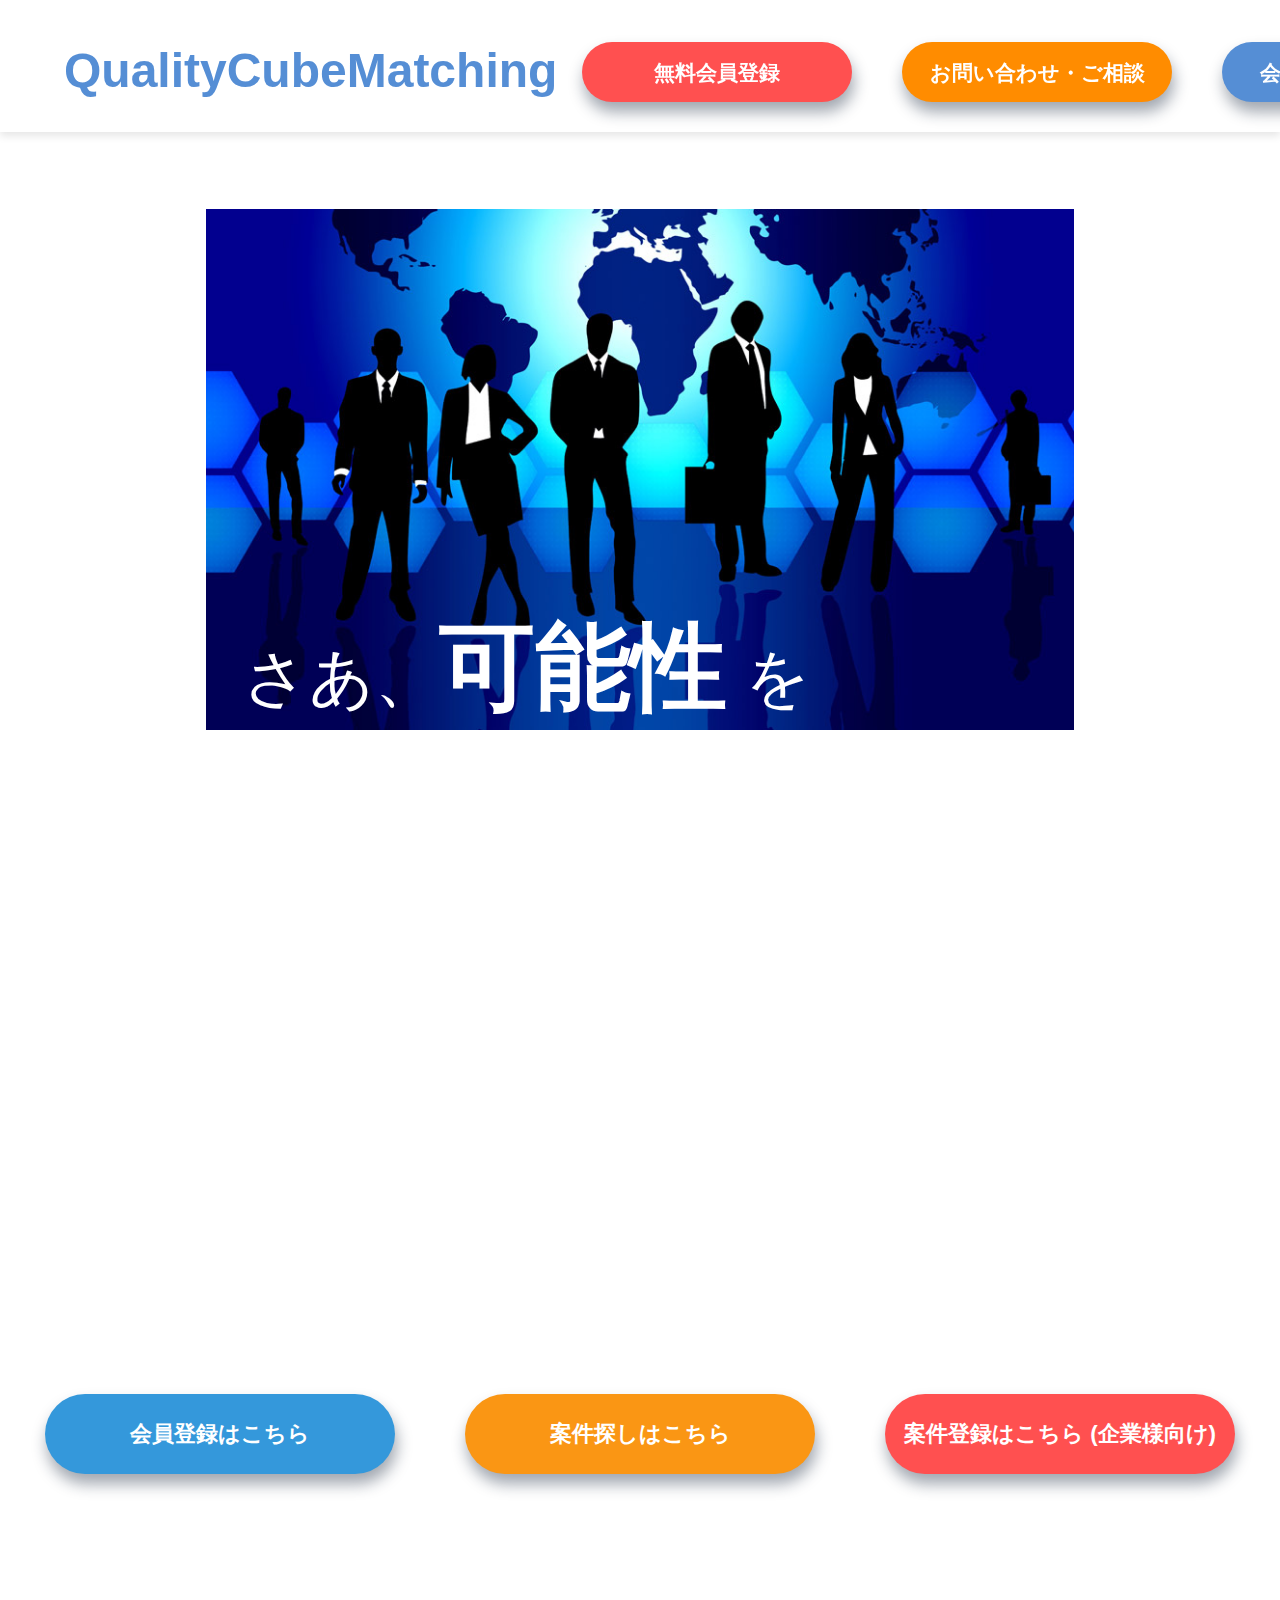
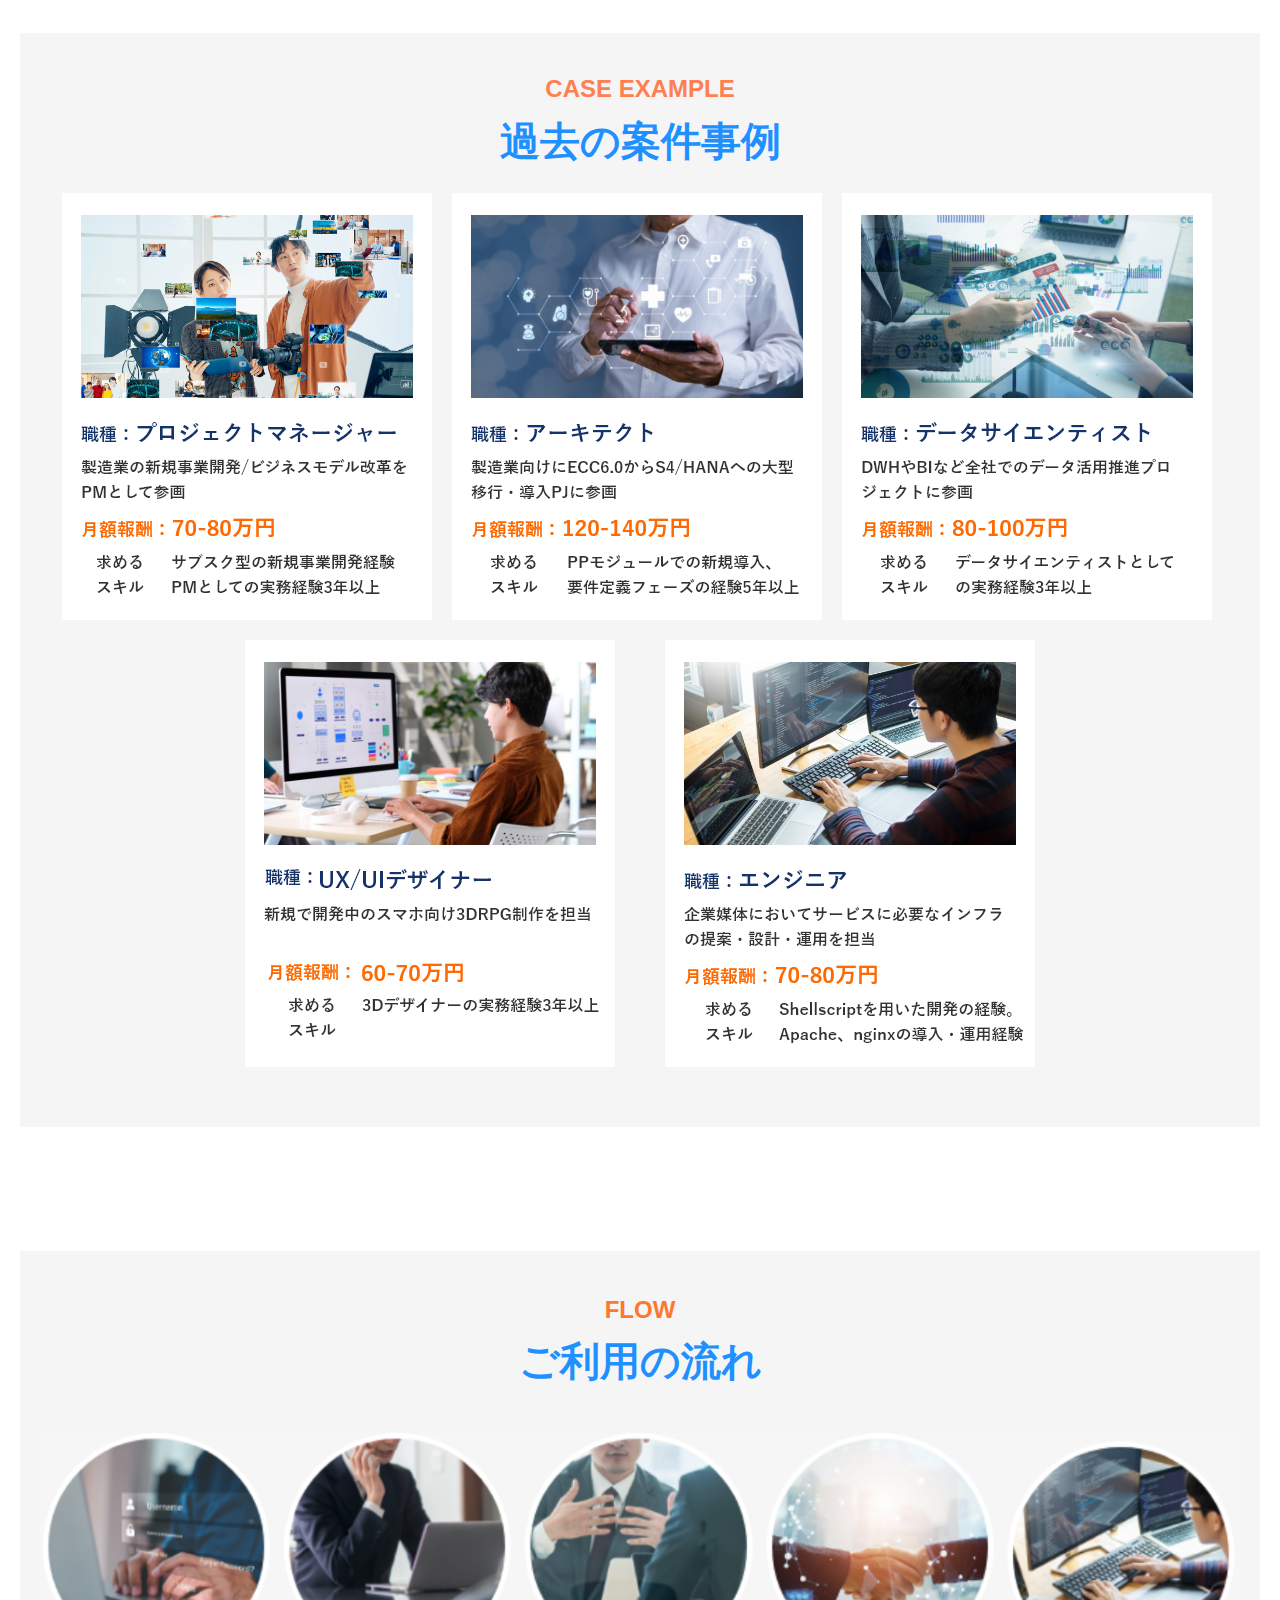
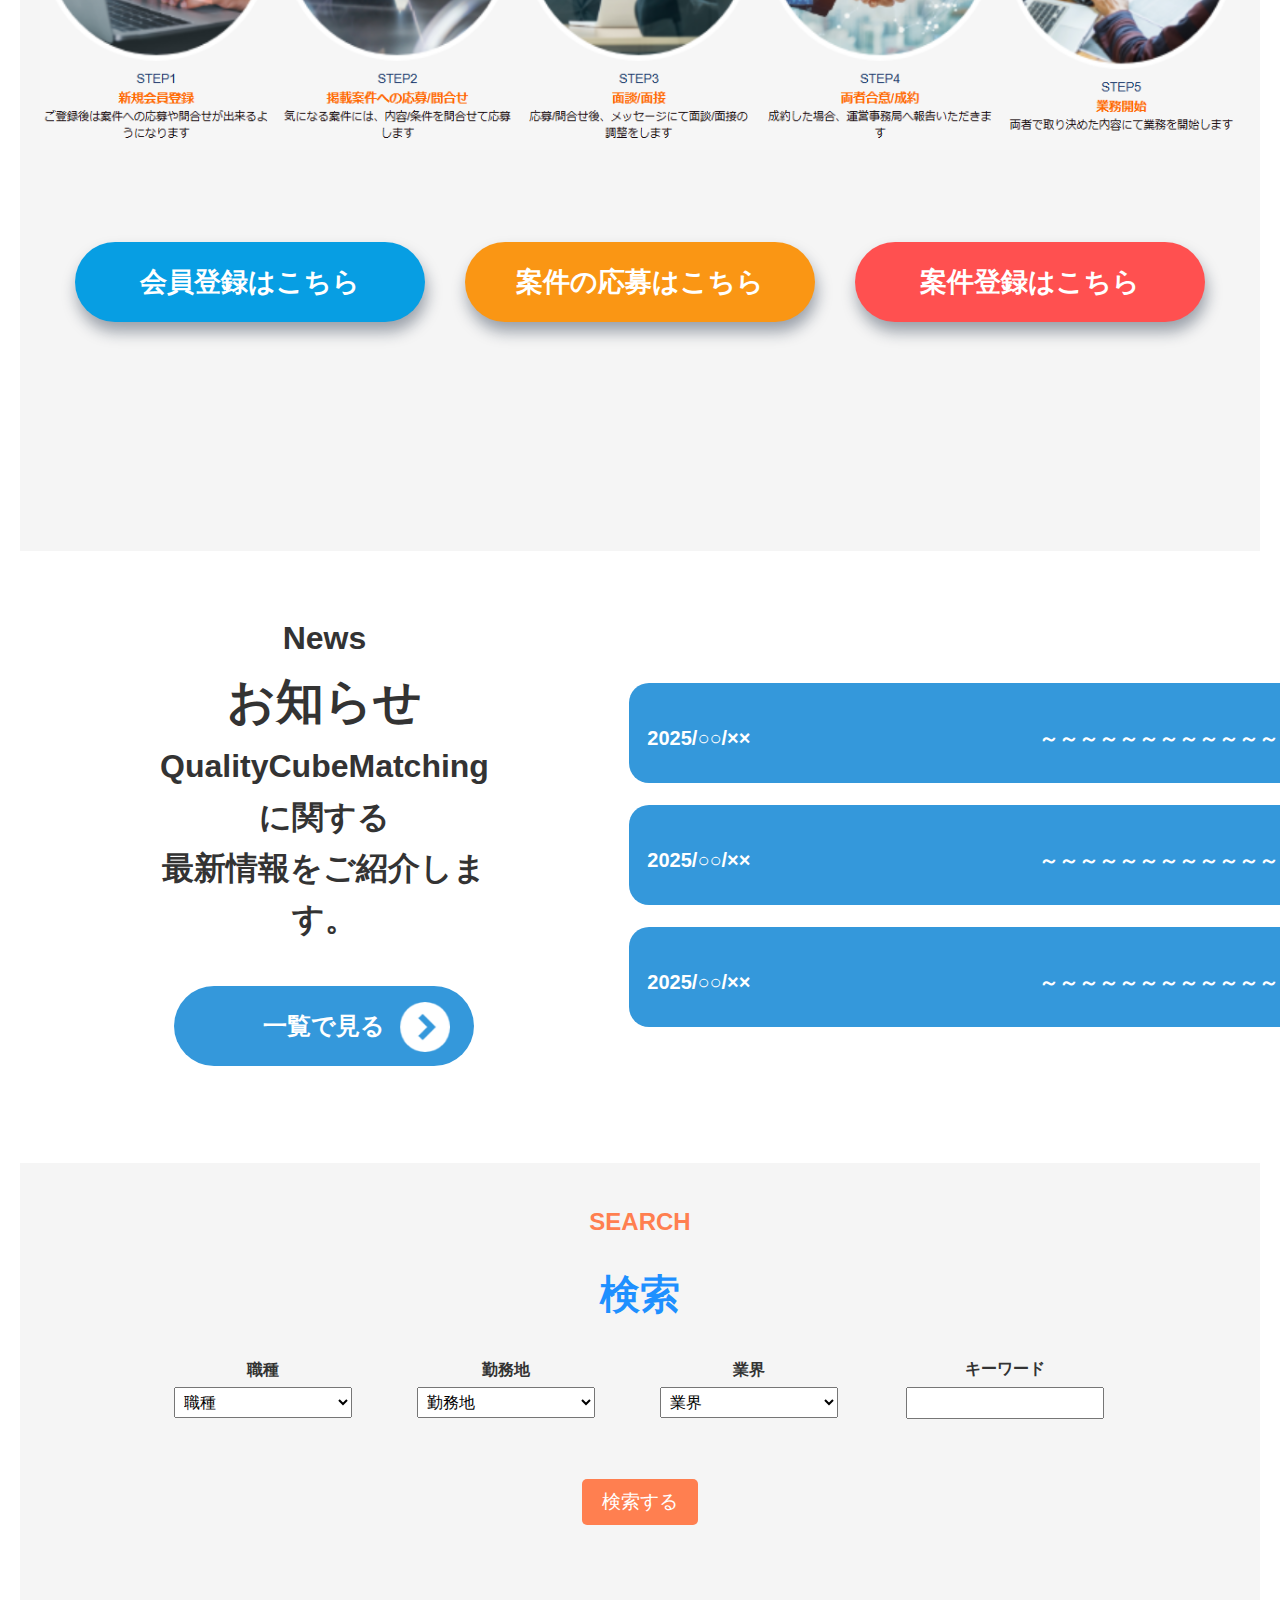
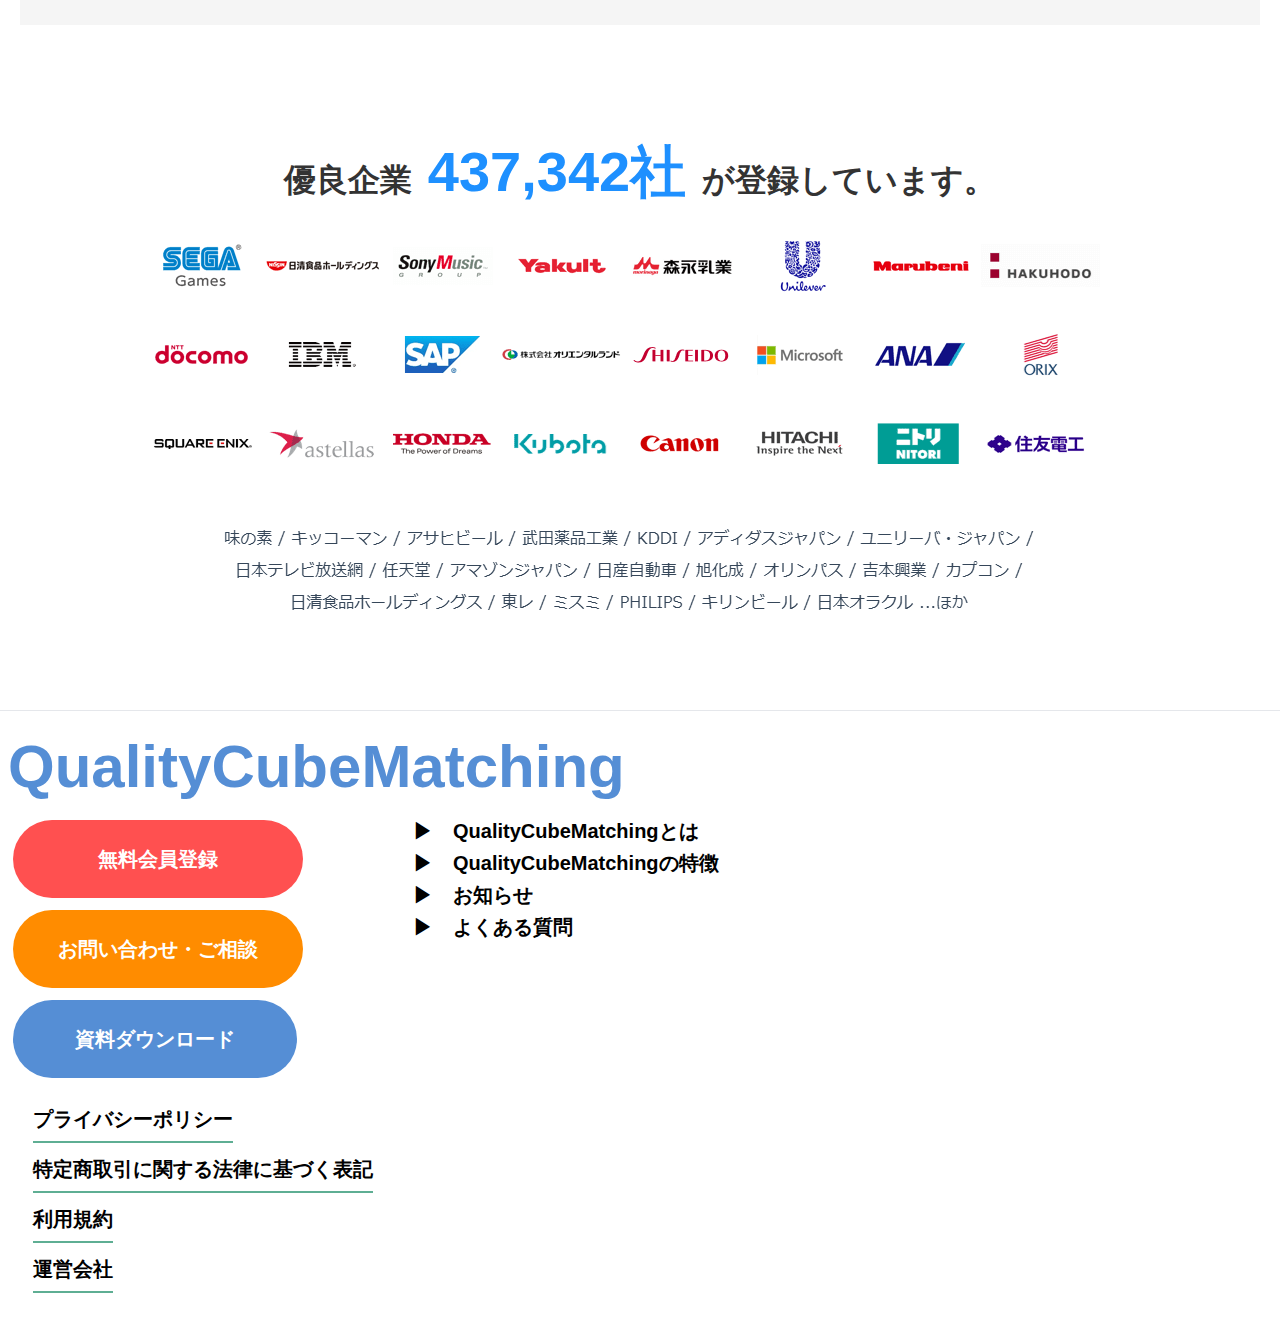
==== commit 2c3dc083: "Resolve merge conflicts" ====
--- a/index.html
+++ b/index.html
@@ -43,8 +43,11 @@
       <!-- ボタン -->
       <div class="button-container">
         <a href="#" class="members-create contact"><h1>会員登録はこちら</h1></a>
-        <a href="#" class="Consider contact"
-          ><h1>採用を検討中の企業様はこちら</h1></a
+        <a href="apply.html" class="search contact"
+          ><h1>案件探しはこちら</h1></a
+        >
+        <a href="company-registration.html" class="register contact"
+          ><h1>案件登録はこちら (企業様向け)</h1></a
         >
       </div>
 
@@ -74,9 +77,12 @@
             <img src="img/Flow.png" class="Flow-img" />
           </div>
           <div class="button3-container">
-            <a href="#" class="members case-create">企業・案件登録はこちら</a>
-            <a href="#" class="members apply-create"
-              >現在募集中案件の応募はこちら</a
+            <a href="#" class="members create">会員登録はこちら</a>
+            <a href="apply.html" class="members apply-create"
+              >案件の応募はこちら</a
+            >
+            <a href="company-registration.html" class="members case-create"
+              >案件登録はこちら</a
             >
           </div>
         </li>
@@ -208,7 +214,7 @@
         </li>
 
         <li>
-          <a href="#">
+          <a href="apply.html">
             <button type="submit" class="search-btn">検索する</button>
           </a>
         </li>
--- a/style.css
+++ b/style.css
@@ -111,17 +111,22 @@
 
 /* ボタンのスタイル */
 .linkbtn {
-  display: inline-block;
-  padding: 11px 30px;
-  font-weight: bold;
-  font-size: 14px;
+  padding: 15px 15px;
+  font-weight: bold;
   color: #fff;
   text-align: center;
-  margin: 0;
+  width: 270px;
+  height: 60px;
   border-radius: 100px;
   text-decoration: none;
   position: relative;
   transition: opacity 0.4s ease;
+  display: flex;
+  justify-content: center;
+  align-items: right;
+  font-size: 1.3rem;
+  margin: 10px;
+  box-shadow: 2px 10px 15px 0 rgba(19, 35, 58, 0.4);
 }
 
 .linkbtn:hover {
@@ -395,7 +400,7 @@
   background-size: 70%;
   background-position: 50% 10%;
   padding: 450px 10%;
-  margin-top: 0.1%;
+  margin-top: 0.8%;
   background-repeat: no-repeat;
 }
 
@@ -423,9 +428,10 @@
 
 .button-container {
   display: flex;
-  flex-direction: column; /* ボタンを縦に並べる */
-  align-items: center;
-  gap: 20px;
+  justify-content: center; /* 水平方向に中央揃え */
+  align-items: center;
+  margin-top: 3%;
+  gap: 50px;
 }
 
 .members-create {
@@ -436,8 +442,7 @@
   height: 80px;
   padding: 0;
   font-weight: 700;
-  font-color: #ffffff;
-  font-size: 1rem;
+  font-size: 0.7rem;
   text-align: center;
   margin: 10px;
   border-radius: 100px;
@@ -446,7 +451,6 @@
   transition: opacity 0.4s ease;
   box-shadow: 2px 10px 15px 0 rgba(19, 35, 58, 0.4);
   background-color: #3498db;
-  margin-top: -5%;
 }
 
 .members-create h1 {
@@ -469,7 +473,7 @@
   transform: translate(-50%, -50%);
 }
 
-.Consider {
+.search {
   display: flex;
   justify-content: center;
   align-items: center;
@@ -484,19 +488,19 @@
   text-decoration: none;
   position: relative;
   transition: opacity 0.4s ease;
-  margin-top: 2%;
+  background-color: #fa9614;
   box-shadow: 2px 10px 15px 0 rgba(19, 35, 58, 0.4);
 }
 
-.Consider h1 {
-  color: #000;
-}
-
-.Consider:hover {
+.search h1 {
+  color: #ffffff;
+}
+
+.search:hover {
   opacity: 0.8;
 }
 
-.Consider::after {
+.search::after {
   content: "";
   position: absolute;
   top: 50%;
@@ -508,37 +512,34 @@
   transform: translate(-50%, -50%); /* 中央に配置 */
 }
 
-.example2 {
-  display: inline-block;
-  padding: 15px 30px;
-  font-weight: bold;
-  font-size: 14px;
-  color: #fff;
+.register {
+  display: flex;
+  justify-content: center;
+  align-items: center;
+  width: 350px;
+  height: 80px;
+  padding: 0;
+  font-weight: 700;
+  font-size: 0.7rem;
   text-align: center;
   margin: 10px;
   border-radius: 100px;
   text-decoration: none;
   position: relative;
-  margin-top: 2%;
   transition: opacity 0.4s ease;
   box-shadow: 2px 10px 15px 0 rgba(19, 35, 58, 0.4);
-}
-
-.example2 h1 {
-  color: #fff; /* h1 タグ内のテキスト色を白に指定 */
-  margin: 0; /* 余計なマージンをリセット */
-  font-size: 2rem;
-}
-
-.example2:hover {
-  opacity: 0.8; /* ホバー時の透明度を下げる */
-}
-
-.example2.contact {
-  /* 特別なスタイルを追加しない場合は、このクラスは空のままでOK */
-}
-
-.example2::after {
+  background-color: #ff5050; /* 線の色を白に */
+}
+
+.register h1 {
+  color: #ffffff;
+}
+
+.register:hover {
+  opacity: 0.8;
+}
+
+.register::after {
   content: "";
   position: absolute;
   top: 50%;
@@ -696,7 +697,7 @@
   list-style: none;
   padding: 0;
   width: 100%;
-  height: 800px;
+  height: 900px;
   margin-top: 10%;
   margin-bottom: 40px;
   background-color: #f5f5f5;
@@ -726,17 +727,23 @@
 }
 
 .members {
-  display: inline-block;
-  padding: 20px 40px;
-  font-weight: bold;
-  font-size: 20px;
-  color: #fff;
+  display: flex;
+  justify-content: center;
+  align-items: center;
+  width: 350px;
+  height: 80px;
+  padding: 0;
+  font-weight: bold;
+  font-size: 1.7rem;
   text-align: center;
   margin: 10px;
   border-radius: 100px;
   text-decoration: none;
   position: relative;
   transition: opacity 0.4s ease;
+  background-color: #ffb715;
+  box-shadow: 2px 10px 15px 0 rgba(19, 35, 58, 0.4);
+  color: #ffffff;
 }
 
 .members:hover {
@@ -748,11 +755,11 @@
 }
 
 .members.case-create {
+  background: #ff5050;
+}
+
+.members.apply-create {
   background: #fa9614;
-}
-
-.members.apply-create {
-  background: rgb(35, 250, 20);
 }
 
 .members::after {
@@ -762,7 +769,6 @@
   left: 50%;
   width: 0%;
   height: 2px;
-  background-color: #fff;
   transition: width 0.4s ease;
   transform: translate(-50%, -50%);
 }
@@ -1186,10 +1192,6 @@
   margin-left: 7%;
 }
 
-/* .apply-button:hover {
-  background-color: #0056b3;
-} */
-
 /* 応募完了 */
 .apply-success {
   list-style: none;
@@ -1382,25 +1384,23 @@
 
 /* <----------------お問い合わせセクション------------------> */
 .contact-form-section {
-  background-color: #f9f9f9;
   margin-top: 3%;
   padding: 40px;
   border-radius: 8px;
-  box-shadow: 0 2px 10px rgba(0, 0, 0, 0.1);
   margin-bottom: 40px;
 }
 
 .contact-form-section h2 {
   text-align: center;
-  font-size: 2em;
-  margin-bottom: 20px;
+  font-size: 3rem;
+  /* margin-bottom: 20px; */
 }
 
 .contact-form {
   display: flex;
   flex-direction: column;
   gap: 20px;
-  max-width: 800px;
+  max-width: 500px;
   margin: 0 auto;
 }
 
@@ -1415,7 +1415,6 @@
   color: #333;
 }
 
-/* 入力 */
 .form-group input,
 .form-group textarea {
   padding: 12px;
@@ -1432,12 +1431,13 @@
 
 .submit-btn {
   background-color: #007bff;
-  color: white;
+  color: #ffffff;
   padding: 12px 20px;
-  font-size: 1.2em;
+  font-size: 1.2rem;
   border: none;
   border-radius: 5px;
   cursor: pointer;
+  margin-right: 10%;
   transition: background-color 0.3s ease;
   align-self: center;
 }
@@ -1457,11 +1457,12 @@
 .company-info {
   padding: 40px;
   border-radius: 8px;
+  text-align: left;
 }
 
 .company-info h2 {
-  text-align: center;
-  font-size: 2em;
+  text-align: left;
+  font-size: 3rem;
   margin-bottom: 20px;
 }
 
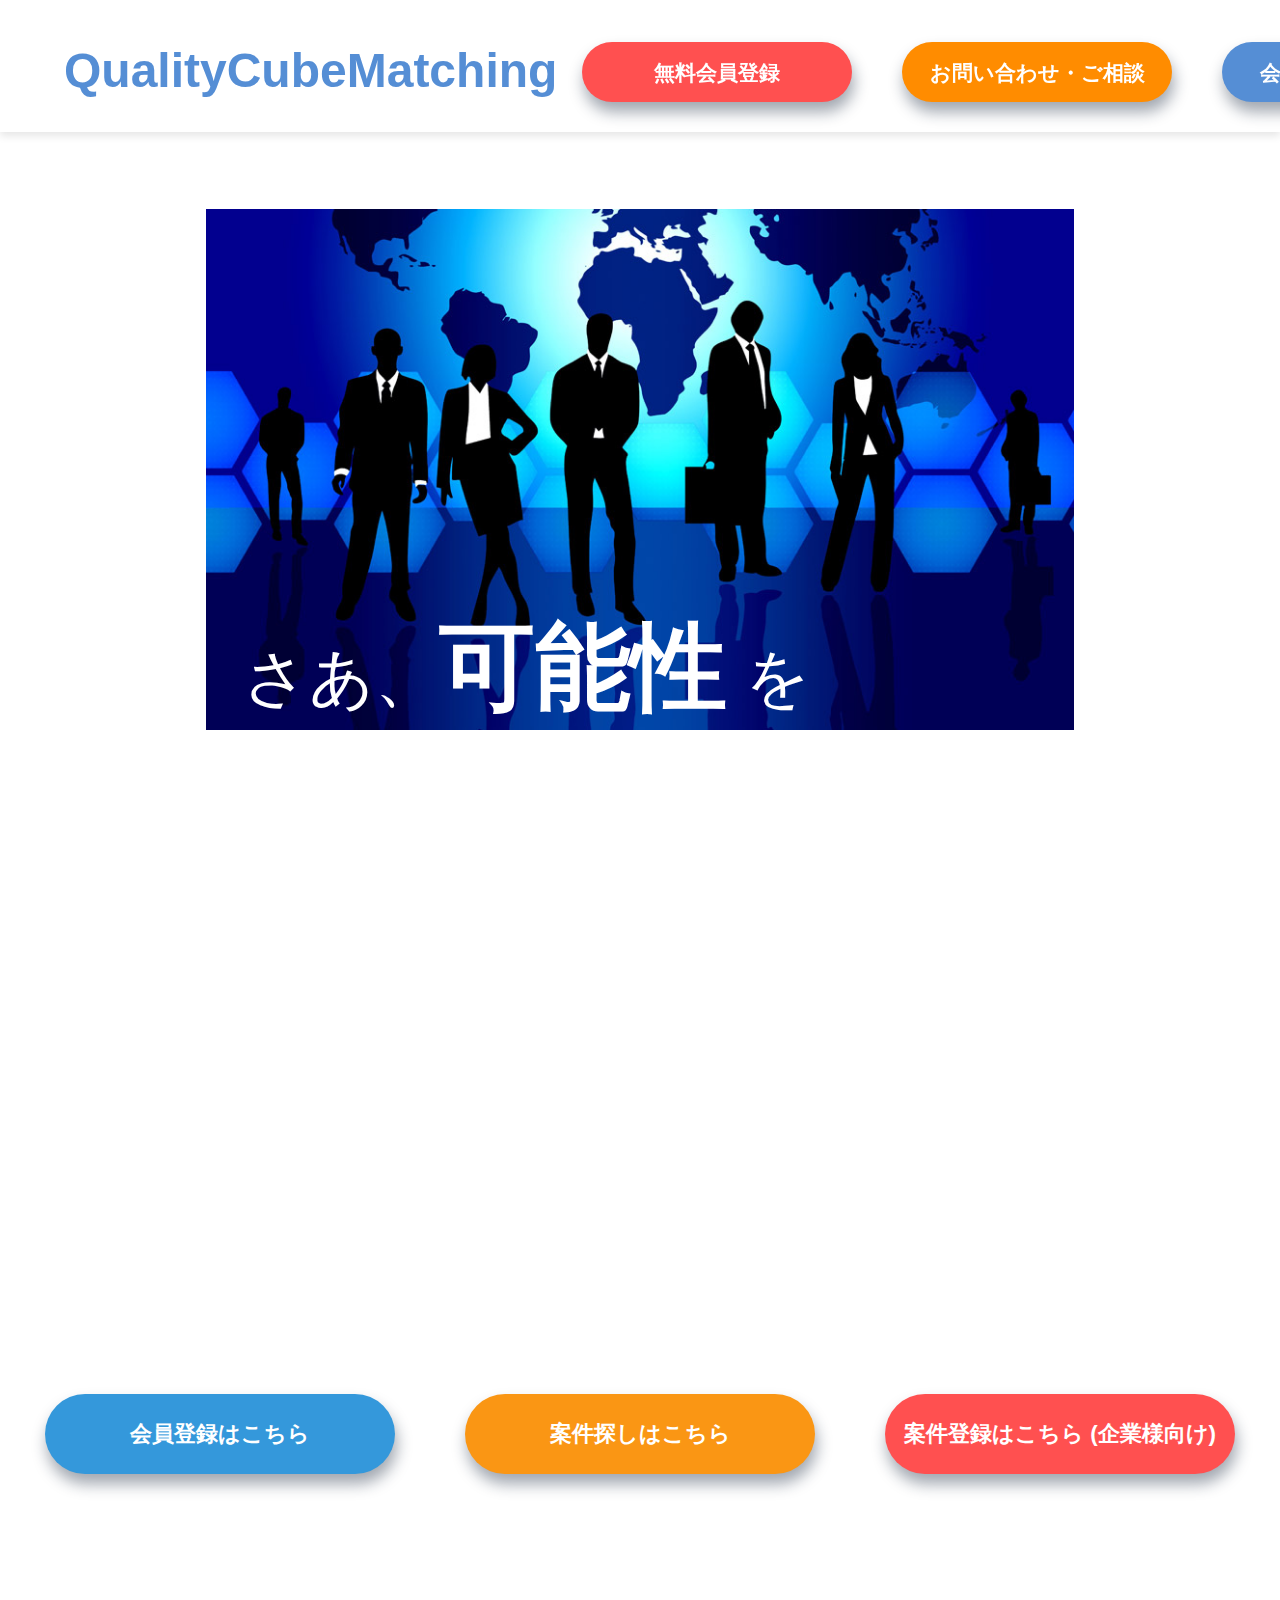
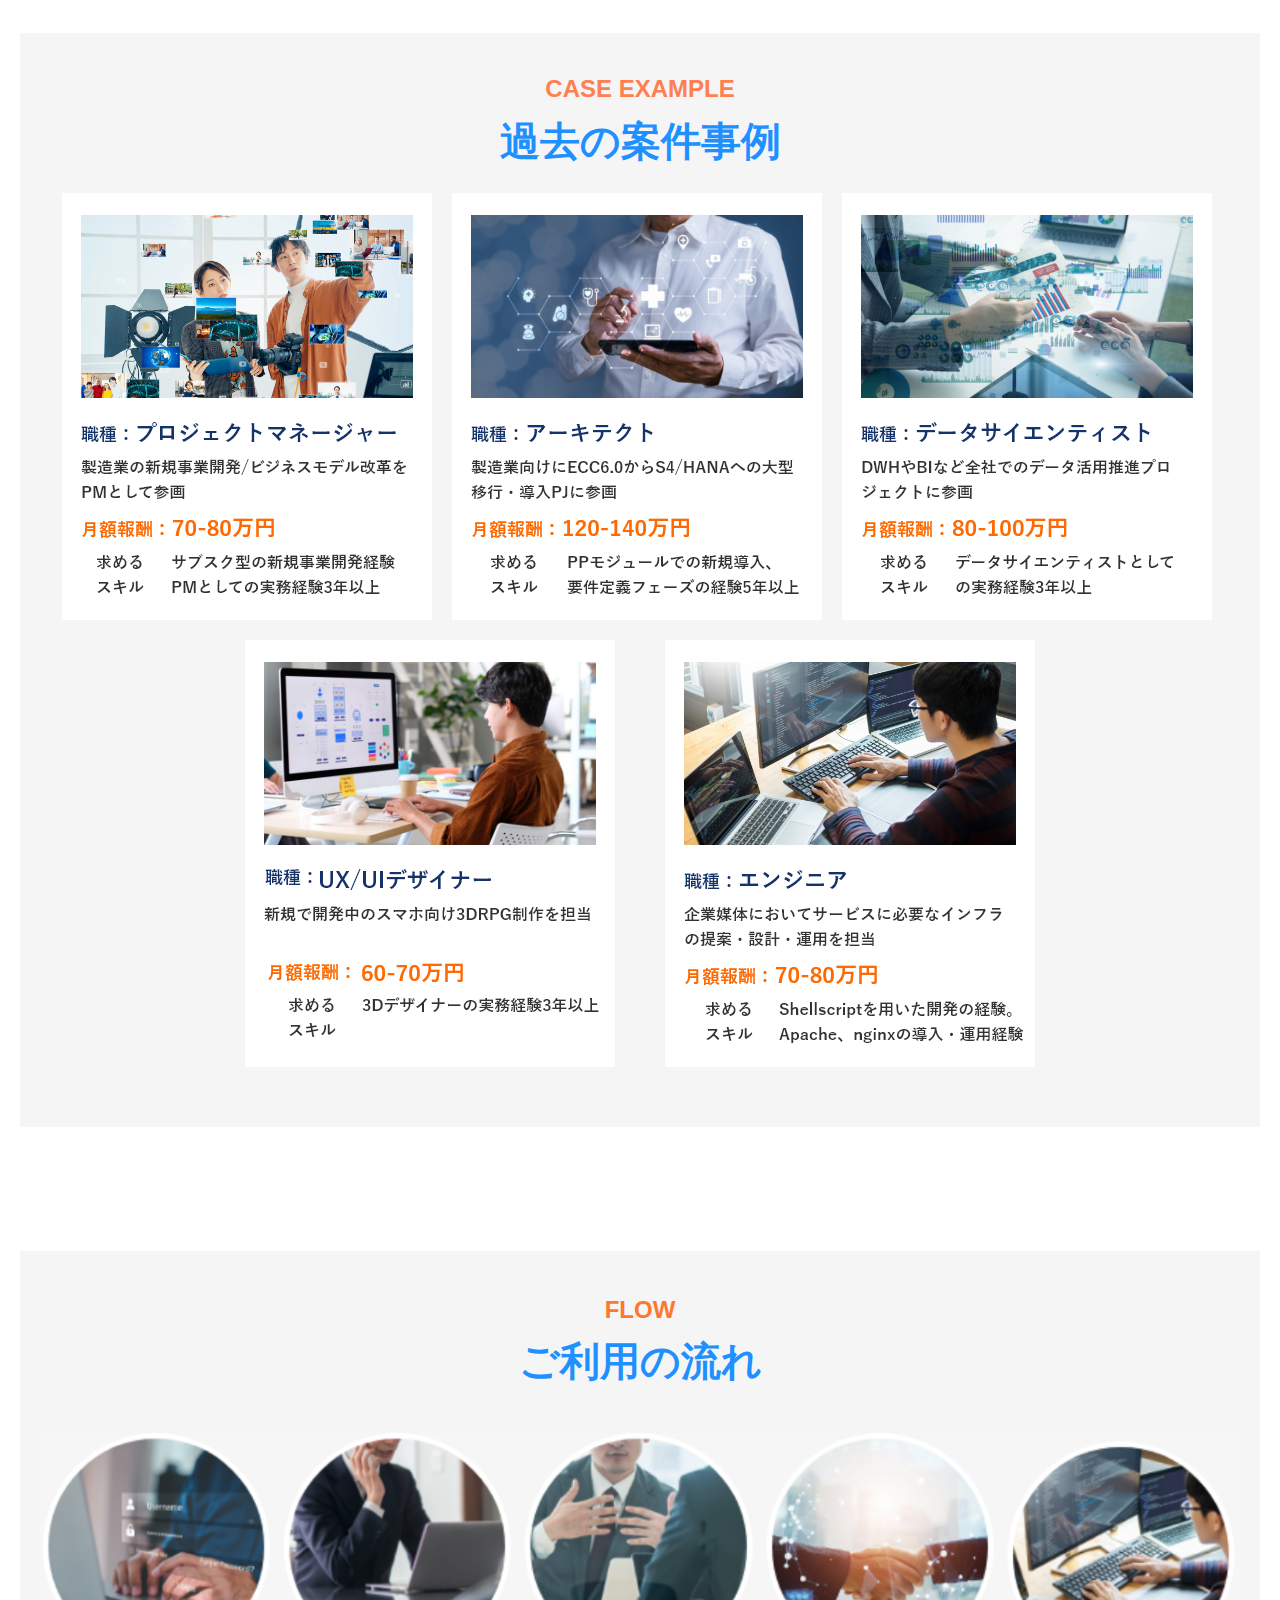
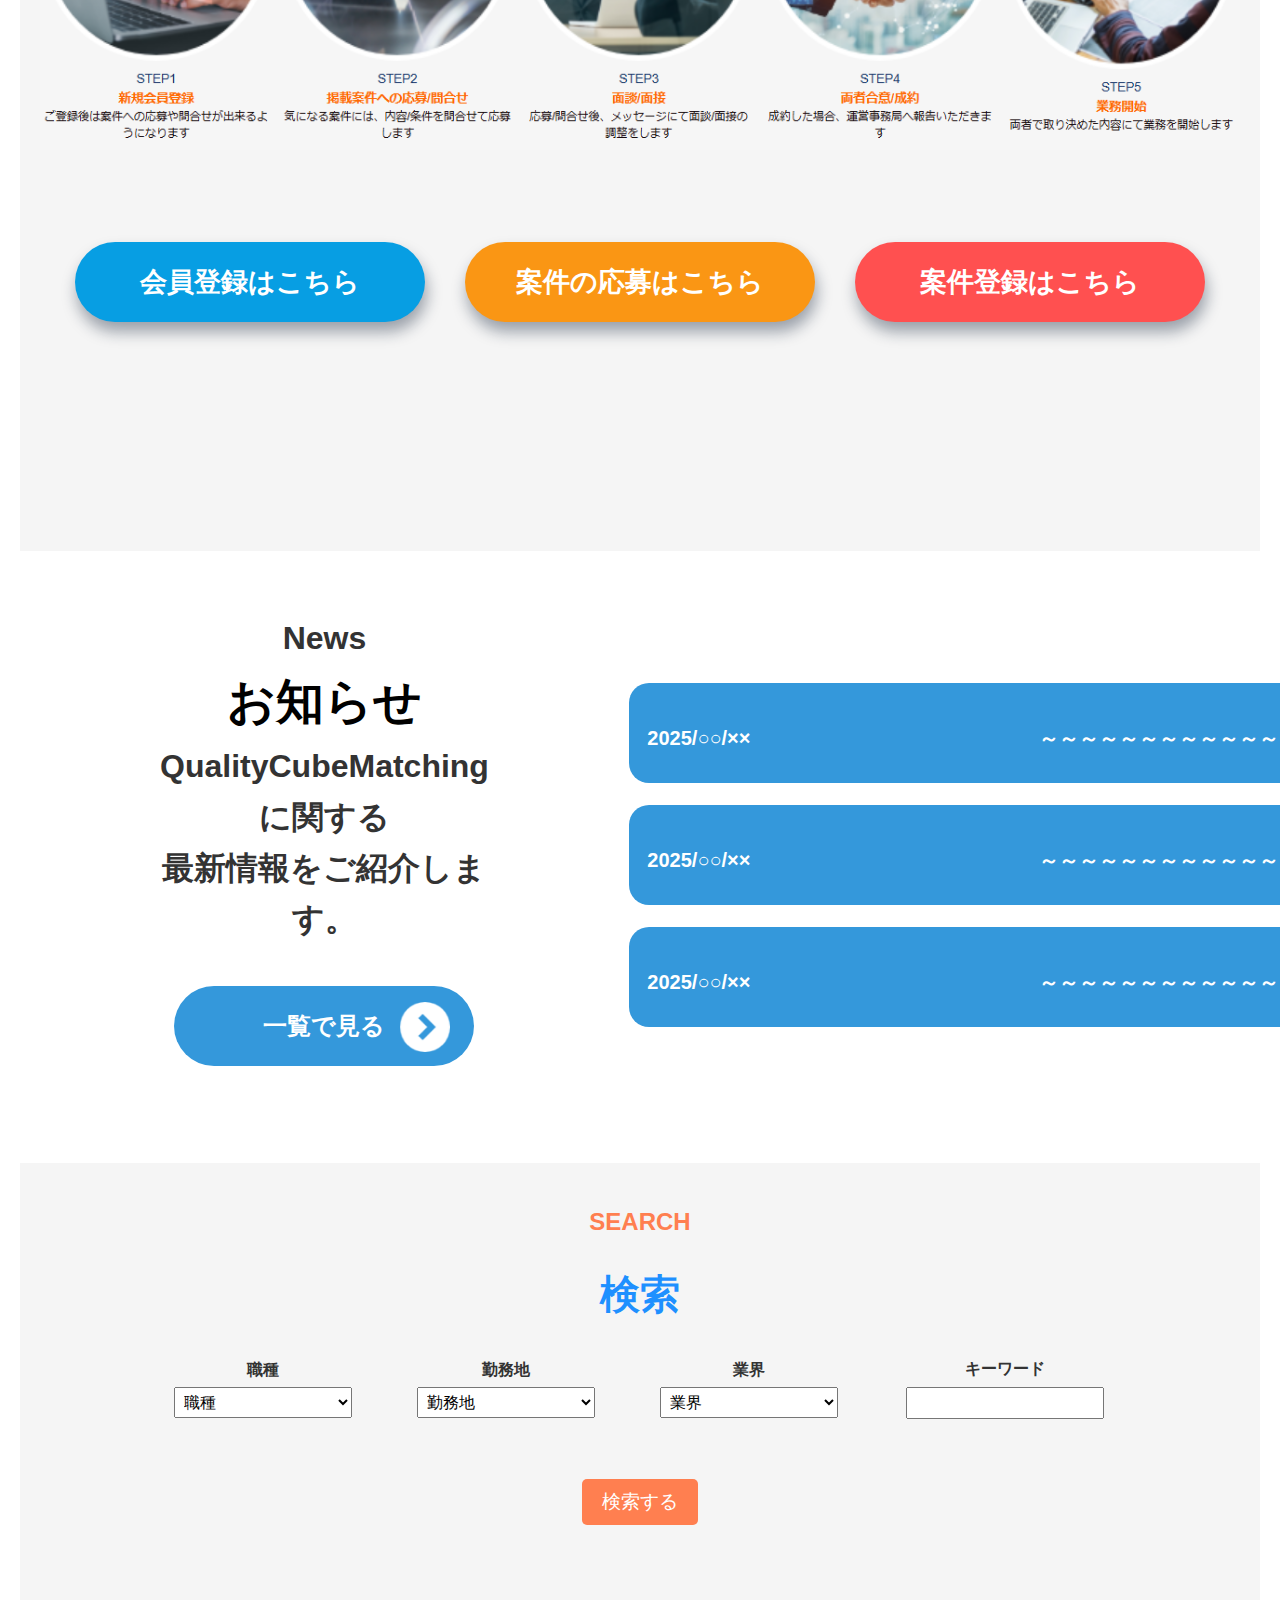
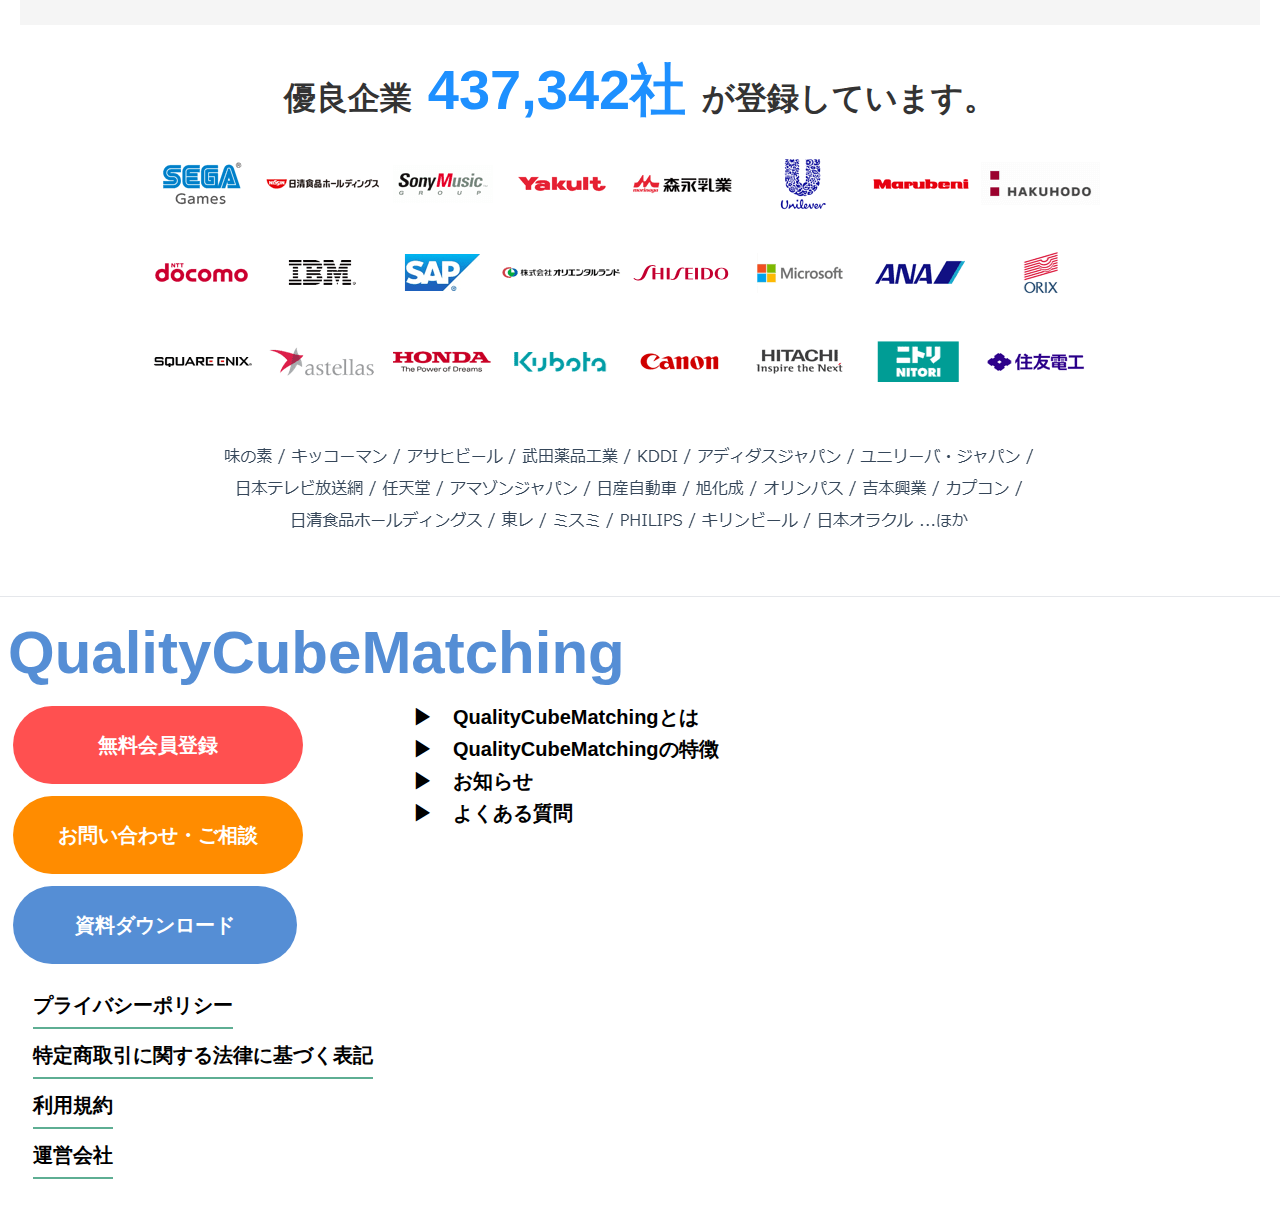
==== commit adb8a0d8: "Resolve merge conflicts" ====
--- a/index.html
+++ b/index.html
@@ -100,7 +100,7 @@
           <div class="details-button3">
             <a class="details-text3">
               <h1>一覧で見る</h1>
-              <img src="img/btn.png" alt="Icon" class="icon1" />
+              <img src="img/btn.png" class="icon1" />
             </a>
           </div>
         </div>
@@ -110,7 +110,7 @@
               <p class="date">2025/○○/××</p>
               <p class="title">
                 ～～～～～～～～～～～～～～～～～～
-                <img src="img/btn.png" alt="Icon" class="icon" />
+                <img src="img/btn.png" class="icon" />
               </p>
             </a>
           </li>
@@ -119,7 +119,7 @@
               <p class="date">2025/○○/××</p>
               <p class="title">
                 ～～～～～～～～～～～～～～～～～～
-                <img src="img/btn.png" alt="Icon" class="icon" />
+                <img src="img/btn.png" class="icon" />
               </p>
             </a>
           </li>
@@ -128,7 +128,7 @@
               <p class="date">2025/○○/××</p>
               <p class="title">
                 ～～～～～～～～～～～～～～～～～～
-                <img src="img/btn.png" alt="Icon" class="icon" />
+                <img src="img/btn.png" class="icon" />
               </p>
             </a>
           </li>
--- a/style.css
+++ b/style.css
@@ -35,7 +35,7 @@
   color: #333;
 }
 
-/* ヘッダーのスタイル */
+/* <-------------------ヘッダー-----------------------> */
 header {
   background-color: #fff;
   color: #558ed5;
@@ -157,7 +157,7 @@
   transform: translate(-50%, -50%);
 }
 
-/* フッターのスタイル */
+/* <--------------------フッター----------------------------> */
 footer {
   padding: 0.5rem;
   font-size: 15px;
@@ -328,53 +328,7 @@
   padding-left: 0;
 }
 
-/*<------フローティングボタン1-----> */
-.fb {
-  font-weight: bold;
-  position: fixed;
-  right: 0px;
-  top: 48.1%;
-  transform: translateY(-50%);
-  width: 60px;
-  height: 250px;
-  background-color: #66cdaa;
-  color: #ffffff;
-  display: flex;
-  justify-content: center;
-  align-items: center;
-  font-size: 20px;
-  border-radius: 8px;
-  box-shadow: 0 4px 8px rgba(0, 0, 0, 0.2);
-  text-decoration: none;
-  transition: background-color 0.3s ease;
-  writing-mode: vertical-rl;
-  z-index: 9999;
-}
-
-/*<------フローティングボタン2--------> */
-.fb2 {
-  font-weight: bold;
-  position: fixed;
-  right: 0px;
-  top: 74.7%;
-  transform: translateY(-50%);
-  width: 60px;
-  height: 250px;
-  background-color: #ff5050;
-  color: #ffffff;
-  display: flex;
-  justify-content: center;
-  align-items: center;
-  font-size: 20px;
-  border-radius: 8px;
-  box-shadow: 0 4px 8px rgba(0, 0, 0, 0.2);
-  text-decoration: none;
-  transition: background-color 0.3s ease;
-  writing-mode: vertical-rl;
-  z-index: 9999;
-}
-
-/* <-----------トップ画面-----------------> */
+/* <----------------------------トップ画面------------------------------> */
 
 /* メインビジュアル */
 main {
@@ -382,20 +336,11 @@
   text-align: center;
 }
 
-/* main {
-  max-width: 1500px;  フォームの最大幅を指定 */
-/* margin: 0 auto; フォームを中央に配置 
-  padding: 20px;
-  display: flex;
-  flex-direction: column; 縦方向に並べる 
-  align-items: center; 中央揃え
-}  */
-
 .main-visual {
   background-image: url("img/Top.png");
   text-align: center;
   display: flex;
-  justify-content: flex-start; /* 水平方向で左揃え */
+  justify-content: flex-start;
   align-items: center; /* 垂直方向で中央揃え */
   background-size: 70%;
   background-position: 50% 10%;
@@ -505,11 +450,11 @@
   position: absolute;
   top: 50%;
   left: 50%;
-  width: 0%; /* 最初は幅が0 */
+  width: 0%;
   height: 2px;
-  background-color: #fff; /* 線の色を白に */
+  background-color: #fff;
   transition: width 0.4s ease;
-  transform: translate(-50%, -50%); /* 中央に配置 */
+  transform: translate(-50%, -50%);
 }
 
 .register {
@@ -528,7 +473,7 @@
   position: relative;
   transition: opacity 0.4s ease;
   box-shadow: 2px 10px 15px 0 rgba(19, 35, 58, 0.4);
-  background-color: #ff5050; /* 線の色を白に */
+  background-color: #ff5050;
 }
 
 .register h1 {
@@ -544,11 +489,11 @@
   position: absolute;
   top: 50%;
   left: 50%;
-  width: 0%; /* 最初は幅が0 */
+  width: 0%;
   height: 2px;
-  background-color: #fff; /* 線の色を白に */
+  background-color: #fff;
   transition: width 0.4s ease;
-  transform: translate(-50%, -50%); /* 中央に配置 */
+  transform: translate(-50%, -50%);
 }
 
 /* 過去の案件事例 */
@@ -580,13 +525,13 @@
 
 .caseexample-item {
   text-align: center;
-  padding-bottom: 20px; /* 画像下にスペースを追加 */
+  padding-bottom: 20px;
 }
 
 .image-row {
   display: flex;
   justify-content: center;
-  margin-bottom: 20px; /* 画像行間の間隔 */
+  margin-bottom: 20px;
 }
 
 .image-row img {
@@ -596,16 +541,16 @@
 }
 
 .image-row:nth-child(2) img {
-  margin: 0 20px; /* 2行目の画像間の間隔を広げる */
+  margin: 0 20px;
 }
 
 .image-row:nth-child(2) {
-  margin-bottom: 40px; /* 2行目の画像下に追加の隙間 */
+  margin-bottom: 40px;
 }
 
 .caseexample-item {
-  background-color: #f5f5f5; /* 背景色をアイテムに適用 */
-  padding-bottom: 20px; /* 画像の下に余白を追加 */
+  background-color: #f5f5f5;
+  padding-bottom: 20px;
 }
 
 .Number-of-companies {
@@ -624,10 +569,10 @@
 }
 
 .human-resources-img {
-  display: block; /* 画像をブロック要素として扱う */
-  margin: 0 auto; /* 左右中央に配置 */
-  width: 70%; /* 幅を50%に設定 */
-  height: auto; /* 高さを自動で調整 */
+  display: block;
+  margin: 0 auto;
+  width: 70%;
+  height: auto;
 }
 
 .example {
@@ -676,11 +621,11 @@
   display: flex;
   justify-content: center;
   gap: 20px;
-  margin-bottom: 5%; /* フッターとの間隔を追加 */
+  margin-bottom: 5%;
   margin-top: 5%;
 }
 
-/* <------------ご利用の流れ------------------> */
+/* <----------------------------ご利用の流れ-----------------------------------> */
 .Flow-row {
   display: flex;
   justify-content: center;
@@ -777,39 +722,23 @@
   display: flex;
   justify-content: center;
   gap: 20px;
-  margin-bottom: 5%; /* フッターとの間隔を追加 */
+  margin-bottom: 5%;
   margin-top: 5%;
 }
 
-/* <--------------お知らせ--------------------> */
+/* <--------------------------お知らせ-------------------------------------> */
 .news {
   display: flex;
   align-items: center;
   justify-content: space-between;
   margin-top: 5%;
-  position: relative; /* 擬似要素のために必要 */
+  position: relative;
 }
 
 .news h2 {
   font-size: 3rem;
   /* position: relative; 擬似要素を正しく表示させるために必要 */
 }
-
-/* .news h2::before {
-  position: absolute;
-  bottom: 65%;
-  width: 9%;
-  height: 25px;
-  transform: skew(-45deg);
-  background-image: repeating-linear-gradient(
-    90deg,
-    rgb(168, 232, 210),
-    rgb(168, 232, 210) 10px,
-    rgba(0, 0, 0, 0) 10px
-  );
-  content: "";
-  z-index: -1; 
-} */
 
 .news h1,
 .news h2,
@@ -869,15 +798,6 @@
   margin-top: 4%;
 }
 
-/* .news-list .item .title img {
-  width: 50px;
-  height: 50px;
-  position: absolute;
-  top: 50%;
-  right: 40px;
-  transform: translateY(-50%);
-} */
-
 .details-button3 {
   display: flex;
   flex-direction: column;
@@ -918,8 +838,8 @@
   margin: 0;
   font-size: 1.5rem;
 }
-
-/* <---------------登録企業-------------------> */
+-
+/* <-----------------------------------登録企業----------------------------> */
 .company-registered {
   margin-top: 5%;
   display: flex;
@@ -930,7 +850,7 @@
   padding: 40px 0;
 }
 
-/* <---------検索------------------> */
+/* <-----------------------------検索-----------------------------------------> */
 .dropdown {
   display: flex;
   flex-direction: column;
@@ -1048,22 +968,20 @@
   align-items: center;
 }
 
-/* ボタンを中央に配置するためのスタイル */
 .filter-container > li:last-child {
-  width: 100%; /* 最後のアイテム（検索ボタン）は全幅に */
-  display: flex;
-  justify-content: center; /* 中央揃え */
+  width: 100%;
+  display: flex;
+  justify-content: center;
 }
 
 /* <----------------------登録案件詳細(SE)-----------------------> */
-
 .job-details {
   margin-top: 5%;
 }
 
 .job-details h2 {
   font-size: 3rem;
-  text-align: center; /* h2タグを中央揃え */
+  text-align: center;
   margin-bottom: 20px;
   font-weight: bold;
   color: #000000;
@@ -1072,12 +990,11 @@
 .job-details h1 {
   font-size: 2.5em;
   margin-bottom: 20px;
-  text-align: center; /* 中央揃え */
+  text-align: center;
   font-weight: bold;
   color: #000000;
 }
 
-/* job-infoのラップ */
 .job-info {
   display: flex;
   align-items: flex-start;
@@ -1176,7 +1093,6 @@
   resize: vertical;
 }
 
-/* 応募ボタン */
 .apply-button {
   background-color: #007bff;
   color: white;
@@ -1186,9 +1102,9 @@
   border-radius: 5px;
   cursor: pointer;
   transition: background-color 0.3s;
-  width: 80%; /* ボタンの幅をフォーム幅に合わせる */
+  width: 80%;
   margin-top: 20px;
-  display: block; /* ボタンをブロック要素として表示 */
+  display: block;
   margin-left: 7%;
 }
 
@@ -1196,10 +1112,10 @@
 .apply-success {
   list-style: none;
   padding: 0;
-  margin-top: -1%; /* 上部の隙間 */
-  margin-bottom: 40px; /* フッターとの隙間を調整 */
-  margin-bottom: 5%; /* フッターとの隙間を調整 */
-  padding-bottom: 40px; /* 画像下にスペースを追加 */
+  margin-top: 5%;
+  margin-bottom: 40px;
+  margin-bottom: 5%;
+  padding-bottom: 40px;
   width: 100%;
 }
 
@@ -1218,7 +1134,7 @@
   text-align: center;
 }
 
-/* 応募内容セクション */
+/* <-------------------------応募内容確認画面------------------------> */
 .application-details h2 {
   font-size: 1.8em;
   color: #333;
@@ -1269,119 +1185,6 @@
   color: #fff;
 }
 
-/* FAQセクション */
-/* .faq-section {
-  margin-top: 40px;
-}
-
-.faq-section h2 {
-  text-align: center;
-  font-size: 2.5rem;
-  margin-bottom: 30px;
-}
-
-.faq-list {
-  display: flex;
-  flex-direction: column;
-  gap: 20px;
-}
-
-.faq-item {
-  background-color: #fff;
-  padding: 20px;
-  border-radius: 5px;
-  box-shadow: 0px 4px 8px rgba(0, 0, 0, 0.1);
-}
-
-.question {
-  font-size: 1.2rem;
-  font-weight: bold;
-}
-
-.answer {
-  margin-top: 10px;
-  font-size: 1rem;
-  color: #666;
-} */
-
-/* 講師・運営への質問フォーム */
-/* .question-form-section {
-  margin-top: 60px;
-  margin-bottom: 60px; 
-  display: flex;
-  flex-direction: column;
-  align-items: center;
-  justify-content: center;
-}
-
-.question-form-section h2 {
-  text-align: center;
-  font-size: 2.5rem;
-  margin-bottom: 30px;
-}
-
-.question-form {
-  width: 60%;
-  margin: 0 auto;
-  background-color: #fff;
-  padding: 40px;
-  border-radius: 8px;
-  box-shadow: 0px 4px 8px rgba(0, 0, 0, 0.1);
-}
-
-.form-group {
-  margin-bottom: 20px;
-}
-
-label {
-  display: block;
-  font-size: 1.1rem;
-  margin-bottom: 5px;
-}
-
-input,
-textarea {
-  width: 100%;
-  padding: 12px;
-  font-size: 1rem;
-  border-radius: 5px;
-  border: 1px solid #ccc;
-}
-
-textarea {
-  resize: vertical;
-}
-
-.submit-btn {
-  background-color: #1e90ff;
-  color: white;
-  padding: 12px 30px;
-  border: none;
-  border-radius: 5px;
-  cursor: pointer;
-  font-size: 1.2rem; */
-/* margin-top: 20px; 
-  display: block;
-  margin-left: auto;
-  margin-right: auto; 
-}
-
-.submit-btn:hover {
-  background-color: #ffcc00;
-}
-
-.question-form-section p {
-  font-size: 1.2rem;
-  color: #666;
-  margin-bottom: 20px;
-}
-
-.question-form p {
-  text-align: center;
-  font-size: 1.1rem;
-  margin-top: 10px; 
-} */
-
 /* <----------------お問い合わせセクション------------------> */
 .contact-form-section {
   margin-top: 3%;
@@ -1393,7 +1196,6 @@
 .contact-form-section h2 {
   text-align: center;
   font-size: 3rem;
-  /* margin-bottom: 20px; */
 }
 
 .contact-form {
@@ -1446,14 +1248,12 @@
   background-color: #0056b3;
 }
 
-/* 確認用 */
 .contact-form p {
   text-align: center;
   font-size: 1.1em;
   color: #555;
 }
-
-/* 会社情報セクション */
+/* 会社情報*/
 .company-info {
   padding: 40px;
   border-radius: 8px;
@@ -1479,3 +1279,164 @@
 .company-info li strong {
   color: #333;
 }
+
+/* <----------------------企業向け案件登録画面-----------------------> */
+.job-container {
+  margin: 0 auto;
+  padding: 20px;
+  background-color: #ffffff;
+  margin-top: 50px;
+}
+
+h2 {
+  text-align: center;
+  color: #000000;
+  font-size: 3rem;
+  margin-bottom: 20px;
+}
+
+/* 案件名 */
+.job-form {
+  margin-top: 5%;
+  display: flex;
+  flex-direction: column;
+}
+
+.job-form-group1 {
+  margin-bottom: 15px;
+}
+.job-form-group1 label {
+  font-size: 2rem;
+  font-weight: bold;
+  color: #000000;
+}
+.job-form-group1 input {
+  width: 40%;
+  padding: 1%;
+  margin-top: 5px;
+  font-size: 20px;
+  border: 1px solid #ccc;
+  border-radius: 4px;
+  box-sizing: border-box;
+}
+
+/* 仕事内容 */
+.job-form-group2 {
+  margin-top: 2%;
+  margin-bottom: 15px;
+}
+.job-form-group2 label {
+  font-size: 2rem;
+  font-weight: bold;
+  color: #000000;
+}
+.job-form-group2 textarea {
+  height: 120px;
+  width: 40%;
+  padding: 1%;
+  margin-top: 5px;
+  font-size: 20px;
+  border-radius: 4px;
+  margin-right: 1%;
+}
+
+/* 希望スキル */
+.job-form-group3 {
+  margin-top: 2%;
+  margin-bottom: 15px;
+}
+.job-form-group3 label {
+  font-size: 2rem;
+  font-weight: bold;
+  color: #000000;
+}
+.job-form-group3 input {
+  width: 40%;
+  padding: 1%;
+  margin-top: 5px;
+  font-size: 20px;
+  border: 1px solid #ccc;
+  border-radius: 4px;
+  box-sizing: border-box;
+  margin-right: 5%;
+}
+
+/* 勤務地 */
+.job-form-group4 {
+  margin-top: 2%;
+  margin-bottom: 15px;
+}
+.job-form-group4 label {
+  font-size: 2rem;
+  font-weight: bold;
+  color: #000000;
+}
+.job-form-group4 input {
+  width: 10%;
+  padding: 1%;
+  margin-top: 5px;
+  font-size: 20px;
+  border: 1px solid #ccc;
+  border-radius: 4px;
+  box-sizing: border-box;
+  margin-right: 29.5%;
+}
+
+/* 報酬*/
+.job-form-group5 {
+  margin-top: 2%;
+  margin-bottom: 15px;
+}
+.job-form-group5 label {
+  font-size: 2rem;
+  font-weight: bold;
+  color: #000000;
+}
+.job-form-group5 input {
+  width: 13%;
+  padding: 1%;
+  margin-top: 5px;
+  font-size: 20px;
+  border: 1px solid #ccc;
+  border-radius: 4px;
+  box-sizing: border-box;
+  margin-right: 5%;
+}
+
+/* 期限*/
+.job-form-group6 {
+  margin-top: 2%;
+  margin-bottom: 15px;
+}
+.job-form-group6 label {
+  font-size: 2rem;
+  font-weight: bold;
+  color: #000000;
+}
+.job-form-group6 input {
+  width: 10%;
+  padding: 1%;
+  margin-top: 5px;
+  font-size: 20px;
+  border: 1px solid #ccc;
+  border-radius: 4px;
+  box-sizing: border-box;
+  margin-right: 31.5%;
+}
+
+.job-submit-button {
+  margin-top: 5%;
+  width: 20%;
+  height: 70px;
+  justify-content: center;
+  background-color: #007bff;
+  color: white;
+  font-size: 1.5em;
+  font-weight: bold;
+  border: none;
+  border-radius: 5px;
+  cursor: pointer;
+  transition: background-color 0.3s;
+  display: block;
+  margin-left: 40%;
+}
